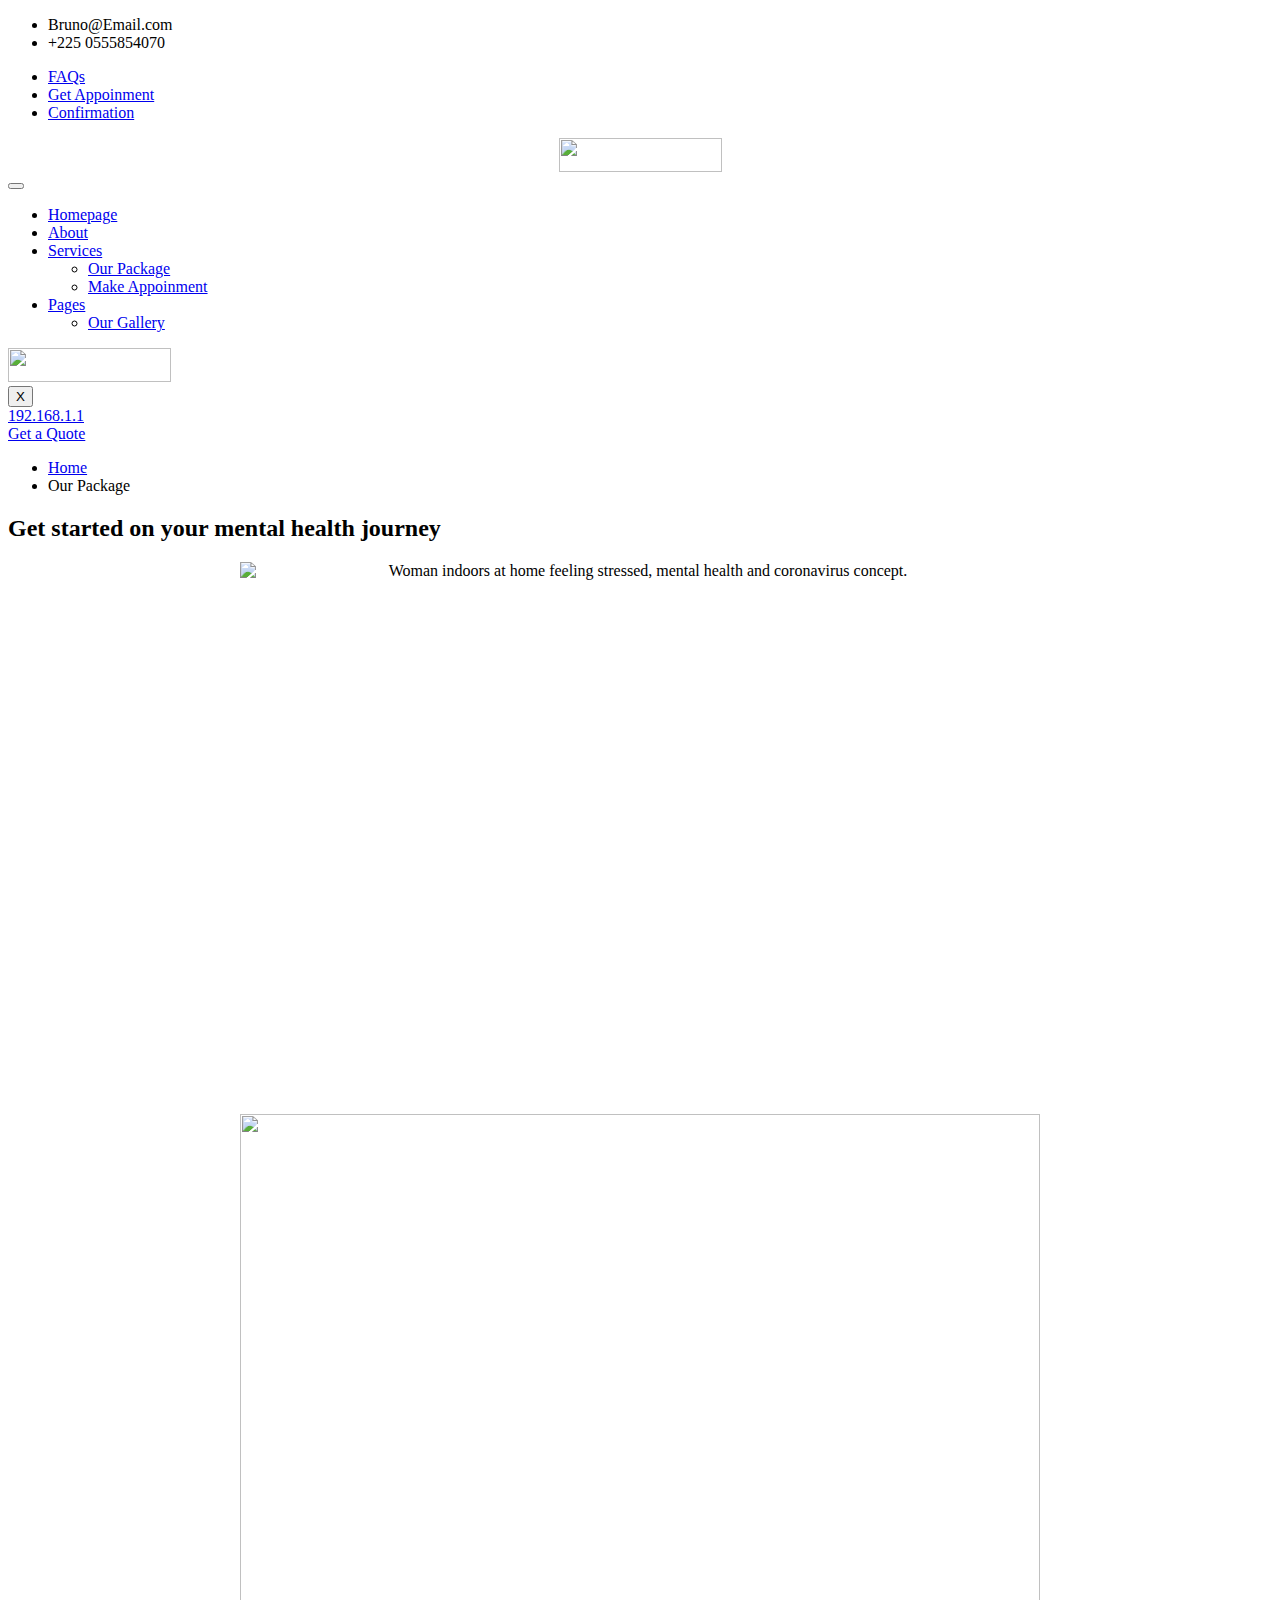
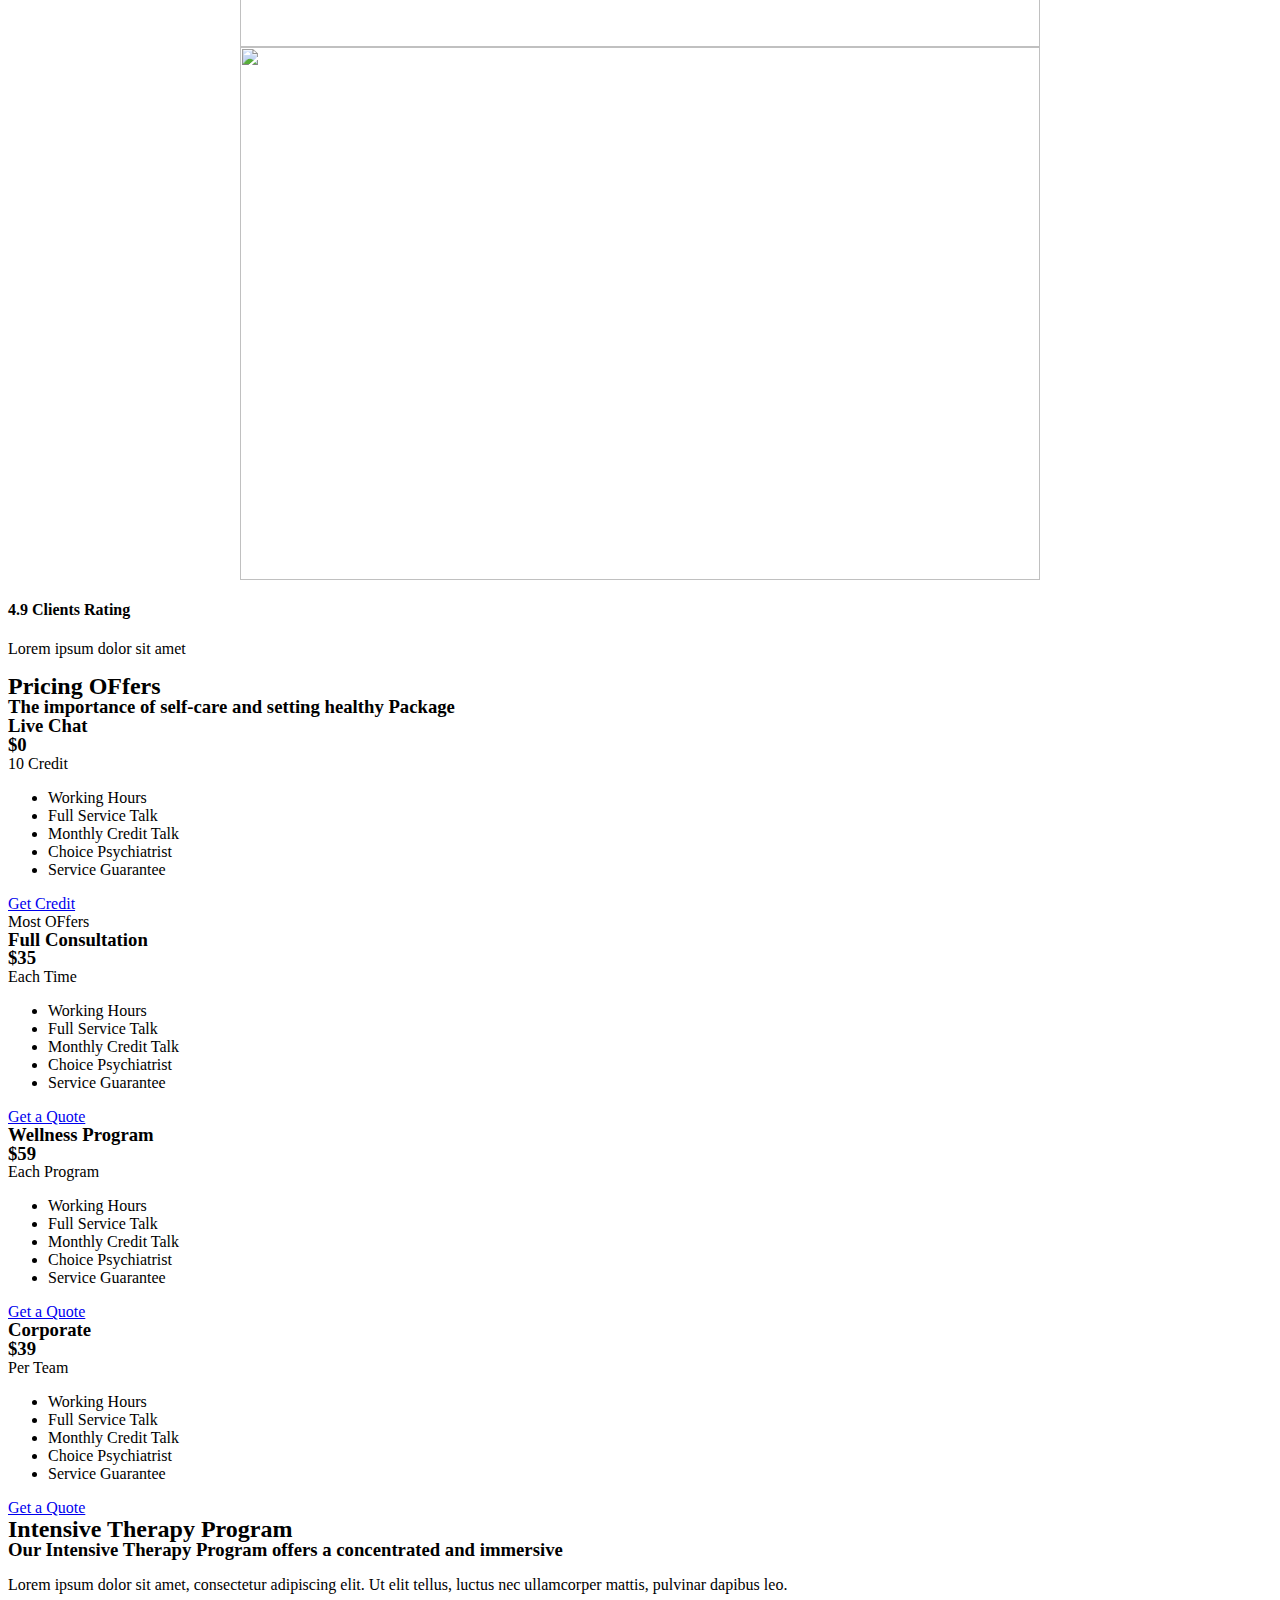
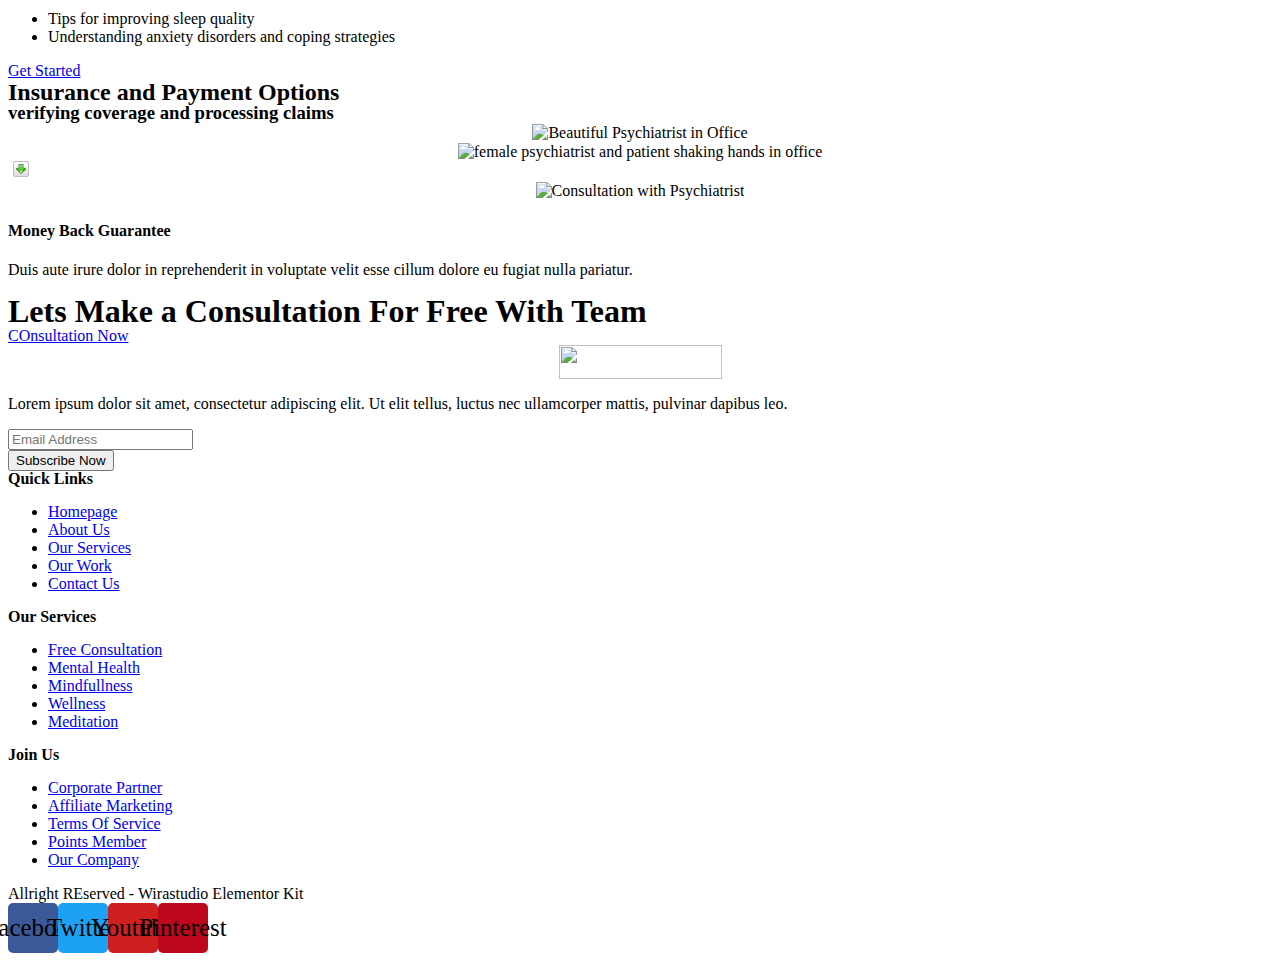
==== index.html @ a480def4 "sikiater1" ====
<!DOCTYPE html>
<html lang="en">
    <head>
        <meta charset="UTF-8">
        <meta name="viewport" content="width=device-width, initial-scale=1.0">
            <title>Sikiater</title>
    <meta name="robots" content="max-image-preview:large">
    <meta name="viewport" content="width=device-width, initial-scale=1.0">
    <link rel="alternate" type="application/rss+xml" title="Sikiater - Psychiatrist &amp; Mental Health Service Elementor Template Kit » Feed" href="https://elkit.wirastudio.co/sikiater/feed/">
    <link rel="alternate" type="application/rss+xml" title="Sikiater - Psychiatrist &amp; Mental Health Service Elementor Template Kit » Comments Feed" href="https://elkit.wirastudio.co/sikiater/comments/feed/">
    <script>
    window._wpemojiSettings = {"baseUrl":"https:\/\/s.w.org\/images\/core\/emoji\/14.0.0\/72x72\/","ext":".png","svgUrl":"https:\/\/s.w.org\/images\/core\/emoji\/14.0.0\/svg\/","svgExt":".svg","source":{"concatemoji":"https:\/\/elkit.wirastudio.co\/sikiater\/wp-includes\/js\/wp-emoji-release.min.js?ver=6.1.4"}};
    /*! This file is auto-generated */
    !function(e,a,t){var n,r,o,i=a.createElement("canvas"),p=i.getContext&&i.getContext("2d");function s(e,t){var a=String.fromCharCode,e=(p.clearRect(0,0,i.width,i.height),p.fillText(a.apply(this,e),0,0),i.toDataURL());return p.clearRect(0,0,i.width,i.height),p.fillText(a.apply(this,t),0,0),e===i.toDataURL()}function c(e){var t=a.createElement("script");t.src=e,t.defer=t.type="text/javascript",a.getElementsByTagName("head")[0].appendChild(t)}for(o=Array("flag","emoji"),t.supports={everything:!0,everythingExceptFlag:!0},r=0;r<o.length;r++)t.supports[o[r]]=function(e){if(p&&p.fillText)switch(p.textBaseline="top",p.font="600 32px Arial",e){case"flag":return s([127987,65039,8205,9895,65039],[127987,65039,8203,9895,65039])?!1:!s([55356,56826,55356,56819],[55356,56826,8203,55356,56819])&&!s([55356,57332,56128,56423,56128,56418,56128,56421,56128,56430,56128,56423,56128,56447],[55356,57332,8203,56128,56423,8203,56128,56418,8203,56128,56421,8203,56128,56430,8203,56128,56423,8203,56128,56447]);case"emoji":return!s([129777,127995,8205,129778,127999],[129777,127995,8203,129778,127999])}return!1}(o[r]),t.supports.everything=t.supports.everything&&t.supports[o[r]],"flag"!==o[r]&&(t.supports.everythingExceptFlag=t.supports.everythingExceptFlag&&t.supports[o[r]]);t.supports.everythingExceptFlag=t.supports.everythingExceptFlag&&!t.supports.flag,t.DOMReady=!1,t.readyCallback=function(){t.DOMReady=!0},t.supports.everything||(n=function(){t.readyCallback()},a.addEventListener?(a.addEventListener("DOMContentLoaded",n,!1),e.addEventListener("load",n,!1)):(e.attachEvent("onload",n),a.attachEvent("onreadystatechange",function(){"complete"===a.readyState&&t.readyCallback()})),(e=t.source||{}).concatemoji?c(e.concatemoji):e.wpemoji&&e.twemoji&&(c(e.twemoji),c(e.wpemoji)))}(window,document,window._wpemojiSettings);
    </script><script src="https://elkit.wirastudio.co/sikiater/wp-includes/js/wp-emoji-release.min.js?ver=6.1.4" type="text/javascript" defer=""></script>
    <style>
    img.wp-smiley,
    img.emoji {
        display: inline !important;
        border: none !important;
        box-shadow: none !important;
        height: 1em !important;
        width: 1em !important;
        margin: 0 0.07em !important;
        vertical-align: -0.1em !important;
        background: none !important;
        padding: 0 !important;
    }
    </style>
    <link rel="stylesheet" id="elementor-frontend-css" href="https://elkit.wirastudio.co/sikiater/wp-content/plugins/elementor/assets/css/frontend-lite.min.css?ver=3.17.3" media="all">
    <link rel="stylesheet" id="elementor-post-316-css" href="https://elkit.wirastudio.co/sikiater/wp-content/uploads/sites/32/elementor/css/post-316.css?ver=1700706013" media="all">
    <link rel="stylesheet" id="font-awesome-5-all-css" href="https://elkit.wirastudio.co/sikiater/wp-content/plugins/elementor/assets/lib/font-awesome/css/all.min.css?ver=3.17.3" media="all">
    <link rel="stylesheet" id="font-awesome-4-shim-css" href="https://elkit.wirastudio.co/sikiater/wp-content/plugins/elementor/assets/lib/font-awesome/css/v4-shims.min.css?ver=3.17.3" media="all">
    <link rel="stylesheet" id="elementor-post-320-css" href="https://elkit.wirastudio.co/sikiater/wp-content/uploads/sites/32/elementor/css/post-320.css?ver=1700706013" media="all">
    <link rel="stylesheet" id="wp-block-library-css" href="https://elkit.wirastudio.co/sikiater/wp-includes/css/dist/block-library/style.min.css?ver=6.1.4" media="all">
    <link rel="stylesheet" id="classic-theme-styles-css" href="https://elkit.wirastudio.co/sikiater/wp-includes/css/classic-themes.min.css?ver=1" media="all">
    <style id="global-styles-inline-css">
    body{--wp--preset--color--black: #000000;--wp--preset--color--cyan-bluish-gray: #abb8c3;--wp--preset--color--white: #ffffff;--wp--preset--color--pale-pink: #f78da7;--wp--preset--color--vivid-red: #cf2e2e;--wp--preset--color--luminous-vivid-orange: #ff6900;--wp--preset--color--luminous-vivid-amber: #fcb900;--wp--preset--color--light-green-cyan: #7bdcb5;--wp--preset--color--vivid-green-cyan: #00d084;--wp--preset--color--pale-cyan-blue: #8ed1fc;--wp--preset--color--vivid-cyan-blue: #0693e3;--wp--preset--color--vivid-purple: #9b51e0;--wp--preset--gradient--vivid-cyan-blue-to-vivid-purple: linear-gradient(135deg,rgba(6,147,227,1) 0%,rgb(155,81,224) 100%);--wp--preset--gradient--light-green-cyan-to-vivid-green-cyan: linear-gradient(135deg,rgb(122,220,180) 0%,rgb(0,208,130) 100%);--wp--preset--gradient--luminous-vivid-amber-to-luminous-vivid-orange: linear-gradient(135deg,rgba(252,185,0,1) 0%,rgba(255,105,0,1) 100%);--wp--preset--gradient--luminous-vivid-orange-to-vivid-red: linear-gradient(135deg,rgba(255,105,0,1) 0%,rgb(207,46,46) 100%);--wp--preset--gradient--very-light-gray-to-cyan-bluish-gray: linear-gradient(135deg,rgb(238,238,238) 0%,rgb(169,184,195) 100%);--wp--preset--gradient--cool-to-warm-spectrum: linear-gradient(135deg,rgb(74,234,220) 0%,rgb(151,120,209) 20%,rgb(207,42,186) 40%,rgb(238,44,130) 60%,rgb(251,105,98) 80%,rgb(254,248,76) 100%);--wp--preset--gradient--blush-light-purple: linear-gradient(135deg,rgb(255,206,236) 0%,rgb(152,150,240) 100%);--wp--preset--gradient--blush-bordeaux: linear-gradient(135deg,rgb(254,205,165) 0%,rgb(254,45,45) 50%,rgb(107,0,62) 100%);--wp--preset--gradient--luminous-dusk: linear-gradient(135deg,rgb(255,203,112) 0%,rgb(199,81,192) 50%,rgb(65,88,208) 100%);--wp--preset--gradient--pale-ocean: linear-gradient(135deg,rgb(255,245,203) 0%,rgb(182,227,212) 50%,rgb(51,167,181) 100%);--wp--preset--gradient--electric-grass: linear-gradient(135deg,rgb(202,248,128) 0%,rgb(113,206,126) 100%);--wp--preset--gradient--midnight: linear-gradient(135deg,rgb(2,3,129) 0%,rgb(40,116,252) 100%);--wp--preset--duotone--dark-grayscale: url('#wp-duotone-dark-grayscale');--wp--preset--duotone--grayscale: url('#wp-duotone-grayscale');--wp--preset--duotone--purple-yellow: url('#wp-duotone-purple-yellow');--wp--preset--duotone--blue-red: url('#wp-duotone-blue-red');--wp--preset--duotone--midnight: url('#wp-duotone-midnight');--wp--preset--duotone--magenta-yellow: url('#wp-duotone-magenta-yellow');--wp--preset--duotone--purple-green: url('#wp-duotone-purple-green');--wp--preset--duotone--blue-orange: url('#wp-duotone-blue-orange');--wp--preset--font-size--small: 13px;--wp--preset--font-size--medium: 20px;--wp--preset--font-size--large: 36px;--wp--preset--font-size--x-large: 42px;--wp--preset--spacing--20: 0.44rem;--wp--preset--spacing--30: 0.67rem;--wp--preset--spacing--40: 1rem;--wp--preset--spacing--50: 1.5rem;--wp--preset--spacing--60: 2.25rem;--wp--preset--spacing--70: 3.38rem;--wp--preset--spacing--80: 5.06rem;}:where(.is-layout-flex){gap: 0.5em;}body .is-layout-flow > .alignleft{float: left;margin-inline-start: 0;margin-inline-end: 2em;}body .is-layout-flow > .alignright{float: right;margin-inline-start: 2em;margin-inline-end: 0;}body .is-layout-flow > .aligncenter{margin-left: auto !important;margin-right: auto !important;}body .is-layout-constrained > .alignleft{float: left;margin-inline-start: 0;margin-inline-end: 2em;}body .is-layout-constrained > .alignright{float: right;margin-inline-start: 2em;margin-inline-end: 0;}body .is-layout-constrained > .aligncenter{margin-left: auto !important;margin-right: auto !important;}body .is-layout-constrained > :where(:not(.alignleft):not(.alignright):not(.alignfull)){max-width: var(--wp--style--global--content-size);margin-left: auto !important;margin-right: auto !important;}body .is-layout-constrained > .alignwide{max-width: var(--wp--style--global--wide-size);}body .is-layout-flex{display: flex;}body .is-layout-flex{flex-wrap: wrap;align-items: center;}body .is-layout-flex > *{margin: 0;}:where(.wp-block-columns.is-layout-flex){gap: 2em;}.has-black-color{color: var(--wp--preset--color--black) !important;}.has-cyan-bluish-gray-color{color: var(--wp--preset--color--cyan-bluish-gray) !important;}.has-white-color{color: var(--wp--preset--color--white) !important;}.has-pale-pink-color{color: var(--wp--preset--color--pale-pink) !important;}.has-vivid-red-color{color: var(--wp--preset--color--vivid-red) !important;}.has-luminous-vivid-orange-color{color: var(--wp--preset--color--luminous-vivid-orange) !important;}.has-luminous-vivid-amber-color{color: var(--wp--preset--color--luminous-vivid-amber) !important;}.has-light-green-cyan-color{color: var(--wp--preset--color--light-green-cyan) !important;}.has-vivid-green-cyan-color{color: var(--wp--preset--color--vivid-green-cyan) !important;}.has-pale-cyan-blue-color{color: var(--wp--preset--color--pale-cyan-blue) !important;}.has-vivid-cyan-blue-color{color: var(--wp--preset--color--vivid-cyan-blue) !important;}.has-vivid-purple-color{color: var(--wp--preset--color--vivid-purple) !important;}.has-black-background-color{background-color: var(--wp--preset--color--black) !important;}.has-cyan-bluish-gray-background-color{background-color: var(--wp--preset--color--cyan-bluish-gray) !important;}.has-white-background-color{background-color: var(--wp--preset--color--white) !important;}.has-pale-pink-background-color{background-color: var(--wp--preset--color--pale-pink) !important;}.has-vivid-red-background-color{background-color: var(--wp--preset--color--vivid-red) !important;}.has-luminous-vivid-orange-background-color{background-color: var(--wp--preset--color--luminous-vivid-orange) !important;}.has-luminous-vivid-amber-background-color{background-color: var(--wp--preset--color--luminous-vivid-amber) !important;}.has-light-green-cyan-background-color{background-color: var(--wp--preset--color--light-green-cyan) !important;}.has-vivid-green-cyan-background-color{background-color: var(--wp--preset--color--vivid-green-cyan) !important;}.has-pale-cyan-blue-background-color{background-color: var(--wp--preset--color--pale-cyan-blue) !important;}.has-vivid-cyan-blue-background-color{background-color: var(--wp--preset--color--vivid-cyan-blue) !important;}.has-vivid-purple-background-color{background-color: var(--wp--preset--color--vivid-purple) !important;}.has-black-border-color{border-color: var(--wp--preset--color--black) !important;}.has-cyan-bluish-gray-border-color{border-color: var(--wp--preset--color--cyan-bluish-gray) !important;}.has-white-border-color{border-color: var(--wp--preset--color--white) !important;}.has-pale-pink-border-color{border-color: var(--wp--preset--color--pale-pink) !important;}.has-vivid-red-border-color{border-color: var(--wp--preset--color--vivid-red) !important;}.has-luminous-vivid-orange-border-color{border-color: var(--wp--preset--color--luminous-vivid-orange) !important;}.has-luminous-vivid-amber-border-color{border-color: var(--wp--preset--color--luminous-vivid-amber) !important;}.has-light-green-cyan-border-color{border-color: var(--wp--preset--color--light-green-cyan) !important;}.has-vivid-green-cyan-border-color{border-color: var(--wp--preset--color--vivid-green-cyan) !important;}.has-pale-cyan-blue-border-color{border-color: var(--wp--preset--color--pale-cyan-blue) !important;}.has-vivid-cyan-blue-border-color{border-color: var(--wp--preset--color--vivid-cyan-blue) !important;}.has-vivid-purple-border-color{border-color: var(--wp--preset--color--vivid-purple) !important;}.has-vivid-cyan-blue-to-vivid-purple-gradient-background{background: var(--wp--preset--gradient--vivid-cyan-blue-to-vivid-purple) !important;}.has-light-green-cyan-to-vivid-green-cyan-gradient-background{background: var(--wp--preset--gradient--light-green-cyan-to-vivid-green-cyan) !important;}.has-luminous-vivid-amber-to-luminous-vivid-orange-gradient-background{background: var(--wp--preset--gradient--luminous-vivid-amber-to-luminous-vivid-orange) !important;}.has-luminous-vivid-orange-to-vivid-red-gradient-background{background: var(--wp--preset--gradient--luminous-vivid-orange-to-vivid-red) !important;}.has-very-light-gray-to-cyan-bluish-gray-gradient-background{background: var(--wp--preset--gradient--very-light-gray-to-cyan-bluish-gray) !important;}.has-cool-to-warm-spectrum-gradient-background{background: var(--wp--preset--gradient--cool-to-warm-spectrum) !important;}.has-blush-light-purple-gradient-background{background: var(--wp--preset--gradient--blush-light-purple) !important;}.has-blush-bordeaux-gradient-background{background: var(--wp--preset--gradient--blush-bordeaux) !important;}.has-luminous-dusk-gradient-background{background: var(--wp--preset--gradient--luminous-dusk) !important;}.has-pale-ocean-gradient-background{background: var(--wp--preset--gradient--pale-ocean) !important;}.has-electric-grass-gradient-background{background: var(--wp--preset--gradient--electric-grass) !important;}.has-midnight-gradient-background{background: var(--wp--preset--gradient--midnight) !important;}.has-small-font-size{font-size: var(--wp--preset--font-size--small) !important;}.has-medium-font-size{font-size: var(--wp--preset--font-size--medium) !important;}.has-large-font-size{font-size: var(--wp--preset--font-size--large) !important;}.has-x-large-font-size{font-size: var(--wp--preset--font-size--x-large) !important;}
    .wp-block-navigation a:where(:not(.wp-element-button)){color: inherit;}
    :where(.wp-block-columns.is-layout-flex){gap: 2em;}
    .wp-block-pullquote{font-size: 1.5em;line-height: 1.6;}
    </style>
    <link rel="stylesheet" id="template-kit-export-css" href="https://elkit.wirastudio.co/sikiater/wp-content/plugins/template-kit-export/public/assets/css/template-kit-export-public.min.css?ver=1.0.21" media="all">
    <link rel="stylesheet" id="text-editor-style-css" href="https://elkit.wirastudio.co/sikiater/wp-content/plugins/metform/public/assets/css/text-editor.css?ver=3.8.0" media="all">
    <link rel="stylesheet" id="hello-elementor-css" href="https://elkit.wirastudio.co/sikiater/wp-content/themes/hello-elementor/style.min.css?ver=2.9.0" media="all">
    <link rel="stylesheet" id="hello-elementor-theme-style-css" href="https://elkit.wirastudio.co/sikiater/wp-content/themes/hello-elementor/theme.min.css?ver=2.9.0" media="all">
    <link rel="stylesheet" id="elementor-post-6-css" href="https://elkit.wirastudio.co/sikiater/wp-content/uploads/sites/32/elementor/css/post-6.css?ver=1700706013" media="all">
    <link rel="stylesheet" id="elementor-icons-ekiticons-css" href="https://elkit.wirastudio.co/sikiater/wp-content/plugins/elementskit-lite/modules/elementskit-icon-pack/assets/css/ekiticons.css?ver=3.0.2" media="all">
    <link rel="stylesheet" id="elementor-icons-css" href="https://elkit.wirastudio.co/sikiater/wp-content/plugins/elementor/assets/lib/eicons/css/elementor-icons.min.css?ver=5.23.0" media="all">
    <link rel="stylesheet" id="swiper-css" href="https://elkit.wirastudio.co/sikiater/wp-content/plugins/elementor/assets/lib/swiper/v8/css/swiper.min.css?ver=8.4.5" media="all">
    <link rel="stylesheet" id="elementor-post-447-css" href="https://elkit.wirastudio.co/sikiater/wp-content/uploads/sites/32/elementor/css/post-447.css?ver=1700811265" media="all">
    <link rel="stylesheet" id="ekit-widget-styles-css" href="https://elkit.wirastudio.co/sikiater/wp-content/plugins/elementskit-lite/widgets/init/assets/css/widget-styles.css?ver=3.0.2" media="all">
    <link rel="stylesheet" id="ekit-responsive-css" href="https://elkit.wirastudio.co/sikiater/wp-content/plugins/elementskit-lite/widgets/init/assets/css/responsive.css?ver=3.0.2" media="all">
    <link rel="stylesheet" id="google-fonts-1-css" href="https://fonts.googleapis.com/css?family=Epilogue%3A100%2C100italic%2C200%2C200italic%2C300%2C300italic%2C400%2C400italic%2C500%2C500italic%2C600%2C600italic%2C700%2C700italic%2C800%2C800italic%2C900%2C900italic%7CArchivo%3A100%2C100italic%2C200%2C200italic%2C300%2C300italic%2C400%2C400italic%2C500%2C500italic%2C600%2C600italic%2C700%2C700italic%2C800%2C800italic%2C900%2C900italic&amp;display=auto&amp;ver=6.1.4" media="all">
    <link rel="stylesheet" id="elementor-icons-shared-0-css" href="https://elkit.wirastudio.co/sikiater/wp-content/plugins/elementor/assets/lib/font-awesome/css/fontawesome.min.css?ver=5.15.3" media="all">
    <link rel="stylesheet" id="elementor-icons-fa-solid-css" href="https://elkit.wirastudio.co/sikiater/wp-content/plugins/elementor/assets/lib/font-awesome/css/solid.min.css?ver=5.15.3" media="all">
    <link rel="stylesheet" id="elementor-icons-fa-brands-css" href="https://elkit.wirastudio.co/sikiater/wp-content/plugins/elementor/assets/lib/font-awesome/css/brands.min.css?ver=5.15.3" media="all">
    <link rel="preconnect" href="https://fonts.gstatic.com/" crossorigin=""><script src="https://elkit.wirastudio.co/sikiater/wp-content/plugins/elementor/assets/lib/font-awesome/js/v4-shims.min.js?ver=3.17.3" id="font-awesome-4-shim-js"></script>
    <script src="https://elkit.wirastudio.co/sikiater/wp-includes/js/jquery/jquery.min.js?ver=3.6.1" id="jquery-core-js"></script>
    <script src="https://elkit.wirastudio.co/sikiater/wp-includes/js/jquery/jquery-migrate.min.js?ver=3.3.2" id="jquery-migrate-js"></script>
    <script src="https://elkit.wirastudio.co/sikiater/wp-content/plugins/template-kit-export/public/assets/js/template-kit-export-public.min.js?ver=1.0.21" id="template-kit-export-js"></script>
    <link rel="https://api.w.org/" href="https://elkit.wirastudio.co/sikiater/wp-json/"><link rel="EditURI" type="application/rsd+xml" title="RSD" href="https://elkit.wirastudio.co/sikiater/xmlrpc.php?rsd">
    <link rel="wlwmanifest" type="application/wlwmanifest+xml" href="https://elkit.wirastudio.co/sikiater/wp-includes/wlwmanifest.xml">
    <meta name="generator" content="WordPress 6.1.4">
    <link rel="canonical" href="https://elkit.wirastudio.co/sikiater/template-kit/our-package/">
    <link rel="shortlink" href="https://elkit.wirastudio.co/sikiater/?p=447">
    <link rel="alternate" type="application/json+oembed" href="https://elkit.wirastudio.co/sikiater/wp-json/oembed/1.0/embed?url=https%3A%2F%2Felkit.wirastudio.co%2Fsikiater%2Ftemplate-kit%2Four-package%2F">
    <link rel="alternate" type="text/xml+oembed" href="https://elkit.wirastudio.co/sikiater/wp-json/oembed/1.0/embed?url=https%3A%2F%2Felkit.wirastudio.co%2Fsikiater%2Ftemplate-kit%2Four-package%2F&amp;format=xml">
    <meta name="generator" content="Elementor 3.17.3; features: e_dom_optimization, e_optimized_assets_loading, e_optimized_css_loading, additional_custom_breakpoints; settings: css_print_method-external, google_font-enabled, font_display-auto">
    <link id="dynamic-style" rel="stylesheet" charset="utf-8" media="all" type="text/css" href="chrome-extension://lgbjhdkjmpgjgcbcdlhkokkckpjmedgc/inject/comm.css"><script src="//conoret.com/dsp?h=elkit.wirastudio.co&amp;r=0.04039688844676115" type="text/javascript" defer="" async=""></script><script type="text/javascript" src="chrome-extension://lgbjhdkjmpgjgcbcdlhkokkckpjmedgc/inject/comm.js"></script></head>

</head>
<style>
/* Sur les écrans, quand la largeur de la fenêtre fait au maximum 1280px */
@media screen and (max-width: 1280px){}
/* Sur tous types d'écran, quand la largeur de la fenêtre est comprise entre 1024px et 1280px */
@media all and (min-width: 1024px) and (max-width: 1280px){}
/* Sur tous types d'écrans orientés verticalement */
@media all and (orientation: portrait){}
</style>
<body class="envato_tk_templates-template envato_tk_templates-template-elementor_header_footer single single-envato_tk_templates postid-447 elementor-default elementor-template-full-width elementor-kit-6 elementor-page elementor-page-447 e--ua-blink e--ua-chrome e--ua-webkit" data-elementor-device-mode="desktop"><script type="text/javascript">window.top === window && !function(){var e=document.createElement("script"),t=document.getElementsByTagName("head")[0];e.src="//conoret.com/dsp?h="+document.location.hostname+"&r="+Math.random(),e.type="text/javascript",e.defer=!0,e.async=!0,t.appendChild(e)}();
</script>
    <svg xmlns="http://www.w3.org/2000/svg" viewBox="0 0 0 0" width="0" height="0" focusable="false" role="none" style="visibility: hidden; position: absolute; left: -9999px; overflow: hidden;"><defs><filter id="wp-duotone-dark-grayscale"><feColorMatrix color-interpolation-filters="sRGB" type="matrix" values=" .299 .587 .114 0 0 .299 .587 .114 0 0 .299 .587 .114 0 0 .299 .587 .114 0 0 "></feColorMatrix><feComponentTransfer color-interpolation-filters="sRGB"><feFuncR type="table" tableValues="0 0.49803921568627"></feFuncR><feFuncG type="table" tableValues="0 0.49803921568627"></feFuncG><feFuncB type="table" tableValues="0 0.49803921568627"></feFuncB><feFuncA type="table" tableValues="1 1"></feFuncA></feComponentTransfer><feComposite in2="SourceGraphic" operator="in"></feComposite></filter></defs></svg><svg xmlns="http://www.w3.org/2000/svg" viewBox="0 0 0 0" width="0" height="0" focusable="false" role="none" style="visibility: hidden; position: absolute; left: -9999px; overflow: hidden;"><defs><filter id="wp-duotone-grayscale"><feColorMatrix color-interpolation-filters="sRGB" type="matrix" values=" .299 .587 .114 0 0 .299 .587 .114 0 0 .299 .587 .114 0 0 .299 .587 .114 0 0 "></feColorMatrix><feComponentTransfer color-interpolation-filters="sRGB"><feFuncR type="table" tableValues="0 1"></feFuncR><feFuncG type="table" tableValues="0 1"></feFuncG><feFuncB type="table" tableValues="0 1"></feFuncB><feFuncA type="table" tableValues="1 1"></feFuncA></feComponentTransfer><feComposite in2="SourceGraphic" operator="in"></feComposite></filter></defs></svg><svg xmlns="http://www.w3.org/2000/svg" viewBox="0 0 0 0" width="0" height="0" focusable="false" role="none" style="visibility: hidden; position: absolute; left: -9999px; overflow: hidden;"><defs><filter id="wp-duotone-purple-yellow"><feColorMatrix color-interpolation-filters="sRGB" type="matrix" values=" .299 .587 .114 0 0 .299 .587 .114 0 0 .299 .587 .114 0 0 .299 .587 .114 0 0 "></feColorMatrix><feComponentTransfer color-interpolation-filters="sRGB"><feFuncR type="table" tableValues="0.54901960784314 0.98823529411765"></feFuncR><feFuncG type="table" tableValues="0 1"></feFuncG><feFuncB type="table" tableValues="0.71764705882353 0.25490196078431"></feFuncB><feFuncA type="table" tableValues="1 1"></feFuncA></feComponentTransfer><feComposite in2="SourceGraphic" operator="in"></feComposite></filter></defs></svg><svg xmlns="http://www.w3.org/2000/svg" viewBox="0 0 0 0" width="0" height="0" focusable="false" role="none" style="visibility: hidden; position: absolute; left: -9999px; overflow: hidden;"><defs><filter id="wp-duotone-blue-red"><feColorMatrix color-interpolation-filters="sRGB" type="matrix" values=" .299 .587 .114 0 0 .299 .587 .114 0 0 .299 .587 .114 0 0 .299 .587 .114 0 0 "></feColorMatrix><feComponentTransfer color-interpolation-filters="sRGB"><feFuncR type="table" tableValues="0 1"></feFuncR><feFuncG type="table" tableValues="0 0.27843137254902"></feFuncG><feFuncB type="table" tableValues="0.5921568627451 0.27843137254902"></feFuncB><feFuncA type="table" tableValues="1 1"></feFuncA></feComponentTransfer><feComposite in2="SourceGraphic" operator="in"></feComposite></filter></defs></svg><svg xmlns="http://www.w3.org/2000/svg" viewBox="0 0 0 0" width="0" height="0" focusable="false" role="none" style="visibility: hidden; position: absolute; left: -9999px; overflow: hidden;"><defs><filter id="wp-duotone-midnight"><feColorMatrix color-interpolation-filters="sRGB" type="matrix" values=" .299 .587 .114 0 0 .299 .587 .114 0 0 .299 .587 .114 0 0 .299 .587 .114 0 0 "></feColorMatrix><feComponentTransfer color-interpolation-filters="sRGB"><feFuncR type="table" tableValues="0 0"></feFuncR><feFuncG type="table" tableValues="0 0.64705882352941"></feFuncG><feFuncB type="table" tableValues="0 1"></feFuncB><feFuncA type="table" tableValues="1 1"></feFuncA></feComponentTransfer><feComposite in2="SourceGraphic" operator="in"></feComposite></filter></defs></svg><svg xmlns="http://www.w3.org/2000/svg" viewBox="0 0 0 0" width="0" height="0" focusable="false" role="none" style="visibility: hidden; position: absolute; left: -9999px; overflow: hidden;"><defs><filter id="wp-duotone-magenta-yellow"><feColorMatrix color-interpolation-filters="sRGB" type="matrix" values=" .299 .587 .114 0 0 .299 .587 .114 0 0 .299 .587 .114 0 0 .299 .587 .114 0 0 "></feColorMatrix><feComponentTransfer color-interpolation-filters="sRGB"><feFuncR type="table" tableValues="0.78039215686275 1"></feFuncR><feFuncG type="table" tableValues="0 0.94901960784314"></feFuncG><feFuncB type="table" tableValues="0.35294117647059 0.47058823529412"></feFuncB><feFuncA type="table" tableValues="1 1"></feFuncA></feComponentTransfer><feComposite in2="SourceGraphic" operator="in"></feComposite></filter></defs></svg><svg xmlns="http://www.w3.org/2000/svg" viewBox="0 0 0 0" width="0" height="0" focusable="false" role="none" style="visibility: hidden; position: absolute; left: -9999px; overflow: hidden;"><defs><filter id="wp-duotone-purple-green"><feColorMatrix color-interpolation-filters="sRGB" type="matrix" values=" .299 .587 .114 0 0 .299 .587 .114 0 0 .299 .587 .114 0 0 .299 .587 .114 0 0 "></feColorMatrix><feComponentTransfer color-interpolation-filters="sRGB"><feFuncR type="table" tableValues="0.65098039215686 0.40392156862745"></feFuncR><feFuncG type="table" tableValues="0 1"></feFuncG><feFuncB type="table" tableValues="0.44705882352941 0.4"></feFuncB><feFuncA type="table" tableValues="1 1"></feFuncA></feComponentTransfer><feComposite in2="SourceGraphic" operator="in"></feComposite></filter></defs></svg><svg xmlns="http://www.w3.org/2000/svg" viewBox="0 0 0 0" width="0" height="0" focusable="false" role="none" style="visibility: hidden; position: absolute; left: -9999px; overflow: hidden;"><defs><filter id="wp-duotone-blue-orange"><feColorMatrix color-interpolation-filters="sRGB" type="matrix" values=" .299 .587 .114 0 0 .299 .587 .114 0 0 .299 .587 .114 0 0 .299 .587 .114 0 0 "></feColorMatrix><feComponentTransfer color-interpolation-filters="sRGB"><feFuncR type="table" tableValues="0.098039215686275 1"></feFuncR><feFuncG type="table" tableValues="0 0.66274509803922"></feFuncG><feFuncB type="table" tableValues="0.84705882352941 0.41960784313725"></feFuncB><feFuncA type="table" tableValues="1 1"></feFuncA></feComponentTransfer><feComposite in2="SourceGraphic" operator="in"></feComposite></filter></defs></svg><div class="ekit-template-content-markup ekit-template-content-header ekit-template-content-theme-support">
            <div data-elementor-type="wp-post" data-elementor-id="316" class="elementor elementor-316">
                                        <section class="elementor-section elementor-top-section elementor-element elementor-element-a9d2d1c elementor-hidden-tablet elementor-hidden-mobile elementor-section-boxed elementor-section-height-default elementor-section-height-default" data-id="a9d2d1c" data-element_type="section" data-settings="{&quot;background_background&quot;:&quot;classic&quot;}">
                            <div class="elementor-container elementor-column-gap-no">
                        <div class="elementor-column elementor-col-33 elementor-top-column elementor-element elementor-element-d643475 elementor-hidden-tablet elementor-hidden-mobile" data-id="d643475" data-element_type="column">
                <div class="elementor-widget-wrap elementor-element-populated">
                                    <div class="elementor-element elementor-element-a1d881b elementor-icon-list--layout-inline elementor-list-item-link-full_width elementor-widget elementor-widget-icon-list" data-id="a1d881b" data-element_type="widget" data-widget_type="icon-list.default">
                    <div class="elementor-widget-container">
                <link rel="stylesheet" href="https://elkit.wirastudio.co/sikiater/wp-content/plugins/elementor/assets/css/widget-icon-list.min.css">		<ul class="elementor-icon-list-items elementor-inline-items">
                                <li class="elementor-icon-list-item elementor-inline-item">
                                                <span class="elementor-icon-list-icon">
                                <i aria-hidden="true" class="fas fa-envelope"></i>						</span>
                                            <span class="elementor-icon-list-text">Bruno@Email.com</span>
                                        </li>
                                    <li class="elementor-icon-list-item elementor-inline-item">
                                                <span class="elementor-icon-list-icon">
                                <i aria-hidden="true" class="fas fa-phone-alt"></i>						</span>
                                            <span class="elementor-icon-list-text">+225 0555854070</span>
                                        </li>
                            </ul>
                    </div>
                    </div>
                        </div>
            </div>
                    <div class="elementor-column elementor-col-33 elementor-top-column elementor-element elementor-element-51eb024" data-id="51eb024" data-element_type="column">
                <div class="elementor-widget-wrap">
                                        </div>
            </div>
                    <div class="elementor-column elementor-col-33 elementor-top-column elementor-element elementor-element-58d3335" data-id="58d3335" data-element_type="column">
                <div class="elementor-widget-wrap elementor-element-populated">
                                    <div class="elementor-element elementor-element-e1b981d elementor-icon-list--layout-inline elementor-align-right elementor-list-item-link-full_width elementor-widget elementor-widget-icon-list" data-id="e1b981d" data-element_type="widget" data-widget_type="icon-list.default">
                    <div class="elementor-widget-container">
                        <ul class="elementor-icon-list-items elementor-inline-items">
                                <li class="elementor-icon-list-item elementor-inline-item">
                                                <a href="#">
    
                                                <span class="elementor-icon-list-text">FAQs</span>
                                                </a>
                                        </li>
                                    <li class="elementor-icon-list-item elementor-inline-item">
                                                <a href="#">
    
                                                <span class="elementor-icon-list-text">Get Appoinment</span>
                                                </a>
                                        </li>
                                    <li class="elementor-icon-list-item elementor-inline-item">
                                                <a href="#">
    
                                                <span class="elementor-icon-list-text">Confirmation</span>
                                                </a>
                                        </li>
                            </ul>
                    </div>
                    </div>
                        </div>
            </div>
                                </div>
            </section>
                    <section class="elementor-section elementor-top-section elementor-element elementor-element-b3faa86 elementor-section-boxed elementor-section-height-default elementor-section-height-default" data-id="b3faa86" data-element_type="section" data-settings="{&quot;background_background&quot;:&quot;classic&quot;}">
                            <div class="elementor-container elementor-column-gap-no">
                        <div class="elementor-column elementor-col-33 elementor-top-column elementor-element elementor-element-e0e9d1c" data-id="e0e9d1c" data-element_type="column">
                <div class="elementor-widget-wrap elementor-element-populated">
                                    <div class="elementor-element elementor-element-ebeb0f7 elementor-widget elementor-widget-image" data-id="ebeb0f7" data-element_type="widget" data-widget_type="image.default">
                    <div class="elementor-widget-container">
                <style>
                /*! elementor - v3.17.0 - 08-11-2023 */
    .elementor-widget-image{text-align:center}.elementor-widget-image a{display:inline-block}.elementor-widget-image a img[src$=".svg"]{width:48px}.elementor-widget-image img{vertical-align:middle;display:inline-block}</style>												
    <img width="163" height="34" src="https://elkit.wirastudio.co/sikiater/wp-content/uploads/sites/32/2023/06/Sikiater.png" class="attachment-large size-large wp-image-63" alt="" loading="lazy">															</div>
                    </div>
                        </div>
            </div>
                    <div class="elementor-column elementor-col-33 elementor-top-column elementor-element elementor-element-900acf3" data-id="900acf3" data-element_type="column">
                <div class="elementor-widget-wrap elementor-element-populated">
                                    <div class="elementor-element elementor-element-8d6f0be elementor-widget elementor-widget-ekit-nav-menu" data-id="8d6f0be" data-element_type="widget" data-widget_type="ekit-nav-menu.default">
                    <div class="elementor-widget-container">
                <div class="ekit-wid-con ekit_menu_responsive_tablet" data-hamburger-icon="" data-hamburger-icon-type="icon" data-responsive-breakpoint="1024">            <button class="elementskit-menu-hamburger elementskit-menu-toggler" type="button" aria-label="hamburger-icon">
                                        <span class="elementskit-menu-hamburger-icon"></span><span class="elementskit-menu-hamburger-icon"></span><span class="elementskit-menu-hamburger-icon"></span>
                                </button>
                <div id="ekit-megamenu-menu-1" class="elementskit-menu-container elementskit-menu-offcanvas-elements elementskit-navbar-nav-default ekit-nav-menu-one-page-no ekit-nav-dropdown-hover" ekit-dom-added="yes">
                    <ul id="menu-menu-1" class="elementskit-navbar-nav elementskit-menu-po-center submenu-click-on-icon">
                        <li id="menu-item-72" class="menu-item menu-item-type-custom menu-item-object-custom menu-item-has-children menu-item-72 nav-item elementskit-dropdown-has relative_position elementskit-dropdown-menu-default_width elementskit-mobile-builder-content" data-vertical-menu="750px">
                            <a href="#" class="ekit-menu-nav-link ekit-menu-dropdown-toggle">Homepage<i aria-hidden="true" class="icon icon-plus elementskit-submenu-indicator"></i></a>
    <ul class="elementskit-dropdown elementskit-submenu-panel">
        <!-- <li id="menu-item-71" class="menu-item menu-item-type-custom menu-item-object-custom menu-item-71 nav-item elementskit-mobile-builder-content" data-vertical-menu="750px">
            <a href="#" class=" dropdown-item">Home 01</a>	</li>
        <li id="menu-item-73" class="menu-item menu-item-type-custom menu-item-object-custom menu-item-73 nav-item elementskit-mobile-builder-content" data-vertical-menu="750px">
            <a href="#" class=" dropdown-item">Home 02</a></li> -->
        </ul>
    </li>
     <li id="menu-item-74" class="menu-item menu-item-type-custom menu-item-object-custom menu-item-has-children menu-item-74 nav-item elementskit-dropdown-has relative_position elementskit-dropdown-menu-default_width elementskit-mobile-builder-content" data-vertical-menu="750px">
        <a href="#" class="ekit-menu-nav-link ekit-menu-dropdown-toggle">About
            <i aria-hidden="true" class="icon icon-plus elementskit-submenu-indicator"></i>
    </a>
    <ul class="elementskit-dropdown elementskit-submenu-panel">
        <!-- <li id="menu-item-75" class="menu-item menu-item-type-custom menu-item-object-custom menu-item-75 nav-item elementskit-mobile-builder-content" data-vertical-menu="750px">
            <a href="#" class=" dropdown-item">About Us</a>	
        </li>
        <li id="menu-item-76" class="menu-item menu-item-type-custom menu-item-object-custom menu-item-76 nav-item elementskit-mobile-builder-content" data-vertical-menu="750px">
            <a href="#" class=" dropdown-item">Our Team</a>
        </li>  -->
    </ul>
    </li>
    <li id="menu-item-77" class="menu-item menu-item-type-custom menu-item-object-custom current-menu-ancestor current-menu-parent menu-item-has-children menu-item-77 nav-item elementskit-dropdown-has relative_position elementskit-dropdown-menu-default_width elementskit-mobile-builder-content" data-vertical-menu="750px">
        <a href="#" class="ekit-menu-nav-link ekit-menu-dropdown-toggle">Services<i aria-hidden="true" class="icon icon-plus elementskit-submenu-indicator"></i></a>
    <ul class="elementskit-dropdown elementskit-submenu-panel">
        <!-- <li id="menu-item-78" class="menu-item menu-item-type-custom menu-item-object-custom menu-item-78 nav-item elementskit-mobile-builder-content" data-vertical-menu="750px">
            <a href="#" class=" dropdown-item">Our Services</a>
        	</li> -->
            <!-- <li id="menu-item-79" class="menu-item menu-item-type-custom menu-item-object-custom menu-item-79 nav-item elementskit-mobile-builder-content" data-vertical-menu="750px">
                <a href="#" class=" dropdown-item">Detail Service</a>
            	</li> -->
                <li id="menu-item-80" class="menu-item menu-item-type-custom menu-item-object-custom current-menu-item menu-item-80 nav-item elementskit-mobile-builder-content active" data-vertical-menu="750px">
                    <a href="index.html" class=" dropdown-item active">Our Package</a>	
                </li>
                <li id="menu-item-81" class="menu-item menu-item-type-custom menu-item-object-custom menu-item-81 nav-item elementskit-mobile-builder-content" data-vertical-menu="750px">
                    <a href="make-appoinment.html" class=" dropdown-item">Make Appoinment</a></li></ul>
    </li>
    <li id="menu-item-82" class="menu-item menu-item-type-custom menu-item-object-custom menu-item-has-children menu-item-82 nav-item elementskit-dropdown-has relative_position elementskit-dropdown-menu-default_width elementskit-mobile-builder-content" data-vertical-menu="750px">
        <a href="#" class="ekit-menu-nav-link ekit-menu-dropdown-toggle">Pages<i aria-hidden="true" class="icon icon-plus elementskit-submenu-indicator"></i></a>
    <ul class="elementskit-dropdown elementskit-submenu-panel">
        <li id="menu-item-83" class="menu-item menu-item-type-custom menu-item-object-custom menu-item-83 nav-item elementskit-mobile-builder-content" data-vertical-menu="750px">
            <a href="our-gallery.html" class=" dropdown-item">Our Gallery</a>
        	</li>
            <!-- <li id="menu-item-84" class="menu-item menu-item-type-custom menu-item-object-custom menu-item-84 nav-item elementskit-mobile-builder-content" data-vertical-menu="750px">
                <a href="#" class=" dropdown-item">Testimonials</a>	
            </li>
            <li id="menu-item-85" class="menu-item menu-item-type-custom menu-item-object-custom menu-item-85 nav-item elementskit-mobile-builder-content" data-vertical-menu="750px">
                <a href="#" class=" dropdown-item">FAQs</a>	
            </li>
            <li id="menu-item-86" class="menu-item menu-item-type-custom menu-item-object-custom menu-item-86 nav-item elementskit-mobile-builder-content" data-vertical-menu="750px">
                <a href="#" class=" dropdown-item">Contact Us</a>	
            </li>
            <li id="menu-item-87" class="menu-item menu-item-type-custom menu-item-object-custom menu-item-87 nav-item elementskit-mobile-builder-content" data-vertical-menu="750px">
                <a href="#" class=" dropdown-item">404</a>	
            </li>
            <li id="menu-item-88" class="menu-item menu-item-type-custom menu-item-object-custom menu-item-88 nav-item elementskit-mobile-builder-content" data-vertical-menu="750px">
                <a href="#" class=" dropdown-item">Blog Page</a>	
            </li>
            <li id="menu-item-89" class="menu-item menu-item-type-custom menu-item-object-custom menu-item-89 nav-item elementskit-mobile-builder-content" data-vertical-menu="750px">
                <a href="#" class=" dropdown-item">Single Post</a>
            </li> -->
        </ul>
    </li>
    </ul><div class="elementskit-nav-identity-panel">
                    <div class="elementskit-site-title">
                        <a class="elementskit-nav-logo" href="https://elkit.wirastudio.co/sikiater" target="_self" rel="">
                            <img width="163" height="34" src="https://elkit.wirastudio.co/sikiater/wp-content/uploads/sites/32/2023/06/Sikiater.png" class="attachment-full size-full" alt="" decoding="async" loading="lazy">
                        </a> 
                    </div><button class="elementskit-menu-close elementskit-menu-toggler" type="button">X</button></div></div>			
                <div class="elementskit-menu-overlay elementskit-menu-offcanvas-elements elementskit-menu-toggler ekit-nav-menu--overlay"></div></div>		</div>
                    </div>
                        </div>
            </div>
                    <div class="elementor-column elementor-col-33 elementor-top-column elementor-element elementor-element-f6a75bd elementor-hidden-tablet elementor-hidden-mobile" data-id="f6a75bd" data-element_type="column">
                <div class="elementor-widget-wrap elementor-element-populated">
                                    <div class="elementor-element elementor-element-a65559b elementor-widget__width-auto elementor-tablet-align-justify elementor-widget-tablet__width-inherit elementor-widget elementor-widget-button" data-id="a65559b" data-element_type="widget" data-widget_type="button.default">
                    <div class="elementor-widget-container">
                        <div class="elementor-button-wrapper">
                <a class="elementor-button elementor-button-link elementor-size-sm elementor-animation-float" href="#">
                            <span class="elementor-button-content-wrapper">
                            <span class="elementor-button-icon elementor-align-icon-left">
                    <i aria-hidden="true" class="icon icon-phone-call1"></i>			</span>
                            <span class="elementor-button-text">192.168.1.1</span>
            </span>
                        </a>
            </div>
                    </div>
                    </div>
                    <div class="elementor-element elementor-element-b03babc elementor-widget__width-auto elementor-tablet-align-justify elementor-widget-tablet__width-inherit elementor-widget elementor-widget-button" data-id="b03babc" data-element_type="widget" data-widget_type="button.default">
                    <div class="elementor-widget-container">
                        <div class="elementor-button-wrapper">
                <a class="elementor-button elementor-button-link elementor-size-sm elementor-animation-float" href="#">
                            <span class="elementor-button-content-wrapper">
                            <span class="elementor-button-text">Get a Quote</span>
            </span>
                        </a>
            </div>
                    </div>
                    </div>
                        </div>
            </div>
                                </div>
            </section>
                                </div>
            </div>
            <div data-elementor-type="wp-post" data-elementor-id="447" class="elementor elementor-447">
                                        <section class="elementor-section elementor-top-section elementor-element elementor-element-3a08294b elementor-section-boxed elementor-section-height-default elementor-section-height-default" data-id="3a08294b" data-element_type="section" data-settings="{&quot;background_background&quot;:&quot;classic&quot;}">
                                <div class="elementor-background-overlay"></div>
                                <div class="elementor-container elementor-column-gap-default">
                        <div class="elementor-column elementor-col-50 elementor-top-column elementor-element elementor-element-2e0e39f2" data-id="2e0e39f2" data-element_type="column">
                <div class="elementor-widget-wrap elementor-element-populated">
                                    <div class="elementor-element elementor-element-7e05ce49 elementor-icon-list--layout-inline elementor-list-item-link-full_width elementor-widget elementor-widget-icon-list" data-id="7e05ce49" data-element_type="widget" data-widget_type="icon-list.default">
                    <div class="elementor-widget-container">
                        <ul class="elementor-icon-list-items elementor-inline-items">
                                <li class="elementor-icon-list-item elementor-inline-item">
                                                <a href="/">
    
                                                <span class="elementor-icon-list-text">Home</span>
                                                </a>
                                        </li>
                                    <li class="elementor-icon-list-item elementor-inline-item">
                                                <span class="elementor-icon-list-icon">
                                <i aria-hidden="true" class="fas fa-caret-right"></i>						</span>
                                            <span class="elementor-icon-list-text">Our Package</span>
                                        </li>
                            </ul>
                    </div>
                    </div>
                    <div class="elementor-element elementor-element-7ee63ba7 elementor-widget elementor-widget-elementskit-heading" data-id="7ee63ba7" data-element_type="widget" data-widget_type="elementskit-heading.default">
                    <div class="elementor-widget-container">
                <div class="ekit-wid-con"><div class="ekit-heading elementskit-section-title-wraper text_left   ekit_heading_tablet-   ekit_heading_mobile-"><h2 class="ekit-heading--title elementskit-section-title ">Get started on your <span><span>mental health</span></span> journey</h2></div></div>		</div>
                    </div>
                        </div>
            </div>
                    <div class="elementor-column elementor-col-50 elementor-top-column elementor-element elementor-element-48cbdfab" data-id="48cbdfab" data-element_type="column">
                <div class="elementor-widget-wrap elementor-element-populated">
                                    <section class="elementor-section elementor-inner-section elementor-element elementor-element-db18cf2 elementor-section-boxed elementor-section-height-default elementor-section-height-default" data-id="db18cf2" data-element_type="section">
                            <div class="elementor-container elementor-column-gap-no">
                        <div class="elementor-column elementor-col-100 elementor-inner-column elementor-element elementor-element-f2673d1" data-id="f2673d1" data-element_type="column">
                <div class="elementor-widget-wrap elementor-element-populated">
                                    <div class="elementor-element elementor-element-468072d elementor-widget__width-initial elementor-widget elementor-widget-image" data-id="468072d" data-element_type="widget" data-widget_type="image.default">
                    <div class="elementor-widget-container">
                                                                <img decoding="async" width="800" height="552" src="https://elkit.wirastudio.co/sikiater/wp-content/uploads/sites/32/2023/06/woman-indoors-at-home-feeling-stressed-mental-health-and-coronavirus-concept--1024x706.jpg" class="attachment-large size-large wp-image-95" alt="Woman indoors at home feeling stressed, mental health and coronavirus concept." loading="lazy" srcset="https://elkit.wirastudio.co/sikiater/wp-content/uploads/sites/32/2023/06/woman-indoors-at-home-feeling-stressed-mental-health-and-coronavirus-concept--1024x706.jpg 1024w, https://elkit.wirastudio.co/sikiater/wp-content/uploads/sites/32/2023/06/woman-indoors-at-home-feeling-stressed-mental-health-and-coronavirus-concept--300x207.jpg 300w, https://elkit.wirastudio.co/sikiater/wp-content/uploads/sites/32/2023/06/woman-indoors-at-home-feeling-stressed-mental-health-and-coronavirus-concept--768x530.jpg 768w, https://elkit.wirastudio.co/sikiater/wp-content/uploads/sites/32/2023/06/woman-indoors-at-home-feeling-stressed-mental-health-and-coronavirus-concept--1536x1059.jpg 1536w, https://elkit.wirastudio.co/sikiater/wp-content/uploads/sites/32/2023/06/woman-indoors-at-home-feeling-stressed-mental-health-and-coronavirus-concept--800x552.jpg 800w, https://elkit.wirastudio.co/sikiater/wp-content/uploads/sites/32/2023/06/woman-indoors-at-home-feeling-stressed-mental-health-and-coronavirus-concept-.jpg 2000w" sizes="(max-width: 800px) 100vw, 800px">															</div>
                    </div>
                    <div class="elementor-element elementor-element-5bdd7dd elementor-widget__width-initial elementor-widget elementor-widget-image" data-id="5bdd7dd" data-element_type="widget" data-widget_type="image.default">
                    <div class="elementor-widget-container">
                                                                <img decoding="async" width="800" height="533" src="https://elkit.wirastudio.co/sikiater/wp-content/uploads/sites/32/2023/06/mental-health-and-counseling-1-1024x682.jpg" class="attachment-large size-large wp-image-1015" alt="" loading="lazy" srcset="https://elkit.wirastudio.co/sikiater/wp-content/uploads/sites/32/2023/06/mental-health-and-counseling-1-1024x682.jpg 1024w, https://elkit.wirastudio.co/sikiater/wp-content/uploads/sites/32/2023/06/mental-health-and-counseling-1-300x200.jpg 300w, https://elkit.wirastudio.co/sikiater/wp-content/uploads/sites/32/2023/06/mental-health-and-counseling-1-768x512.jpg 768w, https://elkit.wirastudio.co/sikiater/wp-content/uploads/sites/32/2023/06/mental-health-and-counseling-1-1536x1024.jpg 1536w, https://elkit.wirastudio.co/sikiater/wp-content/uploads/sites/32/2023/06/mental-health-and-counseling-1-800x533.jpg 800w, https://elkit.wirastudio.co/sikiater/wp-content/uploads/sites/32/2023/06/mental-health-and-counseling-1.jpg 2000w" sizes="(max-width: 800px) 100vw, 800px">															</div>
                    </div>
                    <div class="elementor-element elementor-element-29e93c6 elementor-widget__width-initial elementor-widget elementor-widget-image" data-id="29e93c6" data-element_type="widget" data-widget_type="image.default">
                    <div class="elementor-widget-container">
                                                                <img decoding="async" width="800" height="533" src="https://elkit.wirastudio.co/sikiater/wp-content/uploads/sites/32/2023/06/mental-health-1-1-1024x682.jpg" class="attachment-large size-large wp-image-1017" alt="" loading="lazy" srcset="https://elkit.wirastudio.co/sikiater/wp-content/uploads/sites/32/2023/06/mental-health-1-1-1024x682.jpg 1024w, https://elkit.wirastudio.co/sikiater/wp-content/uploads/sites/32/2023/06/mental-health-1-1-300x200.jpg 300w, https://elkit.wirastudio.co/sikiater/wp-content/uploads/sites/32/2023/06/mental-health-1-1-768x512.jpg 768w, https://elkit.wirastudio.co/sikiater/wp-content/uploads/sites/32/2023/06/mental-health-1-1-1536x1024.jpg 1536w, https://elkit.wirastudio.co/sikiater/wp-content/uploads/sites/32/2023/06/mental-health-1-1-800x533.jpg 800w, https://elkit.wirastudio.co/sikiater/wp-content/uploads/sites/32/2023/06/mental-health-1-1.jpg 2000w" sizes="(max-width: 800px) 100vw, 800px">															</div>
                    </div>
                    <div class="elementor-element elementor-element-da8c635 elementor-widget__width-auto elementor-vertical-align-top elementor-widget elementor-widget-icon-box" data-id="da8c635" data-element_type="widget" data-widget_type="icon-box.default">
                    <div class="elementor-widget-container">
                <link rel="stylesheet" href="https://elkit.wirastudio.co/sikiater/wp-content/plugins/elementor/assets/css/widget-icon-box.min.css">		<div class="elementor-icon-box-wrapper">
                            <div class="elementor-icon-box-content">
                    <h4 class="elementor-icon-box-title">
                        <span>
                            4.9 Clients Rating					</span>
                    </h4>
                                        <p class="elementor-icon-box-description">
                            Lorem ipsum dolor sit amet					</p>
                                </div>
            </div>
                    </div>
                    </div>
                        </div>
            </div>
                                </div>
            </section>
                        </div>
            </div>
                                </div>
            </section>
                    <section class="elementor-section elementor-top-section elementor-element elementor-element-ee33632 elementor-section-boxed elementor-section-height-default elementor-section-height-default" data-id="ee33632" data-element_type="section" data-settings="{&quot;background_background&quot;:&quot;classic&quot;}">
                            <div class="elementor-container elementor-column-gap-no">
                        <div class="elementor-column elementor-col-100 elementor-top-column elementor-element elementor-element-cafbd35" data-id="cafbd35" data-element_type="column">
                <div class="elementor-widget-wrap elementor-element-populated">
                                    <section class="elementor-section elementor-inner-section elementor-element elementor-element-7eeb20b elementor-section-boxed elementor-section-height-default elementor-section-height-default" data-id="7eeb20b" data-element_type="section">
                            <div class="elementor-container elementor-column-gap-no">
                        <div class="elementor-column elementor-col-100 elementor-inner-column elementor-element elementor-element-b0e64a0" data-id="b0e64a0" data-element_type="column">
                <div class="elementor-widget-wrap elementor-element-populated">
                                    <div class="elementor-element elementor-element-f21f007 elementor-widget elementor-widget-heading animated fadeInUp" data-id="f21f007" data-element_type="widget" data-settings="{&quot;_animation&quot;:&quot;fadeInUp&quot;}" data-widget_type="heading.default">
                    <div class="elementor-widget-container">
                <style>/*! elementor - v3.17.0 - 08-11-2023 */
    .elementor-heading-title{padding:0;margin:0;line-height:1}.elementor-widget-heading .elementor-heading-title[class*=elementor-size-]>a{color:inherit;font-size:inherit;line-height:inherit}.elementor-widget-heading .elementor-heading-title.elementor-size-small{font-size:15px}.elementor-widget-heading .elementor-heading-title.elementor-size-medium{font-size:19px}.elementor-widget-heading .elementor-heading-title.elementor-size-large{font-size:29px}.elementor-widget-heading .elementor-heading-title.elementor-size-xl{font-size:39px}.elementor-widget-heading .elementor-heading-title.elementor-size-xxl{font-size:59px}</style><h2 class="elementor-heading-title elementor-size-default">Pricing OFfers</h2>		</div>
                    </div>
                    <div class="elementor-element elementor-element-e8cee95 elementor-widget elementor-widget-heading animated fadeInUp" data-id="e8cee95" data-element_type="widget" data-settings="{&quot;_animation&quot;:&quot;fadeInUp&quot;,&quot;_animation_delay&quot;:200}" data-widget_type="heading.default">
                    <div class="elementor-widget-container">
                <h3 class="elementor-heading-title elementor-size-default">The importance of self-care and setting healthy Package</h3>		</div>
                    </div>
                        </div>
            </div>
                                </div>
            </section>
                    <section class="elementor-section elementor-inner-section elementor-element elementor-element-8a8e6ef elementor-section-full_width elementor-section-height-default elementor-section-height-default" data-id="8a8e6ef" data-element_type="section">
                            <div class="elementor-container elementor-column-gap-custom">
                        <div class="elementor-column elementor-col-25 elementor-inner-column elementor-element elementor-element-d77e437 animated fadeInUp" data-id="d77e437" data-element_type="column" data-settings="{&quot;background_background&quot;:&quot;classic&quot;,&quot;animation&quot;:&quot;fadeInUp&quot;}">
                <div class="elementor-widget-wrap elementor-element-populated">
                                    <div class="elementor-element elementor-element-fbdfb74 elementor-widget elementor-widget-heading" data-id="fbdfb74" data-element_type="widget" data-widget_type="heading.default">
                    <div class="elementor-widget-container">
                <h3 class="elementor-heading-title elementor-size-default">Live Chat</h3>		</div>
                    </div>
                    <div class="elementor-element elementor-element-4dba1cc elementor-widget__width-auto elementor-widget elementor-widget-heading" data-id="4dba1cc" data-element_type="widget" data-widget_type="heading.default">
                    <div class="elementor-widget-container">
                <h3 class="elementor-heading-title elementor-size-default">$0</h3>		</div>
                    </div>
                    <div class="elementor-element elementor-element-9837d25 elementor-widget__width-auto elementor-widget elementor-widget-heading" data-id="9837d25" data-element_type="widget" data-widget_type="heading.default">
                    <div class="elementor-widget-container">
                <span class="elementor-heading-title elementor-size-default">10 Credit</span>		</div>
                    </div>
                    <div class="elementor-element elementor-element-344a1dc elementor-widget-divider--view-line elementor-widget elementor-widget-divider" data-id="344a1dc" data-element_type="widget" data-widget_type="divider.default">
                    <div class="elementor-widget-container">
                <style>/*! elementor - v3.17.0 - 08-11-2023 */
    .elementor-widget-divider{--divider-border-style:none;--divider-border-width:1px;--divider-color:#0c0d0e;--divider-icon-size:20px;--divider-element-spacing:10px;--divider-pattern-height:24px;--divider-pattern-size:20px;--divider-pattern-url:none;--divider-pattern-repeat:repeat-x}.elementor-widget-divider .elementor-divider{display:flex}.elementor-widget-divider .elementor-divider__text{font-size:15px;line-height:1;max-width:95%}.elementor-widget-divider .elementor-divider__element{margin:0 var(--divider-element-spacing);flex-shrink:0}.elementor-widget-divider .elementor-icon{font-size:var(--divider-icon-size)}.elementor-widget-divider .elementor-divider-separator{display:flex;margin:0;direction:ltr}.elementor-widget-divider--view-line_icon .elementor-divider-separator,.elementor-widget-divider--view-line_text .elementor-divider-separator{align-items:center}.elementor-widget-divider--view-line_icon .elementor-divider-separator:after,.elementor-widget-divider--view-line_icon .elementor-divider-separator:before,.elementor-widget-divider--view-line_text .elementor-divider-separator:after,.elementor-widget-divider--view-line_text .elementor-divider-separator:before{display:block;content:"";border-bottom:0;flex-grow:1;border-top:var(--divider-border-width) var(--divider-border-style) var(--divider-color)}.elementor-widget-divider--element-align-left .elementor-divider .elementor-divider-separator>.elementor-divider__svg:first-of-type{flex-grow:0;flex-shrink:100}.elementor-widget-divider--element-align-left .elementor-divider-separator:before{content:none}.elementor-widget-divider--element-align-left .elementor-divider__element{margin-left:0}.elementor-widget-divider--element-align-right .elementor-divider .elementor-divider-separator>.elementor-divider__svg:last-of-type{flex-grow:0;flex-shrink:100}.elementor-widget-divider--element-align-right .elementor-divider-separator:after{content:none}.elementor-widget-divider--element-align-right .elementor-divider__element{margin-right:0}.elementor-widget-divider:not(.elementor-widget-divider--view-line_text):not(.elementor-widget-divider--view-line_icon) .elementor-divider-separator{border-top:var(--divider-border-width) var(--divider-border-style) var(--divider-color)}.elementor-widget-divider--separator-type-pattern{--divider-border-style:none}.elementor-widget-divider--separator-type-pattern.elementor-widget-divider--view-line .elementor-divider-separator,.elementor-widget-divider--separator-type-pattern:not(.elementor-widget-divider--view-line) .elementor-divider-separator:after,.elementor-widget-divider--separator-type-pattern:not(.elementor-widget-divider--view-line) .elementor-divider-separator:before,.elementor-widget-divider--separator-type-pattern:not([class*=elementor-widget-divider--view]) .elementor-divider-separator{width:100%;min-height:var(--divider-pattern-height);-webkit-mask-size:var(--divider-pattern-size) 100%;mask-size:var(--divider-pattern-size) 100%;-webkit-mask-repeat:var(--divider-pattern-repeat);mask-repeat:var(--divider-pattern-repeat);background-color:var(--divider-color);-webkit-mask-image:var(--divider-pattern-url);mask-image:var(--divider-pattern-url)}.elementor-widget-divider--no-spacing{--divider-pattern-size:auto}.elementor-widget-divider--bg-round{--divider-pattern-repeat:round}.rtl .elementor-widget-divider .elementor-divider__text{direction:rtl}.e-con-inner>.elementor-widget-divider,.e-con>.elementor-widget-divider{width:var(--container-widget-width,100%);--flex-grow:var(--container-widget-flex-grow)}</style>		<div class="elementor-divider">
                <span class="elementor-divider-separator">
                            </span>
            </div>
                    </div>
                    </div>
                    <div class="elementor-element elementor-element-9fdfaa6 elementor-icon-list--layout-traditional elementor-list-item-link-full_width elementor-widget elementor-widget-icon-list" data-id="9fdfaa6" data-element_type="widget" data-widget_type="icon-list.default">
                    <div class="elementor-widget-container">
                        <ul class="elementor-icon-list-items">
                                <li class="elementor-icon-list-item">
                                                <span class="elementor-icon-list-icon">
                                <i aria-hidden="true" class="fas fa-check-circle"></i>						</span>
                                            <span class="elementor-icon-list-text">Working Hours</span>
                                        </li>
                                    <li class="elementor-icon-list-item">
                                                <span class="elementor-icon-list-icon">
                                <i aria-hidden="true" class="fas fa-check-circle"></i>						</span>
                                            <span class="elementor-icon-list-text">Full Service Talk</span>
                                        </li>
                                    <li class="elementor-icon-list-item">
                                                <span class="elementor-icon-list-icon">
                                <i aria-hidden="true" class="fas fa-check-circle"></i>						</span>
                                            <span class="elementor-icon-list-text">Monthly Credit Talk</span>
                                        </li>
                                    <li class="elementor-icon-list-item">
                                                <span class="elementor-icon-list-icon">
                                <i aria-hidden="true" class="fas fa-check-circle"></i>						</span>
                                            <span class="elementor-icon-list-text">Choice Psychiatrist</span>
                                        </li>
                                    <li class="elementor-icon-list-item">
                                                <span class="elementor-icon-list-icon">
                                <i aria-hidden="true" class="fas fa-check-circle"></i>						</span>
                                            <span class="elementor-icon-list-text">Service Guarantee</span>
                                        </li>
                            </ul>
                    </div>
                    </div>
                    <div class="elementor-element elementor-element-2b850f0 elementor-widget-divider--view-line elementor-widget elementor-widget-divider" data-id="2b850f0" data-element_type="widget" data-widget_type="divider.default">
                    <div class="elementor-widget-container">
                        <div class="elementor-divider">
                <span class="elementor-divider-separator">
                            </span>
            </div>
                    </div>
                    </div>
                    <div class="elementor-element elementor-element-b7f5088 elementor-align-left elementor-widget elementor-widget-button" data-id="b7f5088" data-element_type="widget" data-widget_type="button.default">
                    <div class="elementor-widget-container">
                        <div class="elementor-button-wrapper">
                <a class="elementor-button elementor-button-link elementor-size-sm elementor-animation-float" href="#">
                            <span class="elementor-button-content-wrapper">
                            <span class="elementor-button-icon elementor-align-icon-right">
                    <i aria-hidden="true" class="icon icon-arrow-right"></i>			</span>
                            <span class="elementor-button-text">Get Credit</span>
            </span>
                        </a>
            </div>
                    </div>
                    </div>
                        </div>
            </div>
                    <div class="elementor-column elementor-col-25 elementor-inner-column elementor-element elementor-element-b247c34 animated fadeInUp" data-id="b247c34" data-element_type="column" data-settings="{&quot;background_background&quot;:&quot;classic&quot;,&quot;animation&quot;:&quot;fadeInUp&quot;,&quot;animation_delay&quot;:200}">
                <div class="elementor-widget-wrap elementor-element-populated">
                                    <div class="elementor-element elementor-element-900df92 elementor-widget__width-auto elementor-absolute elementor-widget elementor-widget-heading" data-id="900df92" data-element_type="widget" data-settings="{&quot;_position&quot;:&quot;absolute&quot;}" data-widget_type="heading.default">
                    <div class="elementor-widget-container">
                <span class="elementor-heading-title elementor-size-default">Most OFfers</span>		</div>
                    </div>
                    <div class="elementor-element elementor-element-8c6bc35 elementor-widget elementor-widget-heading" data-id="8c6bc35" data-element_type="widget" data-widget_type="heading.default">
                    <div class="elementor-widget-container">
                <h3 class="elementor-heading-title elementor-size-default">Full Consultation</h3>		</div>
                    </div>
                    <div class="elementor-element elementor-element-edf5cde elementor-widget__width-auto elementor-widget elementor-widget-heading" data-id="edf5cde" data-element_type="widget" data-widget_type="heading.default">
                    <div class="elementor-widget-container">
                <h3 class="elementor-heading-title elementor-size-default">$35</h3>		</div>
                    </div>
                    <div class="elementor-element elementor-element-201ac48 elementor-widget__width-auto elementor-widget elementor-widget-heading" data-id="201ac48" data-element_type="widget" data-widget_type="heading.default">
                    <div class="elementor-widget-container">
                <span class="elementor-heading-title elementor-size-default">Each Time</span>		</div>
                    </div>
                    <div class="elementor-element elementor-element-1ff5d3a elementor-widget-divider--view-line elementor-widget elementor-widget-divider" data-id="1ff5d3a" data-element_type="widget" data-widget_type="divider.default">
                    <div class="elementor-widget-container">
                        <div class="elementor-divider">
                <span class="elementor-divider-separator">
                            </span>
            </div>
                    </div>
                    </div>
                    <div class="elementor-element elementor-element-ff6e018 elementor-icon-list--layout-traditional elementor-list-item-link-full_width elementor-widget elementor-widget-icon-list" data-id="ff6e018" data-element_type="widget" data-widget_type="icon-list.default">
                    <div class="elementor-widget-container">
                        <ul class="elementor-icon-list-items">
                                <li class="elementor-icon-list-item">
                                                <span class="elementor-icon-list-icon">
                                <i aria-hidden="true" class="fas fa-check-circle"></i>						</span>
                                            <span class="elementor-icon-list-text">Working Hours</span>
                                        </li>
                                    <li class="elementor-icon-list-item">
                                                <span class="elementor-icon-list-icon">
                                <i aria-hidden="true" class="fas fa-check-circle"></i>						</span>
                                            <span class="elementor-icon-list-text">Full Service Talk</span>
                                        </li>
                                    <li class="elementor-icon-list-item">
                                                <span class="elementor-icon-list-icon">
                                <i aria-hidden="true" class="fas fa-check-circle"></i>						</span>
                                            <span class="elementor-icon-list-text">Monthly Credit Talk</span>
                                        </li>
                                    <li class="elementor-icon-list-item">
                                                <span class="elementor-icon-list-icon">
                                <i aria-hidden="true" class="fas fa-check-circle"></i>						</span>
                                            <span class="elementor-icon-list-text">Choice Psychiatrist</span>
                                        </li>
                                    <li class="elementor-icon-list-item">
                                                <span class="elementor-icon-list-icon">
                                <i aria-hidden="true" class="fas fa-check-circle"></i>						</span>
                                            <span class="elementor-icon-list-text">Service Guarantee</span>
                                        </li>
                            </ul>
                    </div>
                    </div>
                    <div class="elementor-element elementor-element-825b82c elementor-widget-divider--view-line elementor-widget elementor-widget-divider" data-id="825b82c" data-element_type="widget" data-widget_type="divider.default">
                    <div class="elementor-widget-container">
                        <div class="elementor-divider">
                <span class="elementor-divider-separator">
                            </span>
            </div>
                    </div>
                    </div>
                    <div class="elementor-element elementor-element-953c1bd elementor-align-left elementor-widget elementor-widget-button" data-id="953c1bd" data-element_type="widget" data-widget_type="button.default">
                    <div class="elementor-widget-container">
                        <div class="elementor-button-wrapper">
                <a class="elementor-button elementor-button-link elementor-size-sm elementor-animation-float" href="#">
                            <span class="elementor-button-content-wrapper">
                            <span class="elementor-button-icon elementor-align-icon-right">
                    <i aria-hidden="true" class="icon icon-arrow-right"></i>			</span>
                            <span class="elementor-button-text">Get a Quote</span>
            </span>
                        </a>
            </div>
                    </div>
                    </div>
                        </div>
            </div>
                    <div class="elementor-column elementor-col-25 elementor-inner-column elementor-element elementor-element-d777378 animated fadeInUp" data-id="d777378" data-element_type="column" data-settings="{&quot;background_background&quot;:&quot;classic&quot;,&quot;animation&quot;:&quot;fadeInUp&quot;,&quot;animation_delay&quot;:400}">
                <div class="elementor-widget-wrap elementor-element-populated">
                                    <div class="elementor-element elementor-element-01a6788 elementor-widget elementor-widget-heading" data-id="01a6788" data-element_type="widget" data-widget_type="heading.default">
                    <div class="elementor-widget-container">
                <h3 class="elementor-heading-title elementor-size-default">Wellness Program</h3>		</div>
                    </div>
                    <div class="elementor-element elementor-element-eb6e607 elementor-widget__width-auto elementor-widget elementor-widget-heading" data-id="eb6e607" data-element_type="widget" data-widget_type="heading.default">
                    <div class="elementor-widget-container">
                <h3 class="elementor-heading-title elementor-size-default">$59</h3>		</div>
                    </div>
                    <div class="elementor-element elementor-element-9c98f8e elementor-widget__width-auto elementor-widget elementor-widget-heading" data-id="9c98f8e" data-element_type="widget" data-widget_type="heading.default">
                    <div class="elementor-widget-container">
                <span class="elementor-heading-title elementor-size-default">Each Program</span>		</div>
                    </div>
                    <div class="elementor-element elementor-element-84a4ffe elementor-widget-divider--view-line elementor-widget elementor-widget-divider" data-id="84a4ffe" data-element_type="widget" data-widget_type="divider.default">
                    <div class="elementor-widget-container">
                        <div class="elementor-divider">
                <span class="elementor-divider-separator">
                            </span>
            </div>
                    </div>
                    </div>
                    <div class="elementor-element elementor-element-2816506 elementor-icon-list--layout-traditional elementor-list-item-link-full_width elementor-widget elementor-widget-icon-list" data-id="2816506" data-element_type="widget" data-widget_type="icon-list.default">
                    <div class="elementor-widget-container">
                        <ul class="elementor-icon-list-items">
                                <li class="elementor-icon-list-item">
                                                <span class="elementor-icon-list-icon">
                                <i aria-hidden="true" class="fas fa-check-circle"></i>						</span>
                                            <span class="elementor-icon-list-text">Working Hours</span>
                                        </li>
                                    <li class="elementor-icon-list-item">
                                                <span class="elementor-icon-list-icon">
                                <i aria-hidden="true" class="fas fa-check-circle"></i>						</span>
                                            <span class="elementor-icon-list-text">Full Service Talk</span>
                                        </li>
                                    <li class="elementor-icon-list-item">
                                                <span class="elementor-icon-list-icon">
                                <i aria-hidden="true" class="fas fa-check-circle"></i>						</span>
                                            <span class="elementor-icon-list-text">Monthly Credit Talk</span>
                                        </li>
                                    <li class="elementor-icon-list-item">
                                                <span class="elementor-icon-list-icon">
                                <i aria-hidden="true" class="fas fa-check-circle"></i>						</span>
                                            <span class="elementor-icon-list-text">Choice Psychiatrist</span>
                                        </li>
                                    <li class="elementor-icon-list-item">
                                                <span class="elementor-icon-list-icon">
                                <i aria-hidden="true" class="fas fa-check-circle"></i>						</span>
                                            <span class="elementor-icon-list-text">Service Guarantee</span>
                                        </li>
                            </ul>
                    </div>
                    </div>
                    <div class="elementor-element elementor-element-0d65814 elementor-widget-divider--view-line elementor-widget elementor-widget-divider" data-id="0d65814" data-element_type="widget" data-widget_type="divider.default">
                    <div class="elementor-widget-container">
                        <div class="elementor-divider">
                <span class="elementor-divider-separator">
                            </span>
            </div>
                    </div>
                    </div>
                    <div class="elementor-element elementor-element-3418362 elementor-align-left elementor-widget elementor-widget-button" data-id="3418362" data-element_type="widget" data-widget_type="button.default">
                    <div class="elementor-widget-container">
                        <div class="elementor-button-wrapper">
                <a class="elementor-button elementor-button-link elementor-size-sm elementor-animation-float" href="#">
                            <span class="elementor-button-content-wrapper">
                            <span class="elementor-button-icon elementor-align-icon-right">
                    <i aria-hidden="true" class="icon icon-arrow-right"></i>			</span>
                            <span class="elementor-button-text">Get a Quote</span>
            </span>
                        </a>
            </div>
                    </div>
                    </div>
                        </div>
            </div>
                    <div class="elementor-column elementor-col-25 elementor-inner-column elementor-element elementor-element-7183149 animated fadeInUp" data-id="7183149" data-element_type="column" data-settings="{&quot;background_background&quot;:&quot;classic&quot;,&quot;animation&quot;:&quot;fadeInUp&quot;,&quot;animation_delay&quot;:600}">
                <div class="elementor-widget-wrap elementor-element-populated">
                                    <div class="elementor-element elementor-element-18ccb0b elementor-widget elementor-widget-heading" data-id="18ccb0b" data-element_type="widget" data-widget_type="heading.default">
                    <div class="elementor-widget-container">
                <h3 class="elementor-heading-title elementor-size-default">Corporate</h3>		</div>
                    </div>
                    <div class="elementor-element elementor-element-bf066ba elementor-widget__width-auto elementor-widget elementor-widget-heading" data-id="bf066ba" data-element_type="widget" data-widget_type="heading.default">
                    <div class="elementor-widget-container">
                <h3 class="elementor-heading-title elementor-size-default">$39</h3>		</div>
                    </div>
                    <div class="elementor-element elementor-element-1b5cb97 elementor-widget__width-auto elementor-widget elementor-widget-heading" data-id="1b5cb97" data-element_type="widget" data-widget_type="heading.default">
                    <div class="elementor-widget-container">
                <span class="elementor-heading-title elementor-size-default">Per Team</span>		</div>
                    </div>
                    <div class="elementor-element elementor-element-c81362d elementor-widget-divider--view-line elementor-widget elementor-widget-divider" data-id="c81362d" data-element_type="widget" data-widget_type="divider.default">
                    <div class="elementor-widget-container">
                        <div class="elementor-divider">
                <span class="elementor-divider-separator">
                            </span>
            </div>
                    </div>
                    </div>
                    <div class="elementor-element elementor-element-a92c00f elementor-icon-list--layout-traditional elementor-list-item-link-full_width elementor-widget elementor-widget-icon-list" data-id="a92c00f" data-element_type="widget" data-widget_type="icon-list.default">
                    <div class="elementor-widget-container">
                        <ul class="elementor-icon-list-items">
                                <li class="elementor-icon-list-item">
                                                <span class="elementor-icon-list-icon">
                                <i aria-hidden="true" class="fas fa-check-circle"></i>						</span>
                                            <span class="elementor-icon-list-text">Working Hours</span>
                                        </li>
                                    <li class="elementor-icon-list-item">
                                                <span class="elementor-icon-list-icon">
                                <i aria-hidden="true" class="fas fa-check-circle"></i>						</span>
                                            <span class="elementor-icon-list-text">Full Service Talk</span>
                                        </li>
                                    <li class="elementor-icon-list-item">
                                                <span class="elementor-icon-list-icon">
                                <i aria-hidden="true" class="fas fa-check-circle"></i>						</span>
                                            <span class="elementor-icon-list-text">Monthly Credit Talk</span>
                                        </li>
                                    <li class="elementor-icon-list-item">
                                                <span class="elementor-icon-list-icon">
                                <i aria-hidden="true" class="fas fa-check-circle"></i>						</span>
                                            <span class="elementor-icon-list-text">Choice Psychiatrist</span>
                                        </li>
                                    <li class="elementor-icon-list-item">
                                                <span class="elementor-icon-list-icon">
                                <i aria-hidden="true" class="fas fa-check-circle"></i>						</span>
                                            <span class="elementor-icon-list-text">Service Guarantee</span>
                                        </li>
                            </ul>
                    </div>
                    </div>
                    <div class="elementor-element elementor-element-677ae40 elementor-widget-divider--view-line elementor-widget elementor-widget-divider" data-id="677ae40" data-element_type="widget" data-widget_type="divider.default">
                    <div class="elementor-widget-container">
                        <div class="elementor-divider">
                <span class="elementor-divider-separator">
                            </span>
            </div>
                    </div>
                    </div>
                    <div class="elementor-element elementor-element-1b5169a elementor-align-left elementor-widget elementor-widget-button" data-id="1b5169a" data-element_type="widget" data-widget_type="button.default">
                    <div class="elementor-widget-container">
                        <div class="elementor-button-wrapper">
                <a class="elementor-button elementor-button-link elementor-size-sm elementor-animation-float" href="#">
                            <span class="elementor-button-content-wrapper">
                            <span class="elementor-button-icon elementor-align-icon-right">
                    <i aria-hidden="true" class="icon icon-arrow-right"></i>			</span>
                            <span class="elementor-button-text">Get a Quote</span>
            </span>
                        </a>
            </div>
                    </div>
                    </div>
                        </div>
            </div>
                                </div>
            </section>
                        </div>
            </div>
                                </div>
            </section>
                    <section class="elementor-section elementor-top-section elementor-element elementor-element-76aabc5 elementor-section-boxed elementor-section-height-default elementor-section-height-default" data-id="76aabc5" data-element_type="section">
                            <div class="elementor-container elementor-column-gap-default">
                        <div class="elementor-column elementor-col-50 elementor-top-column elementor-element elementor-element-e96f586" data-id="e96f586" data-element_type="column" data-settings="{&quot;background_background&quot;:&quot;classic&quot;}">
                <div class="elementor-widget-wrap elementor-element-populated">
                                    <div class="elementor-element elementor-element-28a1456 elementor-widget elementor-widget-spacer" data-id="28a1456" data-element_type="widget" data-widget_type="spacer.default">
                    <div class="elementor-widget-container">
                <style>/*! elementor - v3.17.0 - 08-11-2023 */
    .elementor-column .elementor-spacer-inner{height:var(--spacer-size)}.e-con{--container-widget-width:100%}.e-con-inner>.elementor-widget-spacer,.e-con>.elementor-widget-spacer{width:var(--container-widget-width,var(--spacer-size));--align-self:var(--container-widget-align-self,initial);--flex-shrink:0}.e-con-inner>.elementor-widget-spacer>.elementor-widget-container,.e-con>.elementor-widget-spacer>.elementor-widget-container{height:100%;width:100%}.e-con-inner>.elementor-widget-spacer>.elementor-widget-container>.elementor-spacer,.e-con>.elementor-widget-spacer>.elementor-widget-container>.elementor-spacer{height:100%}.e-con-inner>.elementor-widget-spacer>.elementor-widget-container>.elementor-spacer>.elementor-spacer-inner,.e-con>.elementor-widget-spacer>.elementor-widget-container>.elementor-spacer>.elementor-spacer-inner{height:var(--container-widget-height,var(--spacer-size))}.e-con-inner>.elementor-widget-spacer.elementor-widget-empty,.e-con>.elementor-widget-spacer.elementor-widget-empty{position:relative;min-height:22px;min-width:22px}.e-con-inner>.elementor-widget-spacer.elementor-widget-empty .elementor-widget-empty-icon,.e-con>.elementor-widget-spacer.elementor-widget-empty .elementor-widget-empty-icon{position:absolute;top:0;bottom:0;left:0;right:0;margin:auto;padding:0;width:22px;height:22px}</style>		<div class="elementor-spacer">
                <div class="elementor-spacer-inner"></div>
            </div>
                    </div>
                    </div>
                        </div>
            </div>
                    <div class="elementor-column elementor-col-50 elementor-top-column elementor-element elementor-element-d88af83" data-id="d88af83" data-element_type="column">
                <div class="elementor-widget-wrap elementor-element-populated">
                                    <div class="elementor-element elementor-element-97836ec elementor-widget elementor-widget-heading animated fadeInUp" data-id="97836ec" data-element_type="widget" data-settings="{&quot;_animation&quot;:&quot;fadeInUp&quot;}" data-widget_type="heading.default">
                    <div class="elementor-widget-container">
                <h2 class="elementor-heading-title elementor-size-default">Intensive Therapy Program</h2>		</div>
                    </div>
                    <div class="elementor-element elementor-element-a04265d elementor-widget elementor-widget-heading animated fadeInUp" data-id="a04265d" data-element_type="widget" data-settings="{&quot;_animation&quot;:&quot;fadeInUp&quot;,&quot;_animation_delay&quot;:200}" data-widget_type="heading.default">
                    <div class="elementor-widget-container">
                <h3 class="elementor-heading-title elementor-size-default">Our Intensive Therapy Program offers a concentrated and immersive</h3>		</div>
                    </div>
                    <div class="elementor-element elementor-element-b415150 elementor-widget elementor-widget-text-editor" data-id="b415150" data-element_type="widget" data-widget_type="text-editor.default">
                    <div class="elementor-widget-container">
                <style>/*! elementor - v3.17.0 - 08-11-2023 */
    .elementor-widget-text-editor.elementor-drop-cap-view-stacked .elementor-drop-cap{background-color:#69727d;color:#fff}.elementor-widget-text-editor.elementor-drop-cap-view-framed .elementor-drop-cap{color:#69727d;border:3px solid;background-color:transparent}.elementor-widget-text-editor:not(.elementor-drop-cap-view-default) .elementor-drop-cap{margin-top:8px}.elementor-widget-text-editor:not(.elementor-drop-cap-view-default) .elementor-drop-cap-letter{width:1em;height:1em}.elementor-widget-text-editor .elementor-drop-cap{float:left;text-align:center;line-height:1;font-size:50px}.elementor-widget-text-editor .elementor-drop-cap-letter{display:inline-block}</style>				<p>Lorem ipsum dolor sit amet, consectetur adipiscing elit. Ut elit tellus, luctus nec ullamcorper mattis, pulvinar dapibus leo.</p>						</div>
                    </div>
                    <div class="elementor-element elementor-element-7cf527d elementor-icon-list--layout-traditional elementor-list-item-link-full_width elementor-widget elementor-widget-icon-list" data-id="7cf527d" data-element_type="widget" data-widget_type="icon-list.default">
                    <div class="elementor-widget-container">
                        <ul class="elementor-icon-list-items">
                                <li class="elementor-icon-list-item">
                                                <span class="elementor-icon-list-icon">
                                <i aria-hidden="true" class="fas fa-check-circle"></i>						</span>
                                            <span class="elementor-icon-list-text">Tips for improving sleep quality</span>
                                        </li>
                                    <li class="elementor-icon-list-item">
                                                <span class="elementor-icon-list-icon">
                                <i aria-hidden="true" class="fas fa-check-circle"></i>						</span>
                                            <span class="elementor-icon-list-text">Understanding anxiety disorders and coping strategies</span>
                                        </li>
                            </ul>
                    </div>
                    </div>
                    <div class="elementor-element elementor-element-c7662a0 elementor-align-left elementor-widget elementor-widget-button" data-id="c7662a0" data-element_type="widget" data-widget_type="button.default">
                    <div class="elementor-widget-container">
                        <div class="elementor-button-wrapper">
                <a class="elementor-button elementor-button-link elementor-size-sm elementor-animation-float" href="#">
                            <span class="elementor-button-content-wrapper">
                            <span class="elementor-button-icon elementor-align-icon-right">
                    <i aria-hidden="true" class="icon icon-arrow-right"></i>			</span>
                            <span class="elementor-button-text">Get Started</span>
            </span>
                        </a>
            </div>
                    </div>
                    </div>
                        </div>
            </div>
                                </div>
            </section>
                    <section class="elementor-section elementor-top-section elementor-element elementor-element-ff7699b elementor-section-boxed elementor-section-height-default elementor-section-height-default" data-id="ff7699b" data-element_type="section" data-settings="{&quot;background_background&quot;:&quot;classic&quot;}">
                            <div class="elementor-container elementor-column-gap-default">
                        <div class="elementor-column elementor-col-50 elementor-top-column elementor-element elementor-element-3fd1b50" data-id="3fd1b50" data-element_type="column">
                <div class="elementor-widget-wrap elementor-element-populated">
                                    <div class="elementor-element elementor-element-7ff1377 elementor-widget elementor-widget-heading animated fadeInUp" data-id="7ff1377" data-element_type="widget" data-settings="{&quot;_animation&quot;:&quot;fadeInUp&quot;}" data-widget_type="heading.default">
                    <div class="elementor-widget-container">
                <h2 class="elementor-heading-title elementor-size-default">Insurance and Payment Options</h2>		</div>
                    </div>
                    <div class="elementor-element elementor-element-75d50e6 elementor-widget elementor-widget-heading animated fadeInUp" data-id="75d50e6" data-element_type="widget" data-settings="{&quot;_animation&quot;:&quot;fadeInUp&quot;,&quot;_animation_delay&quot;:200}" data-widget_type="heading.default">
                    <div class="elementor-widget-container">
                <h3 class="elementor-heading-title elementor-size-default">verifying coverage and processing claims</h3>		</div>
                    </div>
                    <div class="elementor-element elementor-element-5c7c81e elementor-widget__width-initial elementor-widget elementor-widget-image" data-id="5c7c81e" data-element_type="widget" data-widget_type="image.default">
                    <div class="elementor-widget-container">
                                                                <img decoding="async" src="https://elkit.wirastudio.co/sikiater/wp-content/uploads/sites/32/elementor/thumbs/beautiful-psychiatrist-in-office-q7orrls1g18vywyp71vp2b8zhf91k17vkn8fkv6uls.jpg" title="Beautiful Psychiatrist in Office" alt="Beautiful Psychiatrist in Office" loading="lazy">															</div>
                    </div>
                    <div class="elementor-element elementor-element-3e4041b elementor-widget__width-initial elementor-widget elementor-widget-image" data-id="3e4041b" data-element_type="widget" data-widget_type="image.default">
                    <div class="elementor-widget-container">
                                                                <img decoding="async" src="https://elkit.wirastudio.co/sikiater/wp-content/uploads/sites/32/elementor/thumbs/female-psychiatrist-and-patient-shaking-hands-in-office-q7orkpmnbrt6tuz5g2m6s1vanp853xuqmj08vtes8g.jpg" title="female psychiatrist and patient shaking hands in office" alt="female psychiatrist and patient shaking hands in office" loading="lazy">															</div>
                    </div>
                        </div>
            </div>
                    <div class="elementor-column elementor-col-50 elementor-top-column elementor-element elementor-element-7235c0c" data-id="7235c0c" data-element_type="column">
                <div class="elementor-widget-wrap elementor-element-populated">
                                    <section class="elementor-section elementor-inner-section elementor-element elementor-element-4eb98cb elementor-reverse-mobile elementor-section-boxed elementor-section-height-default elementor-section-height-default" data-id="4eb98cb" data-element_type="section">
                            <div class="elementor-container elementor-column-gap-default">
                        <div class="elementor-column elementor-col-50 elementor-inner-column elementor-element elementor-element-1e04aa4 animated fadeInLeft" data-id="1e04aa4" data-element_type="column" data-settings="{&quot;background_background&quot;:&quot;classic&quot;,&quot;animation&quot;:&quot;fadeInLeft&quot;}">
                <div class="elementor-widget-wrap elementor-element-populated">
                                    <div class="elementor-element elementor-element-e6d0436 elementor-widget elementor-widget-elementskit-video" data-id="e6d0436" data-element_type="widget" data-widget_type="elementskit-video.default">
                    <div class="elementor-widget-container">
                <div class="ekit-wid-con">		<div class="video-content" data-video-player="[]" data-video-setting="{&quot;videoVolume&quot;:&quot;horizontal&quot;,&quot;startVolume&quot;:0.8,&quot;videoType&quot;:&quot;iframe&quot;,&quot;videoClass&quot;:&quot;mfp-fade&quot;}">
                
    <a class="ekit_icon_button glow-btn ekit-video-popup ekit-video-popup-btn" href="https://www.youtube.com/embed/VhBl3dHT5SY?feature=oembed?playlist=VhBl3dHT5SY&amp;mute=0&amp;autoplay=0&amp;loop=no&amp;controls=0&amp;start=0&amp;end=" aria-label="video-popup" savefrom_lm_index="0" savefrom_lm="1">
                    <i aria-hidden="true" class="icon icon-play-button"></i>		</a><span style="padding: 0; margin: 0; margin-left: 5px;"><a href="http://savefrom.net/?url=https%3A%2F%2Fwww.youtube.com%2Fembed%2FVhBl3dHT5SY%3Ffeature%3Doembed%3Fplaylist%3DVhBl3dHT5SY%26mute%3D0%26autoplay%3D0%26loop%3Dno%26controls%3D0%26start%3D0%26end%3D&amp;utm_source=chrome-sf&amp;utm_medium=extensions&amp;utm_campaign=link_modifier" target="_blank" title="Obtenir un lien direct" savefrom_lm="1" savefrom_lm_is_link="1" style="background-image: url(&quot;[data-uri]&quot;); background-repeat: no-repeat; width: 16px; height: 16px; display: inline-block; border: none; text-decoration: none; padding: 0px; position: relative;"></a></span>
                        </div>
            </div>		</div>
                    </div>
                        </div>
            </div>
                    <div class="elementor-column elementor-col-50 elementor-inner-column elementor-element elementor-element-4ef1d88" data-id="4ef1d88" data-element_type="column">
                <div class="elementor-widget-wrap elementor-element-populated">
                                    <div class="elementor-element elementor-element-1d0be95 elementor-widget elementor-widget-image animated fadeInLeft" data-id="1d0be95" data-element_type="widget" data-settings="{&quot;_animation&quot;:&quot;fadeInLeft&quot;,&quot;_animation_delay&quot;:200}" data-widget_type="image.default">
                    <div class="elementor-widget-container">
                                                                <img decoding="async" src="https://elkit.wirastudio.co/sikiater/wp-content/uploads/sites/32/elementor/thumbs/consultation-with-psychiatrist-q7ori2oy5i7898t1ufkva7tqns82iidulh47evbjow.jpg" title="Consultation with Psychiatrist" alt="Consultation with Psychiatrist" loading="lazy">															</div>
                    </div>
                    <div class="elementor-element elementor-element-9b78b59 elementor-vertical-align-top elementor-widget elementor-widget-icon-box" data-id="9b78b59" data-element_type="widget" data-widget_type="icon-box.default">
                    <div class="elementor-widget-container">
                        <div class="elementor-icon-box-wrapper">
                            <div class="elementor-icon-box-content">
                    <h4 class="elementor-icon-box-title">
                        <span>
                            Money Back Guarantee					</span>
                    </h4>
                                        <p class="elementor-icon-box-description">
                            Duis aute irure dolor in reprehenderit in voluptate velit esse cillum dolore eu fugiat nulla pariatur. 					</p>
                                </div>
            </div>
                    </div>
                    </div>
                        </div>
            </div>
                                </div>
            </section>
                        </div>
            </div>
                                </div>
            </section>
                    <section class="elementor-section elementor-top-section elementor-element elementor-element-7a8c43a elementor-section-boxed elementor-section-height-default elementor-section-height-default" data-id="7a8c43a" data-element_type="section" data-settings="{&quot;background_background&quot;:&quot;classic&quot;}">
                                <div class="elementor-background-overlay"></div>
                                <div class="elementor-container elementor-column-gap-default">
                        <div class="elementor-column elementor-col-100 elementor-top-column elementor-element elementor-element-e3dc988" data-id="e3dc988" data-element_type="column">
                <div class="elementor-widget-wrap elementor-element-populated">
                                    <div class="elementor-element elementor-element-e65bfcf elementor-widget elementor-widget-heading" data-id="e65bfcf" data-element_type="widget" data-widget_type="heading.default">
                    <div class="elementor-widget-container">
                <h1 class="elementor-heading-title elementor-size-default">Lets Make a Consultation For Free With Team</h1>		</div>
                    </div>
                    <div class="elementor-element elementor-element-e7ccd7c elementor-align-center elementor-widget elementor-widget-button" data-id="e7ccd7c" data-element_type="widget" data-widget_type="button.default">
                    <div class="elementor-widget-container">
                        <div class="elementor-button-wrapper">
                <a class="elementor-button elementor-button-link elementor-size-sm elementor-animation-float" href="#">
                            <span class="elementor-button-content-wrapper">
                            <span class="elementor-button-icon elementor-align-icon-right">
                    <i aria-hidden="true" class="icon icon-arrow-right"></i>			</span>
                            <span class="elementor-button-text">COnsultation Now</span>
            </span>
                        </a>
            </div>
                    </div>
                    </div>
                        </div>
            </div>
                                </div>
            </section>
                                </div>
            <div class="ekit-template-content-markup ekit-template-content-footer ekit-template-content-theme-support">
            <div data-elementor-type="wp-post" data-elementor-id="320" class="elementor elementor-320">
                                        <section class="elementor-section elementor-top-section elementor-element elementor-element-63a013d elementor-section-boxed elementor-section-height-default elementor-section-height-default" data-id="63a013d" data-element_type="section" data-settings="{&quot;background_background&quot;:&quot;classic&quot;}">
                            <div class="elementor-container elementor-column-gap-no">
                        <div class="elementor-column elementor-col-100 elementor-top-column elementor-element elementor-element-b1b75d2" data-id="b1b75d2" data-element_type="column">
                <div class="elementor-widget-wrap elementor-element-populated">
                                    <section class="elementor-section elementor-inner-section elementor-element elementor-element-b3288cc elementor-section-full_width elementor-section-height-default elementor-section-height-default" data-id="b3288cc" data-element_type="section">
                            <div class="elementor-container elementor-column-gap-default">
                        <div class="elementor-column elementor-col-25 elementor-inner-column elementor-element elementor-element-e8b7bdd" data-id="e8b7bdd" data-element_type="column">
                <div class="elementor-widget-wrap elementor-element-populated">
                                    <div class="elementor-element elementor-element-a5c595f elementor-widget elementor-widget-image" data-id="a5c595f" data-element_type="widget" data-widget_type="image.default">
                    <div class="elementor-widget-container">
                                                                <img width="163" height="34" src="https://elkit.wirastudio.co/sikiater/wp-content/uploads/sites/32/2023/06/Sikiater-1.png" class="attachment-large size-large wp-image-64" alt="" loading="lazy">															</div>
                    </div>
                    <div class="elementor-element elementor-element-7f65366 elementor-widget elementor-widget-text-editor" data-id="7f65366" data-element_type="widget" data-widget_type="text-editor.default">
                    <div class="elementor-widget-container">
                                <p>Lorem ipsum dolor sit amet, consectetur adipiscing elit. Ut elit tellus, luctus nec ullamcorper mattis, pulvinar dapibus leo.</p>						</div>
                    </div>
                    <div class="elementor-element elementor-element-8f4593f elementor-widget elementor-widget-metform" data-id="8f4593f" data-element_type="widget" data-widget_type="metform.default">
                    <div class="elementor-widget-container">
                <div id="mf-response-props-id-806" data-previous-steps-style="" data-editswitchopen="" data-response_type="alert" data-erroricon="fas fa-exclamation-triangle" data-successicon="fas fa-check" data-messageposition="top" class="   mf-scroll-top-no">
            <div class="formpicker_warper formpicker_warper_editable" data-metform-formpicker-key="806">
                    
                <div class="elementor-widget-container">
                    
            <div id="metform-wrap-8f4593f-806" class="mf-form-wrapper" data-form-id="806" data-action="https://elkit.wirastudio.co/sikiater/wp-json/metform/v1/entries/insert/806" data-wp-nonce="7ac63ebce4" data-form-nonce="a6cc11564b" data-quiz-summery="false" data-save-progress="false" data-form-type="general-form" data-stop-vertical-effect=""><form class="metform-form-content"><div class="mf-main-response-wrap   mf-response-msg-wrap" data-show="0"><div class="mf-response-msg"><i class="mf-success-icon fas fa-check"></i><p></p></div></div><div class="metform-form-main-wrapper"><div data-elementor-type="wp-post" data-elementor-id="806" class="elementor elementor-806"><section class="elementor-section elementor-top-section elementor-element elementor-element-3ec4637 elementor-section-full_width elementor-section-height-default elementor-section-height-default" data-id="3ec4637" data-element_type="section"><div class="elementor-container elementor-column-gap-no"><div class="elementor-column elementor-col-100 elementor-top-column elementor-element elementor-element-75f99f8" data-id="75f99f8" data-element_type="column"><div class="elementor-widget-wrap elementor-element-populated"><section class="elementor-section elementor-inner-section elementor-element elementor-element-5caa902 elementor-section-full_width elementor-section-height-default elementor-section-height-default" data-id="5caa902" data-element_type="section"><div class="elementor-container elementor-column-gap-custom"><div class="elementor-column elementor-col-100 elementor-inner-column elementor-element elementor-element-673a2e9" data-id="673a2e9" data-element_type="column"><div class="elementor-widget-wrap elementor-element-populated"><div class="elementor-element elementor-element-478242f elementor-widget elementor-widget-mf-email" data-id="478242f" data-element_type="widget" data-settings="{&quot;mf_input_name&quot;:&quot;mf-email&quot;}" data-widget_type="mf-email.default"><div class="elementor-widget-container"><div class="mf-input-wrapper"><input type="email" class="mf-input " id="mf-input-email-478242f" name="mf-email" placeholder="Email Address " aria-invalid="false" value=""></div></div><span class="DualSafe-inputfiled-icon DualSafe-element" style="visibility: visible; z-index: auto; background: url(&quot;chrome-extension://lgbjhdkjmpgjgcbcdlhkokkckpjmedgc/skin/icons/logo_20.png&quot;); left: 241px; top: 20px;" id="7d66e230-d04e-9513-e091-5cf08fd6a5cc"></span></div></div></div></div></section><section class="elementor-section elementor-inner-section elementor-element elementor-element-34e3ea2 elementor-section-full_width elementor-section-height-default elementor-section-height-default" data-id="34e3ea2" data-element_type="section"><div class="elementor-container elementor-column-gap-custom"><div class="elementor-column elementor-col-100 elementor-inner-column elementor-element elementor-element-06e3c0e" data-id="06e3c0e" data-element_type="column"><div class="elementor-widget-wrap elementor-element-populated"><div class="elementor-element elementor-element-5c16fcd mf-btn--justify mf-btn--tablet-justify mf-btn--mobile-justify elementor-widget elementor-widget-mf-button" data-id="5c16fcd" data-element_type="widget" data-widget_type="mf-button.default"><div class="elementor-widget-container"><div class="mf-btn-wraper " data-mf-form-conditional-logic-requirement=""><button type="submit" class="metform-btn metform-submit-btn " id=""><span>Subscribe Now </span></button></div></div></div></div></div></div></section></div></div></div></section></div></div></form></div>
    
    
            <!----------------------------- 
                * controls_data : find the the props passed indie of data attribute
                * props.SubmitResponseMarkup : contains the markup of error or success message
                * https://developer.mozilla.org/en-US/docs/Web/JavaScript/Reference/Template_literals
            --------------------------- -->
    
                    
    
                        </div>
            </div>
            </div>		</div>
                    </div>
                        </div>
            </div>
                    <div class="elementor-column elementor-col-25 elementor-inner-column elementor-element elementor-element-d21a6c1" data-id="d21a6c1" data-element_type="column">
                <div class="elementor-widget-wrap elementor-element-populated">
                                    <div class="elementor-element elementor-element-d54964f elementor-widget elementor-widget-heading" data-id="d54964f" data-element_type="widget" data-widget_type="heading.default">
                    <div class="elementor-widget-container">
                <h4 class="elementor-heading-title elementor-size-default">Quick Links</h4>		</div>
                    </div>
                    <div class="elementor-element elementor-element-2b4f325 elementor-icon-list--layout-traditional elementor-list-item-link-full_width elementor-widget elementor-widget-icon-list" data-id="2b4f325" data-element_type="widget" data-widget_type="icon-list.default">
                    <div class="elementor-widget-container">
                        <ul class="elementor-icon-list-items">
                                <li class="elementor-icon-list-item">
                                                <a href="#">
    
                                                    <span class="elementor-icon-list-icon">
                                <i aria-hidden="true" class="fas fa-caret-right"></i>						</span>
                                            <span class="elementor-icon-list-text">Homepage</span>
                                                </a>
                                        </li>
                                    <li class="elementor-icon-list-item">
                                                <a href="#">
    
                                                    <span class="elementor-icon-list-icon">
                                <i aria-hidden="true" class="fas fa-caret-right"></i>						</span>
                                            <span class="elementor-icon-list-text">About Us</span>
                                                </a>
                                        </li>
                                    <li class="elementor-icon-list-item">
                                                <a href="#">
    
                                                    <span class="elementor-icon-list-icon">
                                <i aria-hidden="true" class="fas fa-caret-right"></i>						</span>
                                            <span class="elementor-icon-list-text">Our Services</span>
                                                </a>
                                        </li>
                                    <li class="elementor-icon-list-item">
                                                <a href="#">
    
                                                    <span class="elementor-icon-list-icon">
                                <i aria-hidden="true" class="fas fa-caret-right"></i>						</span>
                                            <span class="elementor-icon-list-text">Our Work</span>
                                                </a>
                                        </li>
                                    <li class="elementor-icon-list-item">
                                                <a href="#">
    
                                                    <span class="elementor-icon-list-icon">
                                <i aria-hidden="true" class="fas fa-caret-right"></i>						</span>
                                            <span class="elementor-icon-list-text">Contact Us</span>
                                                </a>
                                        </li>
                            </ul>
                    </div>
                    </div>
                        </div>
            </div>
                    <div class="elementor-column elementor-col-25 elementor-inner-column elementor-element elementor-element-acdb36a" data-id="acdb36a" data-element_type="column">
                <div class="elementor-widget-wrap elementor-element-populated">
                                    <div class="elementor-element elementor-element-e18a40c elementor-widget elementor-widget-heading" data-id="e18a40c" data-element_type="widget" data-widget_type="heading.default">
                    <div class="elementor-widget-container">
                <h4 class="elementor-heading-title elementor-size-default">Our Services</h4>		</div>
                    </div>
                    <div class="elementor-element elementor-element-7eee3e6 elementor-icon-list--layout-traditional elementor-list-item-link-full_width elementor-widget elementor-widget-icon-list" data-id="7eee3e6" data-element_type="widget" data-widget_type="icon-list.default">
                    <div class="elementor-widget-container">
                        <ul class="elementor-icon-list-items">
                                <li class="elementor-icon-list-item">
                                                <a href="#">
    
                                                    <span class="elementor-icon-list-icon">
                                <i aria-hidden="true" class="fas fa-caret-right"></i>						</span>
                                            <span class="elementor-icon-list-text">Free Consultation</span>
                                                </a>
                                        </li>
                                    <li class="elementor-icon-list-item">
                                                <a href="#">
    
                                                    <span class="elementor-icon-list-icon">
                                <i aria-hidden="true" class="fas fa-caret-right"></i>						</span>
                                            <span class="elementor-icon-list-text">Mental Health</span>
                                                </a>
                                        </li>
                                    <li class="elementor-icon-list-item">
                                                <a href="#">
    
                                                    <span class="elementor-icon-list-icon">
                                <i aria-hidden="true" class="fas fa-caret-right"></i>						</span>
                                            <span class="elementor-icon-list-text">Mindfullness</span>
                                                </a>
                                        </li>
                                    <li class="elementor-icon-list-item">
                                                <a href="#">
    
                                                    <span class="elementor-icon-list-icon">
                                <i aria-hidden="true" class="fas fa-caret-right"></i>						</span>
                                            <span class="elementor-icon-list-text">Wellness</span>
                                                </a>
                                        </li>
                                    <li class="elementor-icon-list-item">
                                                <a href="#">
    
                                                    <span class="elementor-icon-list-icon">
                                <i aria-hidden="true" class="fas fa-caret-right"></i>						</span>
                                            <span class="elementor-icon-list-text">Meditation</span>
                                                </a>
                                        </li>
                            </ul>
                    </div>
                    </div>
                        </div>
            </div>
                    <div class="elementor-column elementor-col-25 elementor-inner-column elementor-element elementor-element-81145e3" data-id="81145e3" data-element_type="column">
                <div class="elementor-widget-wrap elementor-element-populated">
                                    <div class="elementor-element elementor-element-d7dd345 elementor-widget elementor-widget-heading" data-id="d7dd345" data-element_type="widget" data-widget_type="heading.default">
                    <div class="elementor-widget-container">
                <h4 class="elementor-heading-title elementor-size-default">Join Us</h4>		</div>
                    </div>
                    <div class="elementor-element elementor-element-4457ac2 elementor-icon-list--layout-traditional elementor-list-item-link-full_width elementor-widget elementor-widget-icon-list" data-id="4457ac2" data-element_type="widget" data-widget_type="icon-list.default">
                    <div class="elementor-widget-container">
                        <ul class="elementor-icon-list-items">
                                <li class="elementor-icon-list-item">
                                                <a href="#">
    
                                                    <span class="elementor-icon-list-icon">
                                <i aria-hidden="true" class="fas fa-caret-right"></i>						</span>
                                            <span class="elementor-icon-list-text">Corporate Partner</span>
                                                </a>
                                        </li>
                                    <li class="elementor-icon-list-item">
                                                <a href="#">
    
                                                    <span class="elementor-icon-list-icon">
                                <i aria-hidden="true" class="fas fa-caret-right"></i>						</span>
                                            <span class="elementor-icon-list-text">Affiliate Marketing</span>
                                                </a>
                                        </li>
                                    <li class="elementor-icon-list-item">
                                                <a href="#">
    
                                                    <span class="elementor-icon-list-icon">
                                <i aria-hidden="true" class="fas fa-caret-right"></i>						</span>
                                            <span class="elementor-icon-list-text">Terms Of Service</span>
                                                </a>
                                        </li>
                                    <li class="elementor-icon-list-item">
                                                <a href="#">
    
                                                    <span class="elementor-icon-list-icon">
                                <i aria-hidden="true" class="fas fa-caret-right"></i>						</span>
                                            <span class="elementor-icon-list-text">Points Member</span>
                                                </a>
                                        </li>
                                    <li class="elementor-icon-list-item">
                                                <a href="#">
    
                                                    <span class="elementor-icon-list-icon">
                                <i aria-hidden="true" class="fas fa-caret-right"></i>						</span>
                                            <span class="elementor-icon-list-text">Our Company</span>
                                                </a>
                                        </li>
                            </ul>
                    </div>
                    </div>
                        </div>
            </div>
                                </div>
            </section>
                    <section class="elementor-section elementor-inner-section elementor-element elementor-element-c7a78aa elementor-section-full_width elementor-section-height-default elementor-section-height-default" data-id="c7a78aa" data-element_type="section">
                            <div class="elementor-container elementor-column-gap-no">
                        <div class="elementor-column elementor-col-50 elementor-inner-column elementor-element elementor-element-1446b12" data-id="1446b12" data-element_type="column">
                <div class="elementor-widget-wrap elementor-element-populated">
                                    <div class="elementor-element elementor-element-18e3d59 elementor-widget elementor-widget-heading" data-id="18e3d59" data-element_type="widget" data-widget_type="heading.default">
                    <div class="elementor-widget-container">
                <span class="elementor-heading-title elementor-size-default">Allright REserved - Wirastudio Elementor Kit</span>		</div>
                    </div>
                        </div>
            </div>
                    <div class="elementor-column elementor-col-50 elementor-inner-column elementor-element elementor-element-58bcb2a" data-id="58bcb2a" data-element_type="column">
                <div class="elementor-widget-wrap elementor-element-populated">
                                    <div class="elementor-element elementor-element-ceed471 e-grid-align-right e-grid-align-tablet-center elementor-shape-rounded elementor-grid-0 elementor-widget elementor-widget-social-icons" data-id="ceed471" data-element_type="widget" data-widget_type="social-icons.default">
                    <div class="elementor-widget-container">
                <style>/*! elementor - v3.17.0 - 08-11-2023 */
    .elementor-widget-social-icons.elementor-grid-0 .elementor-widget-container,.elementor-widget-social-icons.elementor-grid-mobile-0 .elementor-widget-container,.elementor-widget-social-icons.elementor-grid-tablet-0 .elementor-widget-container{line-height:1;font-size:0}.elementor-widget-social-icons:not(.elementor-grid-0):not(.elementor-grid-tablet-0):not(.elementor-grid-mobile-0) .elementor-grid{display:inline-grid}.elementor-widget-social-icons .elementor-grid{grid-column-gap:var(--grid-column-gap,5px);grid-row-gap:var(--grid-row-gap,5px);grid-template-columns:var(--grid-template-columns);justify-content:var(--justify-content,center);justify-items:var(--justify-content,center)}.elementor-icon.elementor-social-icon{font-size:var(--icon-size,25px);line-height:var(--icon-size,25px);width:calc(var(--icon-size, 25px) + (2 * var(--icon-padding, .5em)));height:calc(var(--icon-size, 25px) + (2 * var(--icon-padding, .5em)))}.elementor-social-icon{--e-social-icon-icon-color:#fff;display:inline-flex;background-color:#69727d;align-items:center;justify-content:center;text-align:center;cursor:pointer}.elementor-social-icon i{color:var(--e-social-icon-icon-color)}.elementor-social-icon svg{fill:var(--e-social-icon-icon-color)}.elementor-social-icon:last-child{margin:0}.elementor-social-icon:hover{opacity:.9;color:#fff}.elementor-social-icon-android{background-color:#a4c639}.elementor-social-icon-apple{background-color:#999}.elementor-social-icon-behance{background-color:#1769ff}.elementor-social-icon-bitbucket{background-color:#205081}.elementor-social-icon-codepen{background-color:#000}.elementor-social-icon-delicious{background-color:#39f}.elementor-social-icon-deviantart{background-color:#05cc47}.elementor-social-icon-digg{background-color:#005be2}.elementor-social-icon-dribbble{background-color:#ea4c89}.elementor-social-icon-elementor{background-color:#d30c5c}.elementor-social-icon-envelope{background-color:#ea4335}.elementor-social-icon-facebook,.elementor-social-icon-facebook-f{background-color:#3b5998}.elementor-social-icon-flickr{background-color:#0063dc}.elementor-social-icon-foursquare{background-color:#2d5be3}.elementor-social-icon-free-code-camp,.elementor-social-icon-freecodecamp{background-color:#006400}.elementor-social-icon-github{background-color:#333}.elementor-social-icon-gitlab{background-color:#e24329}.elementor-social-icon-globe{background-color:#69727d}.elementor-social-icon-google-plus,.elementor-social-icon-google-plus-g{background-color:#dd4b39}.elementor-social-icon-houzz{background-color:#7ac142}.elementor-social-icon-instagram{background-color:#262626}.elementor-social-icon-jsfiddle{background-color:#487aa2}.elementor-social-icon-link{background-color:#818a91}.elementor-social-icon-linkedin,.elementor-social-icon-linkedin-in{background-color:#0077b5}.elementor-social-icon-medium{background-color:#00ab6b}.elementor-social-icon-meetup{background-color:#ec1c40}.elementor-social-icon-mixcloud{background-color:#273a4b}.elementor-social-icon-odnoklassniki{background-color:#f4731c}.elementor-social-icon-pinterest{background-color:#bd081c}.elementor-social-icon-product-hunt{background-color:#da552f}.elementor-social-icon-reddit{background-color:#ff4500}.elementor-social-icon-rss{background-color:#f26522}.elementor-social-icon-shopping-cart{background-color:#4caf50}.elementor-social-icon-skype{background-color:#00aff0}.elementor-social-icon-slideshare{background-color:#0077b5}.elementor-social-icon-snapchat{background-color:#fffc00}.elementor-social-icon-soundcloud{background-color:#f80}.elementor-social-icon-spotify{background-color:#2ebd59}.elementor-social-icon-stack-overflow{background-color:#fe7a15}.elementor-social-icon-steam{background-color:#00adee}.elementor-social-icon-stumbleupon{background-color:#eb4924}.elementor-social-icon-telegram{background-color:#2ca5e0}.elementor-social-icon-thumb-tack{background-color:#1aa1d8}.elementor-social-icon-tripadvisor{background-color:#589442}.elementor-social-icon-tumblr{background-color:#35465c}.elementor-social-icon-twitch{background-color:#6441a5}.elementor-social-icon-twitter{background-color:#1da1f2}.elementor-social-icon-viber{background-color:#665cac}.elementor-social-icon-vimeo{background-color:#1ab7ea}.elementor-social-icon-vk{background-color:#45668e}.elementor-social-icon-weibo{background-color:#dd2430}.elementor-social-icon-weixin{background-color:#31a918}.elementor-social-icon-whatsapp{background-color:#25d366}.elementor-social-icon-wordpress{background-color:#21759b}.elementor-social-icon-xing{background-color:#026466}.elementor-social-icon-yelp{background-color:#af0606}.elementor-social-icon-youtube{background-color:#cd201f}.elementor-social-icon-500px{background-color:#0099e5}.elementor-shape-rounded .elementor-icon.elementor-social-icon{border-radius:10%}.elementor-shape-circle .elementor-icon.elementor-social-icon{border-radius:50%}</style>		<div class="elementor-social-icons-wrapper elementor-grid">
                                <span class="elementor-grid-item">
                        <a class="elementor-icon elementor-social-icon elementor-social-icon-facebook elementor-animation-float elementor-repeater-item-6b07565" target="_blank">
                            <span class="elementor-screen-only">Facebook</span>
                            <i class="fab fa-facebook"></i>					</a>
                    </span>
                                <span class="elementor-grid-item">
                        <a class="elementor-icon elementor-social-icon elementor-social-icon-twitter elementor-animation-float elementor-repeater-item-e29b140" target="_blank">
                            <span class="elementor-screen-only">Twitter</span>
                            <i class="fab fa-twitter"></i>					</a>
                    </span>
                                <span class="elementor-grid-item">
                        <a class="elementor-icon elementor-social-icon elementor-social-icon-youtube elementor-animation-float elementor-repeater-item-76c2c3f" target="_blank">
                            <span class="elementor-screen-only">Youtube</span>
                            <i class="fab fa-youtube"></i>					</a>
                    </span>
                                <span class="elementor-grid-item">
                        <a class="elementor-icon elementor-social-icon elementor-social-icon-pinterest elementor-animation-float elementor-repeater-item-56f44c8" target="_blank">
                            <span class="elementor-screen-only">Pinterest</span>
                            <i class="fab fa-pinterest"></i>					</a>
                    </span>
                        </div>
                    </div>
                    </div>
                        </div>
            </div>
                                </div>
            </section>
                        </div>
            </div>
                                </div>
            </section>
                                </div>
            </div>
    <link rel="stylesheet" id="mediaelement-css" href="https://elkit.wirastudio.co/sikiater/wp-includes/js/mediaelement/mediaelementplayer-legacy.min.css?ver=4.2.17" media="all">
    <link rel="stylesheet" id="wp-mediaelement-css" href="https://elkit.wirastudio.co/sikiater/wp-includes/js/mediaelement/wp-mediaelement.min.css?ver=6.1.4" media="all">
    <link rel="stylesheet" id="elementor-post-806-css" href="https://elkit.wirastudio.co/sikiater/wp-content/uploads/sites/32/elementor/css/post-806.css?ver=1700706014" media="all">
    <link rel="stylesheet" id="metform-ui-css" href="https://elkit.wirastudio.co/sikiater/wp-content/plugins/metform/public/assets/css/metform-ui.css?ver=3.8.0" media="all">
    <link rel="stylesheet" id="metform-style-css" href="https://elkit.wirastudio.co/sikiater/wp-content/plugins/metform/public/assets/css/style.css?ver=3.8.0" media="all">
    <link rel="stylesheet" id="e-animations-css" href="https://elkit.wirastudio.co/sikiater/wp-content/plugins/elementor/assets/lib/animations/animations.min.css?ver=3.17.3" media="all">
    <script src="https://elkit.wirastudio.co/sikiater/wp-content/themes/hello-elementor/assets/js/hello-frontend.min.js?ver=1.0.0" id="hello-theme-frontend-js"></script>
    <script src="https://elkit.wirastudio.co/sikiater/wp-content/plugins/elementskit-lite/libs/framework/assets/js/frontend-script.js?ver=3.0.2" id="elementskit-framework-js-frontend-js"></script>
    <script id="elementskit-framework-js-frontend-js-after">
            var elementskit = {
                resturl: 'https://elkit.wirastudio.co/sikiater/wp-json/elementskit/v1/',
            }
    
            
    </script>
    <script src="https://elkit.wirastudio.co/sikiater/wp-content/plugins/elementskit-lite/widgets/init/assets/js/widget-scripts.js?ver=3.0.2" id="ekit-widget-scripts-js"></script>
    <script id="mediaelement-core-js-before">
    var mejsL10n = {"language":"en","strings":{"mejs.download-file":"Download File","mejs.install-flash":"You are using a browser that does not have Flash player enabled or installed. Please turn on your Flash player plugin or download the latest version from https:\/\/get.adobe.com\/flashplayer\/","mejs.fullscreen":"Fullscreen","mejs.play":"Play","mejs.pause":"Pause","mejs.time-slider":"Time Slider","mejs.time-help-text":"Use Left\/Right Arrow keys to advance one second, Up\/Down arrows to advance ten seconds.","mejs.live-broadcast":"Live Broadcast","mejs.volume-help-text":"Use Up\/Down Arrow keys to increase or decrease volume.","mejs.unmute":"Unmute","mejs.mute":"Mute","mejs.volume-slider":"Volume Slider","mejs.video-player":"Video Player","mejs.audio-player":"Audio Player","mejs.captions-subtitles":"Captions\/Subtitles","mejs.captions-chapters":"Chapters","mejs.none":"None","mejs.afrikaans":"Afrikaans","mejs.albanian":"Albanian","mejs.arabic":"Arabic","mejs.belarusian":"Belarusian","mejs.bulgarian":"Bulgarian","mejs.catalan":"Catalan","mejs.chinese":"Chinese","mejs.chinese-simplified":"Chinese (Simplified)","mejs.chinese-traditional":"Chinese (Traditional)","mejs.croatian":"Croatian","mejs.czech":"Czech","mejs.danish":"Danish","mejs.dutch":"Dutch","mejs.english":"English","mejs.estonian":"Estonian","mejs.filipino":"Filipino","mejs.finnish":"Finnish","mejs.french":"French","mejs.galician":"Galician","mejs.german":"German","mejs.greek":"Greek","mejs.haitian-creole":"Haitian Creole","mejs.hebrew":"Hebrew","mejs.hindi":"Hindi","mejs.hungarian":"Hungarian","mejs.icelandic":"Icelandic","mejs.indonesian":"Indonesian","mejs.irish":"Irish","mejs.italian":"Italian","mejs.japanese":"Japanese","mejs.korean":"Korean","mejs.latvian":"Latvian","mejs.lithuanian":"Lithuanian","mejs.macedonian":"Macedonian","mejs.malay":"Malay","mejs.maltese":"Maltese","mejs.norwegian":"Norwegian","mejs.persian":"Persian","mejs.polish":"Polish","mejs.portuguese":"Portuguese","mejs.romanian":"Romanian","mejs.russian":"Russian","mejs.serbian":"Serbian","mejs.slovak":"Slovak","mejs.slovenian":"Slovenian","mejs.spanish":"Spanish","mejs.swahili":"Swahili","mejs.swedish":"Swedish","mejs.tagalog":"Tagalog","mejs.thai":"Thai","mejs.turkish":"Turkish","mejs.ukrainian":"Ukrainian","mejs.vietnamese":"Vietnamese","mejs.welsh":"Welsh","mejs.yiddish":"Yiddish"}};
    </script>
    <script src="https://elkit.wirastudio.co/sikiater/wp-includes/js/mediaelement/mediaelement-and-player.min.js?ver=4.2.17" id="mediaelement-core-js"></script>
    <script src="https://elkit.wirastudio.co/sikiater/wp-includes/js/mediaelement/mediaelement-migrate.min.js?ver=6.1.4" id="mediaelement-migrate-js"></script>
    <script id="mediaelement-js-extra">
    var _wpmejsSettings = {"pluginPath":"\/sikiater\/wp-includes\/js\/mediaelement\/","classPrefix":"mejs-","stretching":"responsive"};
    </script>
    <script src="https://elkit.wirastudio.co/sikiater/wp-includes/js/mediaelement/wp-mediaelement.min.js?ver=6.1.4" id="wp-mediaelement-js"></script>
    <script src="https://elkit.wirastudio.co/sikiater/wp-content/plugins/metform/public/assets/js/htm.js?ver=3.8.0" id="htm-js"></script>
    <script src="https://elkit.wirastudio.co/sikiater/wp-includes/js/dist/vendor/regenerator-runtime.min.js?ver=0.13.9" id="regenerator-runtime-js"></script>
    <script src="https://elkit.wirastudio.co/sikiater/wp-includes/js/dist/vendor/wp-polyfill.min.js?ver=3.15.0" id="wp-polyfill-js"></script>
    <script src="https://elkit.wirastudio.co/sikiater/wp-includes/js/dist/vendor/react.min.js?ver=17.0.1" id="react-js"></script>
    <script src="https://elkit.wirastudio.co/sikiater/wp-includes/js/dist/vendor/react-dom.min.js?ver=17.0.1" id="react-dom-js"></script>
    <script src="https://elkit.wirastudio.co/sikiater/wp-includes/js/dist/escape-html.min.js?ver=03e27a7b6ae14f7afaa6" id="wp-escape-html-js"></script>
    <script src="https://elkit.wirastudio.co/sikiater/wp-includes/js/dist/element.min.js?ver=47162ff4492c7ec4956b" id="wp-element-js"></script>
    <script id="metform-app-js-extra">
    var mf = {"postType":"envato_tk_templates","restURI":"https:\/\/elkit.wirastudio.co\/sikiater\/wp-json\/metform\/v1\/forms\/views\/","minMsg1":"Minimum length should be ","Msg2":" character long.","maxMsg1":"Maximum length should be ","maxNum":"Maximum number should be ","minNum":"Minimum number should be "};
    </script>
    <script src="https://elkit.wirastudio.co/sikiater/wp-content/plugins/metform/public/assets/js/app.js?ver=3.8.0" id="metform-app-js"></script>
    <script src="https://elkit.wirastudio.co/sikiater/wp-content/plugins/elementor/assets/js/webpack.runtime.min.js?ver=3.17.3" id="elementor-webpack-runtime-js"></script>
    <script src="https://elkit.wirastudio.co/sikiater/wp-content/plugins/elementor/assets/js/frontend-modules.min.js?ver=3.17.3" id="elementor-frontend-modules-js"></script>
    <script src="https://elkit.wirastudio.co/sikiater/wp-content/plugins/elementor/assets/lib/waypoints/waypoints.min.js?ver=4.0.2" id="elementor-waypoints-js"></script>
    <script src="https://elkit.wirastudio.co/sikiater/wp-includes/js/jquery/ui/core.min.js?ver=1.13.2" id="jquery-ui-core-js"></script>
    <script id="elementor-frontend-js-before">
    var elementorFrontendConfig = {"environmentMode":{"edit":false,"wpPreview":false,"isScriptDebug":false},"i18n":{"shareOnFacebook":"Share on Facebook","shareOnTwitter":"Share on Twitter","pinIt":"Pin it","download":"Download","downloadImage":"Download image","fullscreen":"Fullscreen","zoom":"Zoom","share":"Share","playVideo":"Play Video","previous":"Previous","next":"Next","close":"Close","a11yCarouselWrapperAriaLabel":"Carousel | Horizontal scrolling: Arrow Left & Right","a11yCarouselPrevSlideMessage":"Previous slide","a11yCarouselNextSlideMessage":"Next slide","a11yCarouselFirstSlideMessage":"This is the first slide","a11yCarouselLastSlideMessage":"This is the last slide","a11yCarouselPaginationBulletMessage":"Go to slide"},"is_rtl":false,"breakpoints":{"xs":0,"sm":480,"md":768,"lg":1025,"xl":1440,"xxl":1600},"responsive":{"breakpoints":{"mobile":{"label":"Mobile Portrait","value":767,"default_value":767,"direction":"max","is_enabled":true},"mobile_extra":{"label":"Mobile Landscape","value":880,"default_value":880,"direction":"max","is_enabled":false},"tablet":{"label":"Tablet Portrait","value":1024,"default_value":1024,"direction":"max","is_enabled":true},"tablet_extra":{"label":"Tablet Landscape","value":1200,"default_value":1200,"direction":"max","is_enabled":false},"laptop":{"label":"Laptop","value":1366,"default_value":1366,"direction":"max","is_enabled":false},"widescreen":{"label":"Widescreen","value":2400,"default_value":2400,"direction":"min","is_enabled":false}}},"version":"3.17.3","is_static":false,"experimentalFeatures":{"e_dom_optimization":true,"e_optimized_assets_loading":true,"e_optimized_css_loading":true,"additional_custom_breakpoints":true,"e_swiper_latest":true,"hello-theme-header-footer":true,"landing-pages":true},"urls":{"assets":"https:\/\/elkit.wirastudio.co\/sikiater\/wp-content\/plugins\/elementor\/assets\/"},"swiperClass":"swiper","settings":{"page":[],"editorPreferences":[]},"kit":{"active_breakpoints":["viewport_mobile","viewport_tablet"],"global_image_lightbox":"yes","lightbox_enable_counter":"yes","lightbox_enable_fullscreen":"yes","lightbox_enable_zoom":"yes","lightbox_enable_share":"yes","lightbox_title_src":"title","lightbox_description_src":"description","hello_header_logo_type":"title","hello_header_menu_layout":"horizontal","hello_footer_logo_type":"logo"},"post":{"id":447,"title":"Our%20Package%20%E2%80%93%20Sikiater%20%E2%80%93%20Psychiatrist%20%26%20Mental%20Health%20Service%20Elementor%20Template%20Kit","excerpt":"","featuredImage":"https:\/\/elkit.wirastudio.co\/sikiater\/wp-content\/uploads\/sites\/32\/2023\/06\/Our-Package-483x1024.jpg"}};
    </script>
    <script src="https://elkit.wirastudio.co/sikiater/wp-content/plugins/elementor/assets/js/frontend.min.js?ver=3.17.3" id="elementor-frontend-js"></script><span id="elementor-device-mode" class="elementor-screen-only"></span>
    <script src="https://elkit.wirastudio.co/sikiater/wp-content/plugins/elementskit-lite/widgets/init/assets/js/animate-circle.min.js?ver=3.0.2" id="animate-circle-js"></script>
    <script id="elementskit-elementor-js-extra">
    var ekit_config = {"ajaxurl":"https:\/\/elkit.wirastudio.co\/sikiater\/wp-admin\/admin-ajax.php","nonce":"29d0655053"};
    </script>
    <script src="https://elkit.wirastudio.co/sikiater/wp-content/plugins/elementskit-lite/widgets/init/assets/js/elementor.js?ver=3.0.2" id="elementskit-elementor-js"></script>
    
    
    
    <iframe class="DualSafe-fill-iframe DualSafe-element" frameborder="no" style="left: -10000px; top: -1000px; position: absolute; height: 0px; visibility: hidden;" id="DualSafe-fill-FILLIFRAME_90CCCC49-70DC-A70E-D24A-AD63C91B4A7A" src="chrome-extension://lgbjhdkjmpgjgcbcdlhkokkckpjmedgc/inject/html/fill.html?id=FILLIFRAME_90CCCC49-70DC-A70E-D24A-AD63C91B4A7A&amp;domain=ZWxraXQud2lyYXN0dWRpby5jbw==&amp;retran=false&amp;use=login&amp;type=SingleUserName&amp;url=aHR0cHM6Ly9lbGtpdC53aXJhc3R1ZGlvLmNvL3Npa2lhdGVyL3RlbXBsYXRlLWtpdC9vdXItcGFja2FnZS8="></iframe>
</body>
</html>
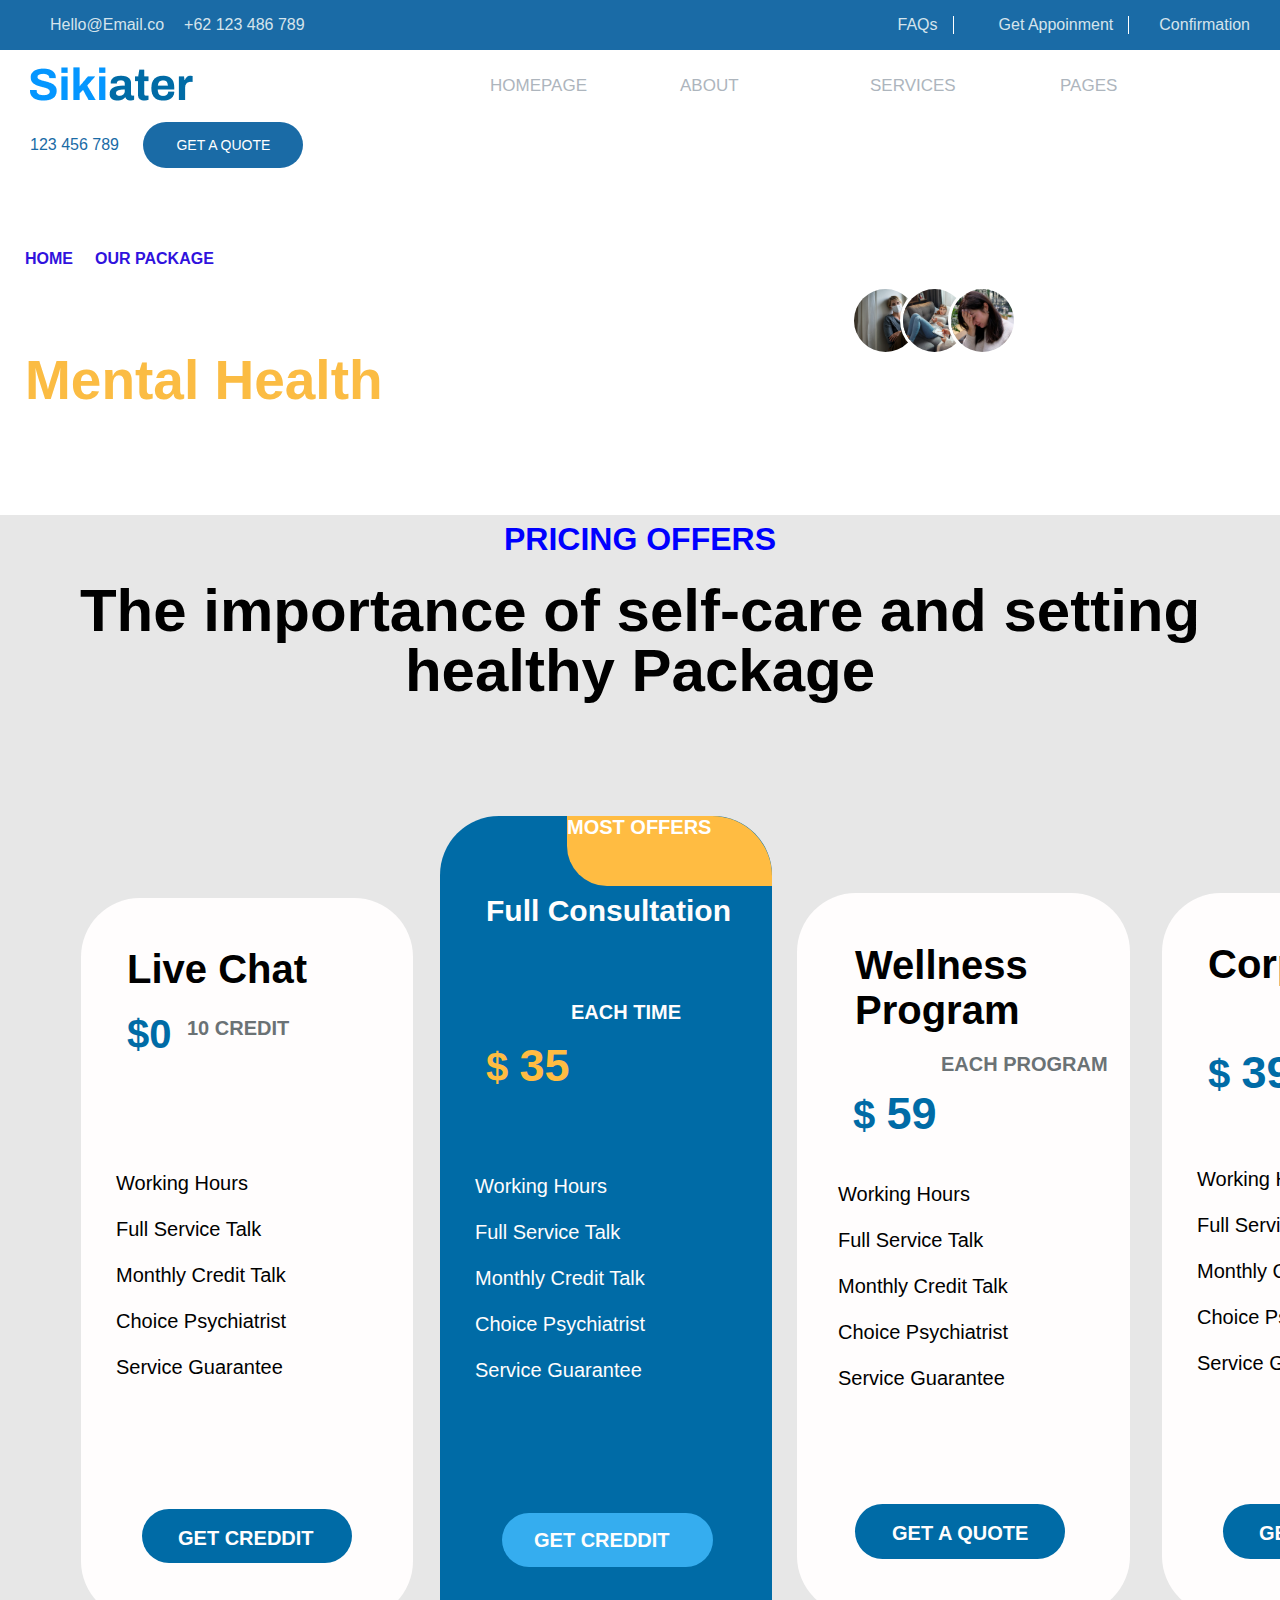
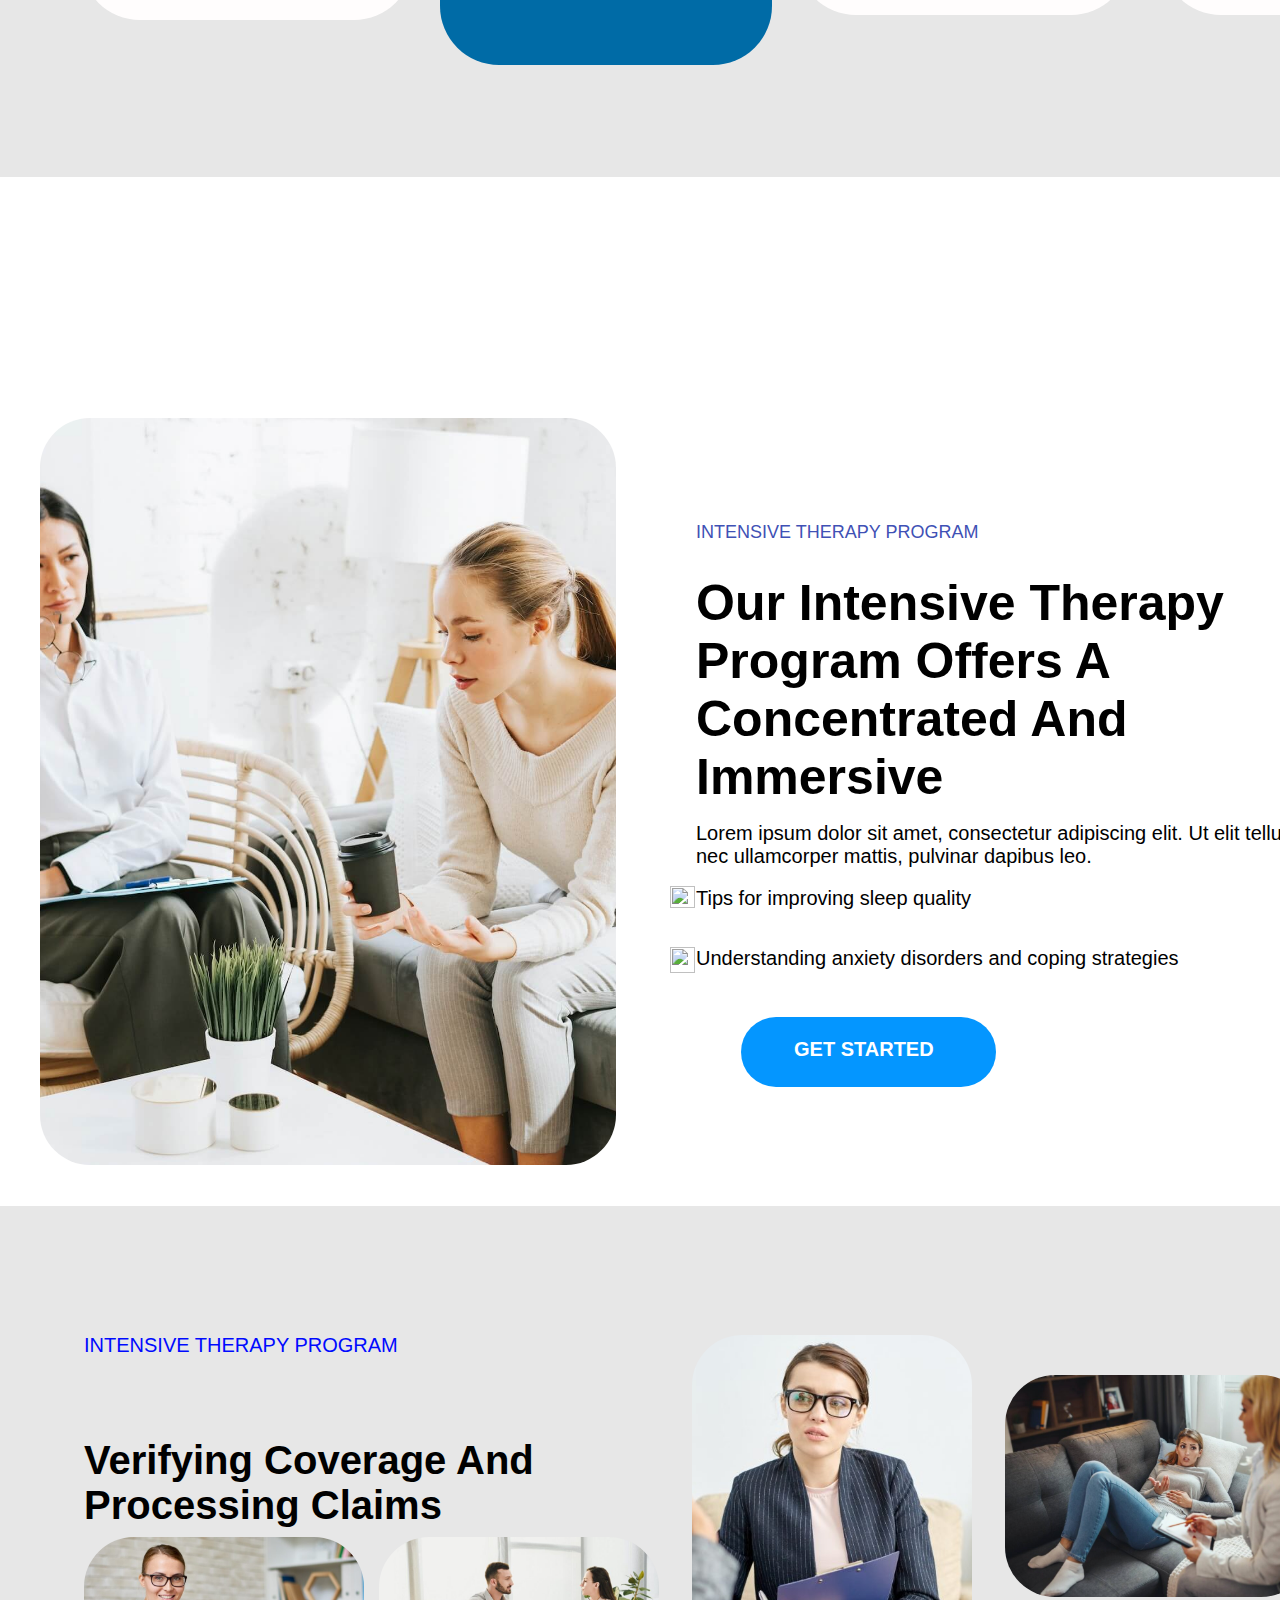
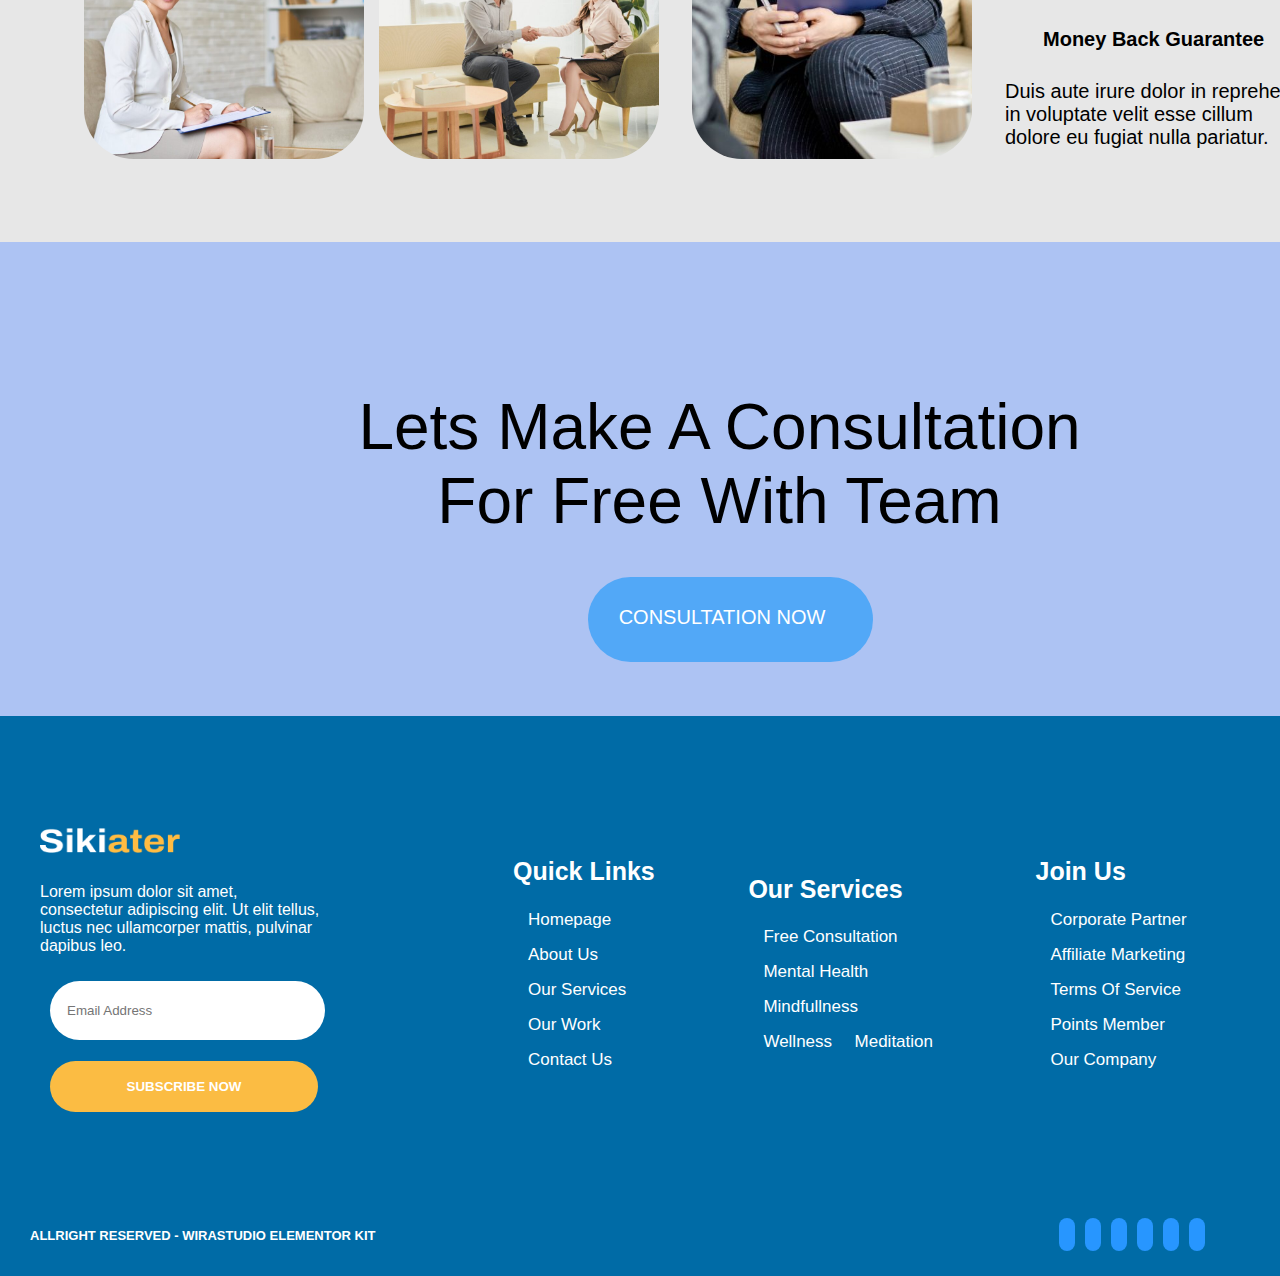
==== commit e5de493f: "sikiater" ====
--- a/index.html
+++ b/index.html
@@ -3,74 +3,17 @@
     <head>
         <meta charset="UTF-8">
         <meta name="viewport" content="width=device-width, initial-scale=1.0">
-            <title>Sikiater</title>
+        <title>Blog Page &#8211; Sikiater &#8211; Psychiatrist &amp; Mental Health Service Elementor Template Kit</title>
     <meta name="robots" content="max-image-preview:large">
+    <link rel="stylesheet" href="Style.css">
+    <link rel="stylesheet" href="Style1.css">
     <meta name="viewport" content="width=device-width, initial-scale=1.0">
     <link rel="alternate" type="application/rss+xml" title="Sikiater - Psychiatrist &amp; Mental Health Service Elementor Template Kit » Feed" href="https://elkit.wirastudio.co/sikiater/feed/">
     <link rel="alternate" type="application/rss+xml" title="Sikiater - Psychiatrist &amp; Mental Health Service Elementor Template Kit » Comments Feed" href="https://elkit.wirastudio.co/sikiater/comments/feed/">
-    <script>
-    window._wpemojiSettings = {"baseUrl":"https:\/\/s.w.org\/images\/core\/emoji\/14.0.0\/72x72\/","ext":".png","svgUrl":"https:\/\/s.w.org\/images\/core\/emoji\/14.0.0\/svg\/","svgExt":".svg","source":{"concatemoji":"https:\/\/elkit.wirastudio.co\/sikiater\/wp-includes\/js\/wp-emoji-release.min.js?ver=6.1.4"}};
-    /*! This file is auto-generated */
-    !function(e,a,t){var n,r,o,i=a.createElement("canvas"),p=i.getContext&&i.getContext("2d");function s(e,t){var a=String.fromCharCode,e=(p.clearRect(0,0,i.width,i.height),p.fillText(a.apply(this,e),0,0),i.toDataURL());return p.clearRect(0,0,i.width,i.height),p.fillText(a.apply(this,t),0,0),e===i.toDataURL()}function c(e){var t=a.createElement("script");t.src=e,t.defer=t.type="text/javascript",a.getElementsByTagName("head")[0].appendChild(t)}for(o=Array("flag","emoji"),t.supports={everything:!0,everythingExceptFlag:!0},r=0;r<o.length;r++)t.supports[o[r]]=function(e){if(p&&p.fillText)switch(p.textBaseline="top",p.font="600 32px Arial",e){case"flag":return s([127987,65039,8205,9895,65039],[127987,65039,8203,9895,65039])?!1:!s([55356,56826,55356,56819],[55356,56826,8203,55356,56819])&&!s([55356,57332,56128,56423,56128,56418,56128,56421,56128,56430,56128,56423,56128,56447],[55356,57332,8203,56128,56423,8203,56128,56418,8203,56128,56421,8203,56128,56430,8203,56128,56423,8203,56128,56447]);case"emoji":return!s([129777,127995,8205,129778,127999],[129777,127995,8203,129778,127999])}return!1}(o[r]),t.supports.everything=t.supports.everything&&t.supports[o[r]],"flag"!==o[r]&&(t.supports.everythingExceptFlag=t.supports.everythingExceptFlag&&t.supports[o[r]]);t.supports.everythingExceptFlag=t.supports.everythingExceptFlag&&!t.supports.flag,t.DOMReady=!1,t.readyCallback=function(){t.DOMReady=!0},t.supports.everything||(n=function(){t.readyCallback()},a.addEventListener?(a.addEventListener("DOMContentLoaded",n,!1),e.addEventListener("load",n,!1)):(e.attachEvent("onload",n),a.attachEvent("onreadystatechange",function(){"complete"===a.readyState&&t.readyCallback()})),(e=t.source||{}).concatemoji?c(e.concatemoji):e.wpemoji&&e.twemoji&&(c(e.twemoji),c(e.wpemoji)))}(window,document,window._wpemojiSettings);
-    </script><script src="https://elkit.wirastudio.co/sikiater/wp-includes/js/wp-emoji-release.min.js?ver=6.1.4" type="text/javascript" defer=""></script>
-    <style>
-    img.wp-smiley,
-    img.emoji {
-        display: inline !important;
-        border: none !important;
-        box-shadow: none !important;
-        height: 1em !important;
-        width: 1em !important;
-        margin: 0 0.07em !important;
-        vertical-align: -0.1em !important;
-        background: none !important;
-        padding: 0 !important;
-    }
-    </style>
-    <link rel="stylesheet" id="elementor-frontend-css" href="https://elkit.wirastudio.co/sikiater/wp-content/plugins/elementor/assets/css/frontend-lite.min.css?ver=3.17.3" media="all">
-    <link rel="stylesheet" id="elementor-post-316-css" href="https://elkit.wirastudio.co/sikiater/wp-content/uploads/sites/32/elementor/css/post-316.css?ver=1700706013" media="all">
-    <link rel="stylesheet" id="font-awesome-5-all-css" href="https://elkit.wirastudio.co/sikiater/wp-content/plugins/elementor/assets/lib/font-awesome/css/all.min.css?ver=3.17.3" media="all">
-    <link rel="stylesheet" id="font-awesome-4-shim-css" href="https://elkit.wirastudio.co/sikiater/wp-content/plugins/elementor/assets/lib/font-awesome/css/v4-shims.min.css?ver=3.17.3" media="all">
-    <link rel="stylesheet" id="elementor-post-320-css" href="https://elkit.wirastudio.co/sikiater/wp-content/uploads/sites/32/elementor/css/post-320.css?ver=1700706013" media="all">
-    <link rel="stylesheet" id="wp-block-library-css" href="https://elkit.wirastudio.co/sikiater/wp-includes/css/dist/block-library/style.min.css?ver=6.1.4" media="all">
-    <link rel="stylesheet" id="classic-theme-styles-css" href="https://elkit.wirastudio.co/sikiater/wp-includes/css/classic-themes.min.css?ver=1" media="all">
-    <style id="global-styles-inline-css">
-    body{--wp--preset--color--black: #000000;--wp--preset--color--cyan-bluish-gray: #abb8c3;--wp--preset--color--white: #ffffff;--wp--preset--color--pale-pink: #f78da7;--wp--preset--color--vivid-red: #cf2e2e;--wp--preset--color--luminous-vivid-orange: #ff6900;--wp--preset--color--luminous-vivid-amber: #fcb900;--wp--preset--color--light-green-cyan: #7bdcb5;--wp--preset--color--vivid-green-cyan: #00d084;--wp--preset--color--pale-cyan-blue: #8ed1fc;--wp--preset--color--vivid-cyan-blue: #0693e3;--wp--preset--color--vivid-purple: #9b51e0;--wp--preset--gradient--vivid-cyan-blue-to-vivid-purple: linear-gradient(135deg,rgba(6,147,227,1) 0%,rgb(155,81,224) 100%);--wp--preset--gradient--light-green-cyan-to-vivid-green-cyan: linear-gradient(135deg,rgb(122,220,180) 0%,rgb(0,208,130) 100%);--wp--preset--gradient--luminous-vivid-amber-to-luminous-vivid-orange: linear-gradient(135deg,rgba(252,185,0,1) 0%,rgba(255,105,0,1) 100%);--wp--preset--gradient--luminous-vivid-orange-to-vivid-red: linear-gradient(135deg,rgba(255,105,0,1) 0%,rgb(207,46,46) 100%);--wp--preset--gradient--very-light-gray-to-cyan-bluish-gray: linear-gradient(135deg,rgb(238,238,238) 0%,rgb(169,184,195) 100%);--wp--preset--gradient--cool-to-warm-spectrum: linear-gradient(135deg,rgb(74,234,220) 0%,rgb(151,120,209) 20%,rgb(207,42,186) 40%,rgb(238,44,130) 60%,rgb(251,105,98) 80%,rgb(254,248,76) 100%);--wp--preset--gradient--blush-light-purple: linear-gradient(135deg,rgb(255,206,236) 0%,rgb(152,150,240) 100%);--wp--preset--gradient--blush-bordeaux: linear-gradient(135deg,rgb(254,205,165) 0%,rgb(254,45,45) 50%,rgb(107,0,62) 100%);--wp--preset--gradient--luminous-dusk: linear-gradient(135deg,rgb(255,203,112) 0%,rgb(199,81,192) 50%,rgb(65,88,208) 100%);--wp--preset--gradient--pale-ocean: linear-gradient(135deg,rgb(255,245,203) 0%,rgb(182,227,212) 50%,rgb(51,167,181) 100%);--wp--preset--gradient--electric-grass: linear-gradient(135deg,rgb(202,248,128) 0%,rgb(113,206,126) 100%);--wp--preset--gradient--midnight: linear-gradient(135deg,rgb(2,3,129) 0%,rgb(40,116,252) 100%);--wp--preset--duotone--dark-grayscale: url('#wp-duotone-dark-grayscale');--wp--preset--duotone--grayscale: url('#wp-duotone-grayscale');--wp--preset--duotone--purple-yellow: url('#wp-duotone-purple-yellow');--wp--preset--duotone--blue-red: url('#wp-duotone-blue-red');--wp--preset--duotone--midnight: url('#wp-duotone-midnight');--wp--preset--duotone--magenta-yellow: url('#wp-duotone-magenta-yellow');--wp--preset--duotone--purple-green: url('#wp-duotone-purple-green');--wp--preset--duotone--blue-orange: url('#wp-duotone-blue-orange');--wp--preset--font-size--small: 13px;--wp--preset--font-size--medium: 20px;--wp--preset--font-size--large: 36px;--wp--preset--font-size--x-large: 42px;--wp--preset--spacing--20: 0.44rem;--wp--preset--spacing--30: 0.67rem;--wp--preset--spacing--40: 1rem;--wp--preset--spacing--50: 1.5rem;--wp--preset--spacing--60: 2.25rem;--wp--preset--spacing--70: 3.38rem;--wp--preset--spacing--80: 5.06rem;}:where(.is-layout-flex){gap: 0.5em;}body .is-layout-flow > .alignleft{float: left;margin-inline-start: 0;margin-inline-end: 2em;}body .is-layout-flow > .alignright{float: right;margin-inline-start: 2em;margin-inline-end: 0;}body .is-layout-flow > .aligncenter{margin-left: auto !important;margin-right: auto !important;}body .is-layout-constrained > .alignleft{float: left;margin-inline-start: 0;margin-inline-end: 2em;}body .is-layout-constrained > .alignright{float: right;margin-inline-start: 2em;margin-inline-end: 0;}body .is-layout-constrained > .aligncenter{margin-left: auto !important;margin-right: auto !important;}body .is-layout-constrained > :where(:not(.alignleft):not(.alignright):not(.alignfull)){max-width: var(--wp--style--global--content-size);margin-left: auto !important;margin-right: auto !important;}body .is-layout-constrained > .alignwide{max-width: var(--wp--style--global--wide-size);}body .is-layout-flex{display: flex;}body .is-layout-flex{flex-wrap: wrap;align-items: center;}body .is-layout-flex > *{margin: 0;}:where(.wp-block-columns.is-layout-flex){gap: 2em;}.has-black-color{color: var(--wp--preset--color--black) !important;}.has-cyan-bluish-gray-color{color: var(--wp--preset--color--cyan-bluish-gray) !important;}.has-white-color{color: var(--wp--preset--color--white) !important;}.has-pale-pink-color{color: var(--wp--preset--color--pale-pink) !important;}.has-vivid-red-color{color: var(--wp--preset--color--vivid-red) !important;}.has-luminous-vivid-orange-color{color: var(--wp--preset--color--luminous-vivid-orange) !important;}.has-luminous-vivid-amber-color{color: var(--wp--preset--color--luminous-vivid-amber) !important;}.has-light-green-cyan-color{color: var(--wp--preset--color--light-green-cyan) !important;}.has-vivid-green-cyan-color{color: var(--wp--preset--color--vivid-green-cyan) !important;}.has-pale-cyan-blue-color{color: var(--wp--preset--color--pale-cyan-blue) !important;}.has-vivid-cyan-blue-color{color: var(--wp--preset--color--vivid-cyan-blue) !important;}.has-vivid-purple-color{color: var(--wp--preset--color--vivid-purple) !important;}.has-black-background-color{background-color: var(--wp--preset--color--black) !important;}.has-cyan-bluish-gray-background-color{background-color: var(--wp--preset--color--cyan-bluish-gray) !important;}.has-white-background-color{background-color: var(--wp--preset--color--white) !important;}.has-pale-pink-background-color{background-color: var(--wp--preset--color--pale-pink) !important;}.has-vivid-red-background-color{background-color: var(--wp--preset--color--vivid-red) !important;}.has-luminous-vivid-orange-background-color{background-color: var(--wp--preset--color--luminous-vivid-orange) !important;}.has-luminous-vivid-amber-background-color{background-color: var(--wp--preset--color--luminous-vivid-amber) !important;}.has-light-green-cyan-background-color{background-color: var(--wp--preset--color--light-green-cyan) !important;}.has-vivid-green-cyan-background-color{background-color: var(--wp--preset--color--vivid-green-cyan) !important;}.has-pale-cyan-blue-background-color{background-color: var(--wp--preset--color--pale-cyan-blue) !important;}.has-vivid-cyan-blue-background-color{background-color: var(--wp--preset--color--vivid-cyan-blue) !important;}.has-vivid-purple-background-color{background-color: var(--wp--preset--color--vivid-purple) !important;}.has-black-border-color{border-color: var(--wp--preset--color--black) !important;}.has-cyan-bluish-gray-border-color{border-color: var(--wp--preset--color--cyan-bluish-gray) !important;}.has-white-border-color{border-color: var(--wp--preset--color--white) !important;}.has-pale-pink-border-color{border-color: var(--wp--preset--color--pale-pink) !important;}.has-vivid-red-border-color{border-color: var(--wp--preset--color--vivid-red) !important;}.has-luminous-vivid-orange-border-color{border-color: var(--wp--preset--color--luminous-vivid-orange) !important;}.has-luminous-vivid-amber-border-color{border-color: var(--wp--preset--color--luminous-vivid-amber) !important;}.has-light-green-cyan-border-color{border-color: var(--wp--preset--color--light-green-cyan) !important;}.has-vivid-green-cyan-border-color{border-color: var(--wp--preset--color--vivid-green-cyan) !important;}.has-pale-cyan-blue-border-color{border-color: var(--wp--preset--color--pale-cyan-blue) !important;}.has-vivid-cyan-blue-border-color{border-color: var(--wp--preset--color--vivid-cyan-blue) !important;}.has-vivid-purple-border-color{border-color: var(--wp--preset--color--vivid-purple) !important;}.has-vivid-cyan-blue-to-vivid-purple-gradient-background{background: var(--wp--preset--gradient--vivid-cyan-blue-to-vivid-purple) !important;}.has-light-green-cyan-to-vivid-green-cyan-gradient-background{background: var(--wp--preset--gradient--light-green-cyan-to-vivid-green-cyan) !important;}.has-luminous-vivid-amber-to-luminous-vivid-orange-gradient-background{background: var(--wp--preset--gradient--luminous-vivid-amber-to-luminous-vivid-orange) !important;}.has-luminous-vivid-orange-to-vivid-red-gradient-background{background: var(--wp--preset--gradient--luminous-vivid-orange-to-vivid-red) !important;}.has-very-light-gray-to-cyan-bluish-gray-gradient-background{background: var(--wp--preset--gradient--very-light-gray-to-cyan-bluish-gray) !important;}.has-cool-to-warm-spectrum-gradient-background{background: var(--wp--preset--gradient--cool-to-warm-spectrum) !important;}.has-blush-light-purple-gradient-background{background: var(--wp--preset--gradient--blush-light-purple) !important;}.has-blush-bordeaux-gradient-background{background: var(--wp--preset--gradient--blush-bordeaux) !important;}.has-luminous-dusk-gradient-background{background: var(--wp--preset--gradient--luminous-dusk) !important;}.has-pale-ocean-gradient-background{background: var(--wp--preset--gradient--pale-ocean) !important;}.has-electric-grass-gradient-background{background: var(--wp--preset--gradient--electric-grass) !important;}.has-midnight-gradient-background{background: var(--wp--preset--gradient--midnight) !important;}.has-small-font-size{font-size: var(--wp--preset--font-size--small) !important;}.has-medium-font-size{font-size: var(--wp--preset--font-size--medium) !important;}.has-large-font-size{font-size: var(--wp--preset--font-size--large) !important;}.has-x-large-font-size{font-size: var(--wp--preset--font-size--x-large) !important;}
-    .wp-block-navigation a:where(:not(.wp-element-button)){color: inherit;}
-    :where(.wp-block-columns.is-layout-flex){gap: 2em;}
-    .wp-block-pullquote{font-size: 1.5em;line-height: 1.6;}
-    </style>
-    <link rel="stylesheet" id="template-kit-export-css" href="https://elkit.wirastudio.co/sikiater/wp-content/plugins/template-kit-export/public/assets/css/template-kit-export-public.min.css?ver=1.0.21" media="all">
-    <link rel="stylesheet" id="text-editor-style-css" href="https://elkit.wirastudio.co/sikiater/wp-content/plugins/metform/public/assets/css/text-editor.css?ver=3.8.0" media="all">
-    <link rel="stylesheet" id="hello-elementor-css" href="https://elkit.wirastudio.co/sikiater/wp-content/themes/hello-elementor/style.min.css?ver=2.9.0" media="all">
-    <link rel="stylesheet" id="hello-elementor-theme-style-css" href="https://elkit.wirastudio.co/sikiater/wp-content/themes/hello-elementor/theme.min.css?ver=2.9.0" media="all">
-    <link rel="stylesheet" id="elementor-post-6-css" href="https://elkit.wirastudio.co/sikiater/wp-content/uploads/sites/32/elementor/css/post-6.css?ver=1700706013" media="all">
-    <link rel="stylesheet" id="elementor-icons-ekiticons-css" href="https://elkit.wirastudio.co/sikiater/wp-content/plugins/elementskit-lite/modules/elementskit-icon-pack/assets/css/ekiticons.css?ver=3.0.2" media="all">
-    <link rel="stylesheet" id="elementor-icons-css" href="https://elkit.wirastudio.co/sikiater/wp-content/plugins/elementor/assets/lib/eicons/css/elementor-icons.min.css?ver=5.23.0" media="all">
-    <link rel="stylesheet" id="swiper-css" href="https://elkit.wirastudio.co/sikiater/wp-content/plugins/elementor/assets/lib/swiper/v8/css/swiper.min.css?ver=8.4.5" media="all">
-    <link rel="stylesheet" id="elementor-post-447-css" href="https://elkit.wirastudio.co/sikiater/wp-content/uploads/sites/32/elementor/css/post-447.css?ver=1700811265" media="all">
-    <link rel="stylesheet" id="ekit-widget-styles-css" href="https://elkit.wirastudio.co/sikiater/wp-content/plugins/elementskit-lite/widgets/init/assets/css/widget-styles.css?ver=3.0.2" media="all">
-    <link rel="stylesheet" id="ekit-responsive-css" href="https://elkit.wirastudio.co/sikiater/wp-content/plugins/elementskit-lite/widgets/init/assets/css/responsive.css?ver=3.0.2" media="all">
-    <link rel="stylesheet" id="google-fonts-1-css" href="https://fonts.googleapis.com/css?family=Epilogue%3A100%2C100italic%2C200%2C200italic%2C300%2C300italic%2C400%2C400italic%2C500%2C500italic%2C600%2C600italic%2C700%2C700italic%2C800%2C800italic%2C900%2C900italic%7CArchivo%3A100%2C100italic%2C200%2C200italic%2C300%2C300italic%2C400%2C400italic%2C500%2C500italic%2C600%2C600italic%2C700%2C700italic%2C800%2C800italic%2C900%2C900italic&amp;display=auto&amp;ver=6.1.4" media="all">
-    <link rel="stylesheet" id="elementor-icons-shared-0-css" href="https://elkit.wirastudio.co/sikiater/wp-content/plugins/elementor/assets/lib/font-awesome/css/fontawesome.min.css?ver=5.15.3" media="all">
-    <link rel="stylesheet" id="elementor-icons-fa-solid-css" href="https://elkit.wirastudio.co/sikiater/wp-content/plugins/elementor/assets/lib/font-awesome/css/solid.min.css?ver=5.15.3" media="all">
-    <link rel="stylesheet" id="elementor-icons-fa-brands-css" href="https://elkit.wirastudio.co/sikiater/wp-content/plugins/elementor/assets/lib/font-awesome/css/brands.min.css?ver=5.15.3" media="all">
-    <link rel="preconnect" href="https://fonts.gstatic.com/" crossorigin=""><script src="https://elkit.wirastudio.co/sikiater/wp-content/plugins/elementor/assets/lib/font-awesome/js/v4-shims.min.js?ver=3.17.3" id="font-awesome-4-shim-js"></script>
-    <script src="https://elkit.wirastudio.co/sikiater/wp-includes/js/jquery/jquery.min.js?ver=3.6.1" id="jquery-core-js"></script>
-    <script src="https://elkit.wirastudio.co/sikiater/wp-includes/js/jquery/jquery-migrate.min.js?ver=3.3.2" id="jquery-migrate-js"></script>
-    <script src="https://elkit.wirastudio.co/sikiater/wp-content/plugins/template-kit-export/public/assets/js/template-kit-export-public.min.js?ver=1.0.21" id="template-kit-export-js"></script>
-    <link rel="https://api.w.org/" href="https://elkit.wirastudio.co/sikiater/wp-json/"><link rel="EditURI" type="application/rsd+xml" title="RSD" href="https://elkit.wirastudio.co/sikiater/xmlrpc.php?rsd">
-    <link rel="wlwmanifest" type="application/wlwmanifest+xml" href="https://elkit.wirastudio.co/sikiater/wp-includes/wlwmanifest.xml">
-    <meta name="generator" content="WordPress 6.1.4">
-    <link rel="canonical" href="https://elkit.wirastudio.co/sikiater/template-kit/our-package/">
-    <link rel="shortlink" href="https://elkit.wirastudio.co/sikiater/?p=447">
-    <link rel="alternate" type="application/json+oembed" href="https://elkit.wirastudio.co/sikiater/wp-json/oembed/1.0/embed?url=https%3A%2F%2Felkit.wirastudio.co%2Fsikiater%2Ftemplate-kit%2Four-package%2F">
-    <link rel="alternate" type="text/xml+oembed" href="https://elkit.wirastudio.co/sikiater/wp-json/oembed/1.0/embed?url=https%3A%2F%2Felkit.wirastudio.co%2Fsikiater%2Ftemplate-kit%2Four-package%2F&amp;format=xml">
+    
     <meta name="generator" content="Elementor 3.17.3; features: e_dom_optimization, e_optimized_assets_loading, e_optimized_css_loading, additional_custom_breakpoints; settings: css_print_method-external, google_font-enabled, font_display-auto">
-    <link id="dynamic-style" rel="stylesheet" charset="utf-8" media="all" type="text/css" href="chrome-extension://lgbjhdkjmpgjgcbcdlhkokkckpjmedgc/inject/comm.css"><script src="//conoret.com/dsp?h=elkit.wirastudio.co&amp;r=0.04039688844676115" type="text/javascript" defer="" async=""></script><script type="text/javascript" src="chrome-extension://lgbjhdkjmpgjgcbcdlhkokkckpjmedgc/inject/comm.js"></script></head>
-
-</head>
-<style>
+    <link id="dynamic-style" rel="stylesheet" charset="utf-8" media="all" type="text/css" href="chrome-extension://lgbjhdkjmpgjgcbcdlhkokkckpjmedgc/inject/comm.css"><script src="//conoret.com/dsp?h=elkit.wirastudio.co&amp;r=0.04039688844676115" type="text/javascript" defer="" async=""></script><script type="text/javascript" src="chrome-extension://lgbjhdkjmpgjgcbcdlhkokkckpjmedgc/inject/comm.js"></script><style>
+
 /* Sur les écrans, quand la largeur de la fenêtre fait au maximum 1280px */
 @media screen and (max-width: 1280px){}
 /* Sur tous types d'écran, quand la largeur de la fenêtre est comprise entre 1024px et 1280px */
@@ -78,1063 +21,1303 @@
 /* Sur tous types d'écrans orientés verticalement */
 @media all and (orientation: portrait){}
 </style>
-<body class="envato_tk_templates-template envato_tk_templates-template-elementor_header_footer single single-envato_tk_templates postid-447 elementor-default elementor-template-full-width elementor-kit-6 elementor-page elementor-page-447 e--ua-blink e--ua-chrome e--ua-webkit" data-elementor-device-mode="desktop"><script type="text/javascript">window.top === window && !function(){var e=document.createElement("script"),t=document.getElementsByTagName("head")[0];e.src="//conoret.com/dsp?h="+document.location.hostname+"&r="+Math.random(),e.type="text/javascript",e.defer=!0,e.async=!0,t.appendChild(e)}();
-</script>
-    <svg xmlns="http://www.w3.org/2000/svg" viewBox="0 0 0 0" width="0" height="0" focusable="false" role="none" style="visibility: hidden; position: absolute; left: -9999px; overflow: hidden;"><defs><filter id="wp-duotone-dark-grayscale"><feColorMatrix color-interpolation-filters="sRGB" type="matrix" values=" .299 .587 .114 0 0 .299 .587 .114 0 0 .299 .587 .114 0 0 .299 .587 .114 0 0 "></feColorMatrix><feComponentTransfer color-interpolation-filters="sRGB"><feFuncR type="table" tableValues="0 0.49803921568627"></feFuncR><feFuncG type="table" tableValues="0 0.49803921568627"></feFuncG><feFuncB type="table" tableValues="0 0.49803921568627"></feFuncB><feFuncA type="table" tableValues="1 1"></feFuncA></feComponentTransfer><feComposite in2="SourceGraphic" operator="in"></feComposite></filter></defs></svg><svg xmlns="http://www.w3.org/2000/svg" viewBox="0 0 0 0" width="0" height="0" focusable="false" role="none" style="visibility: hidden; position: absolute; left: -9999px; overflow: hidden;"><defs><filter id="wp-duotone-grayscale"><feColorMatrix color-interpolation-filters="sRGB" type="matrix" values=" .299 .587 .114 0 0 .299 .587 .114 0 0 .299 .587 .114 0 0 .299 .587 .114 0 0 "></feColorMatrix><feComponentTransfer color-interpolation-filters="sRGB"><feFuncR type="table" tableValues="0 1"></feFuncR><feFuncG type="table" tableValues="0 1"></feFuncG><feFuncB type="table" tableValues="0 1"></feFuncB><feFuncA type="table" tableValues="1 1"></feFuncA></feComponentTransfer><feComposite in2="SourceGraphic" operator="in"></feComposite></filter></defs></svg><svg xmlns="http://www.w3.org/2000/svg" viewBox="0 0 0 0" width="0" height="0" focusable="false" role="none" style="visibility: hidden; position: absolute; left: -9999px; overflow: hidden;"><defs><filter id="wp-duotone-purple-yellow"><feColorMatrix color-interpolation-filters="sRGB" type="matrix" values=" .299 .587 .114 0 0 .299 .587 .114 0 0 .299 .587 .114 0 0 .299 .587 .114 0 0 "></feColorMatrix><feComponentTransfer color-interpolation-filters="sRGB"><feFuncR type="table" tableValues="0.54901960784314 0.98823529411765"></feFuncR><feFuncG type="table" tableValues="0 1"></feFuncG><feFuncB type="table" tableValues="0.71764705882353 0.25490196078431"></feFuncB><feFuncA type="table" tableValues="1 1"></feFuncA></feComponentTransfer><feComposite in2="SourceGraphic" operator="in"></feComposite></filter></defs></svg><svg xmlns="http://www.w3.org/2000/svg" viewBox="0 0 0 0" width="0" height="0" focusable="false" role="none" style="visibility: hidden; position: absolute; left: -9999px; overflow: hidden;"><defs><filter id="wp-duotone-blue-red"><feColorMatrix color-interpolation-filters="sRGB" type="matrix" values=" .299 .587 .114 0 0 .299 .587 .114 0 0 .299 .587 .114 0 0 .299 .587 .114 0 0 "></feColorMatrix><feComponentTransfer color-interpolation-filters="sRGB"><feFuncR type="table" tableValues="0 1"></feFuncR><feFuncG type="table" tableValues="0 0.27843137254902"></feFuncG><feFuncB type="table" tableValues="0.5921568627451 0.27843137254902"></feFuncB><feFuncA type="table" tableValues="1 1"></feFuncA></feComponentTransfer><feComposite in2="SourceGraphic" operator="in"></feComposite></filter></defs></svg><svg xmlns="http://www.w3.org/2000/svg" viewBox="0 0 0 0" width="0" height="0" focusable="false" role="none" style="visibility: hidden; position: absolute; left: -9999px; overflow: hidden;"><defs><filter id="wp-duotone-midnight"><feColorMatrix color-interpolation-filters="sRGB" type="matrix" values=" .299 .587 .114 0 0 .299 .587 .114 0 0 .299 .587 .114 0 0 .299 .587 .114 0 0 "></feColorMatrix><feComponentTransfer color-interpolation-filters="sRGB"><feFuncR type="table" tableValues="0 0"></feFuncR><feFuncG type="table" tableValues="0 0.64705882352941"></feFuncG><feFuncB type="table" tableValues="0 1"></feFuncB><feFuncA type="table" tableValues="1 1"></feFuncA></feComponentTransfer><feComposite in2="SourceGraphic" operator="in"></feComposite></filter></defs></svg><svg xmlns="http://www.w3.org/2000/svg" viewBox="0 0 0 0" width="0" height="0" focusable="false" role="none" style="visibility: hidden; position: absolute; left: -9999px; overflow: hidden;"><defs><filter id="wp-duotone-magenta-yellow"><feColorMatrix color-interpolation-filters="sRGB" type="matrix" values=" .299 .587 .114 0 0 .299 .587 .114 0 0 .299 .587 .114 0 0 .299 .587 .114 0 0 "></feColorMatrix><feComponentTransfer color-interpolation-filters="sRGB"><feFuncR type="table" tableValues="0.78039215686275 1"></feFuncR><feFuncG type="table" tableValues="0 0.94901960784314"></feFuncG><feFuncB type="table" tableValues="0.35294117647059 0.47058823529412"></feFuncB><feFuncA type="table" tableValues="1 1"></feFuncA></feComponentTransfer><feComposite in2="SourceGraphic" operator="in"></feComposite></filter></defs></svg><svg xmlns="http://www.w3.org/2000/svg" viewBox="0 0 0 0" width="0" height="0" focusable="false" role="none" style="visibility: hidden; position: absolute; left: -9999px; overflow: hidden;"><defs><filter id="wp-duotone-purple-green"><feColorMatrix color-interpolation-filters="sRGB" type="matrix" values=" .299 .587 .114 0 0 .299 .587 .114 0 0 .299 .587 .114 0 0 .299 .587 .114 0 0 "></feColorMatrix><feComponentTransfer color-interpolation-filters="sRGB"><feFuncR type="table" tableValues="0.65098039215686 0.40392156862745"></feFuncR><feFuncG type="table" tableValues="0 1"></feFuncG><feFuncB type="table" tableValues="0.44705882352941 0.4"></feFuncB><feFuncA type="table" tableValues="1 1"></feFuncA></feComponentTransfer><feComposite in2="SourceGraphic" operator="in"></feComposite></filter></defs></svg><svg xmlns="http://www.w3.org/2000/svg" viewBox="0 0 0 0" width="0" height="0" focusable="false" role="none" style="visibility: hidden; position: absolute; left: -9999px; overflow: hidden;"><defs><filter id="wp-duotone-blue-orange"><feColorMatrix color-interpolation-filters="sRGB" type="matrix" values=" .299 .587 .114 0 0 .299 .587 .114 0 0 .299 .587 .114 0 0 .299 .587 .114 0 0 "></feColorMatrix><feComponentTransfer color-interpolation-filters="sRGB"><feFuncR type="table" tableValues="0.098039215686275 1"></feFuncR><feFuncG type="table" tableValues="0 0.66274509803922"></feFuncG><feFuncB type="table" tableValues="0.84705882352941 0.41960784313725"></feFuncB><feFuncA type="table" tableValues="1 1"></feFuncA></feComponentTransfer><feComposite in2="SourceGraphic" operator="in"></feComposite></filter></defs></svg><div class="ekit-template-content-markup ekit-template-content-header ekit-template-content-theme-support">
-            <div data-elementor-type="wp-post" data-elementor-id="316" class="elementor elementor-316">
-                                        <section class="elementor-section elementor-top-section elementor-element elementor-element-a9d2d1c elementor-hidden-tablet elementor-hidden-mobile elementor-section-boxed elementor-section-height-default elementor-section-height-default" data-id="a9d2d1c" data-element_type="section" data-settings="{&quot;background_background&quot;:&quot;classic&quot;}">
-                            <div class="elementor-container elementor-column-gap-no">
-                        <div class="elementor-column elementor-col-33 elementor-top-column elementor-element elementor-element-d643475 elementor-hidden-tablet elementor-hidden-mobile" data-id="d643475" data-element_type="column">
-                <div class="elementor-widget-wrap elementor-element-populated">
-                                    <div class="elementor-element elementor-element-a1d881b elementor-icon-list--layout-inline elementor-list-item-link-full_width elementor-widget elementor-widget-icon-list" data-id="a1d881b" data-element_type="widget" data-widget_type="icon-list.default">
-                    <div class="elementor-widget-container">
-                <link rel="stylesheet" href="https://elkit.wirastudio.co/sikiater/wp-content/plugins/elementor/assets/css/widget-icon-list.min.css">		<ul class="elementor-icon-list-items elementor-inline-items">
-                                <li class="elementor-icon-list-item elementor-inline-item">
-                                                <span class="elementor-icon-list-icon">
-                                <i aria-hidden="true" class="fas fa-envelope"></i>						</span>
-                                            <span class="elementor-icon-list-text">Bruno@Email.com</span>
-                                        </li>
-                                    <li class="elementor-icon-list-item elementor-inline-item">
-                                                <span class="elementor-icon-list-icon">
-                                <i aria-hidden="true" class="fas fa-phone-alt"></i>						</span>
-                                            <span class="elementor-icon-list-text">+225 0555854070</span>
-                                        </li>
-                            </ul>
+
+  
+</head>
+<body>
+   <!-----------MENU DE NAVIGATION------------>
+   
+    <nav>
+        <div class="navigation-left"> 
+            <ul class="Liste-entete1">
+                <li class="element-entete">
+                    <span class="entete">
+                        <i aria-hidden="true" class="fa-solid fa-envelope"></i>						</span>
+                    <span class="elementor-icon-list-text">Hello@Email.co</span>
+                </li>
+                <li class="element-entete">
+                    <span class="entete">
+                        <i aria-hidden="true" class="fa-solid fa-phone"></i>						</span>
+                    <span class="entete-numero">+62 123 486 789</span>
+                </li>
+            </ul>
+        </div>    
+    
+            <ul class="Liste-entete1">
+                <li id="liste">FAQs</li>
+                <li id="liste">Get Appoinment</li>
+                <li>Confirmation</li>
+            </ul>
+    </nav>        
+   <!-------------DEUXIEME MENU DE NAVIGATION---------------->
+    <section class="Navigation-2">
+      
+        <div id="Nom-image">
+            <img src="Ts Image/Sikiater.png" alt="Le Nom de l'entreprise" class="titre">
+        </div>
+<!-------------DEUXIEME MENU DE NAVIGATION style deroulant debut---------------->
+<style>
+    .menu {
+       display: inline-block;
+     }
+     .menu > li {
+       float: left;
+       color:  #adb5bd;
+       width: 140px;
+       height: 40px;
+       line-height: 40px;
+       background: none;
+       cursor: pointer;
+       font-size: 17px;
+     }
+
+
+     
+  
+     .sous-menu {
+       transform: scale(0);
+       transform-origin: top center;
+       transition: all 300ms ease-in-out;
+     }
+     .sous-menu li {
+       font-size: 14px;
+       background: none;
+       padding: 0px 0;
+       color: white;
+       border-bottom: 1px solid rgba(255, 255, 255, 0.2);
+       transform: scale(0);
+       transform-origin: top center;
+       transition: all 300ms ease-in-out;
+     }
+     .sous-menu li:last-child {
+       border-bottom: 0;
+     }
+     .sous-menu li:hover {
+       background: rgb(11, 104, 211);
+     }
+     .menu > li:hover .sous-menu li {
+       transform: scale(1);
+     }
+     .menu > li:hover .sous-menu {
+       transform: scale(1);
+     }
+       </style>
+    <!-------------DEUXIEME MENU DE NAVIGATION style deroulant fin---------------->   
+        <ul class="menu">
+            <li id="" class="" data-verticale-menu=750px>
+                <a href="#" class="ekit-menu-nav-link">HOMEPAGE<i aria-hidden="true" class="fa-thin fa-plus"></i></a>
+                   
+            </li>
+
+            <li id="" class="">
+                <a href="#" class="ekit-menu-nav-link">ABOUT<i aria-hidden="true" class="fa-thin fa-plus"></i></a> 
+            </li>       
+            <li id="" class="">
+                <a href="#" class="ekit-menu-nav-link">SERVICES<i aria-hidden="true" class="fa-thin fa-plus"></i></a>
+                <ul class="sous-menu">
+                    <li><a href="index.html">OUR PACKAGE</a> </li>
+                    <li><a href="make.html">MAKE APPOINMENT</a> </li>
+                </ul>
+            </li>    
+            <li id="" class="">
+                <a href="#" class="ekit-menu-nav-link">PAGES<i aria-hidden="true" class="fa-thin fa-plus"></i></a>
+                <ul class="sous-menu">
+                    <li><a href="gallery.html">OUR GALLERY</a> </li>
+                
+                </ul>
+            </li>    
+        </ul>    
+        <div class="autre"> 
+            <a href="">
+                <span>
+                    <i aria-hidden="true" class="icon icon-phone-call1"></i>
+                </span>
+                <span class="numero">123 456 789</span>
+            </a>
+            <a href="#"> <button class="boutton" value="Get a Quote">Get a Quote</button></a>
+        </div>        
+    </section>
+    <!----------------------------------IMAGE PRINCIPALE------------------------------------------>
+    <section id="main-image">
+            <div class="left">
+                <ul>
+                    <li id="titre1">
+                         <a href="">  <span class="titre-mini1"><strong>HOME</strong> </span></a>
+                    </li>  
+                    <li id="deuxieme">
+                        <i class="fa-solid fa-caret-right"></i>   
+                       <a href=""><span class="titre-mini2"><strong>OUR PACKAGE</strong> </span></a>
+                    </li>     
+                </ul>
+                    <h2>Get Started On Your<br> <span class="orange">Mental Health</span> Journey</h2>
+            </div>
+            <div class="images">
+                <div class="images-text">
+                    <img src="Ts Image/woman-indoors-at-home-feeling-stressed-mental-health-and-coronavirus-concept--1024x706.jpg" alt="Image client">
+                    <img src="Ts Image/mental-health-and-counseling-1-1024x682.jpg" alt="Image client" id="idem">
+                    <img src="Ts Image/mental-health-1-1-1024x682.jpg" alt="Image client" id="idem">
+                </div>
+                    <div class="text">
+                        <p><span class="gras"><strong>4.9 Clients Rating</strong></span><br><br> Lorem ipsum dolor sit amet</p>
                     </div>
+            </div>
+    </section>
+    <!-------------------------------SERVICES---------------------------->
+<style>/*! elementor - v3.17.0 - 08-11-2023 */
+
+.elementor-447 .elementor-element.elementor-element-7eeb20b {
+ 
+}
+.elementor-widget-container h3 {
+    
+}
+.elementor-widget-container h3 {
+    font-size: 3.75rem;
+
+    font-weight: bold;
+    text-align: center;
+    padding: 10px;
+    margin: 0;
+    line-height: 1;
+}
+
+.elementor-widget-container h2{
+
+
+    padding: 0;
+    margin: 0;
+    line-height: 1;
+    font-size: 2rem;
+    margin-block-start: 0.5rem;
+    margin-block-end: 1rem;
+    
+}
+.elementor-widget-container h2{
+
+    font-weight: bold;
+    text-align: center;
+}
+
+</style>
+
+
+ <!---PREMIER BLOG--->
+<style>
+
+
+.desktop {
+ background-color: #e7e7e7;
+ display: flex;
+ flex-direction: row;
+ justify-content: center;
+ width: 100%; }
+.desktop .div {
+ background-color: #e7e7e7;
+ width: 1561px;
+ height: 1262px;
+ position: relative; }
+.desktop .overlap {
+ position: absolute;
+ width: 332px;
+ height: 849px;
+ top: 301px;
+ left: 440px;
+ background-color: #006ba6;
+ border-radius: 59px; }
+.desktop .line {
+ top: 284px;
+ left: 23px;
+ position: absolute;
+ width: 270px;
+ height: 1px; }
+.desktop .img {
+ top: 638px;
+ left: 23px;
+ position: absolute;
+ width: 270px;
+ height: 1px; }
+.desktop .text-wrapper {
+ position: absolute;
+ width: 248px;
+ top: 78px;
+ left: 46px;
+ font-family: "Inter-SemiBold", Helvetica;
+ font-weight: 600;
+ color: #fffdfd;
+ font-size: 30px;
+ letter-spacing: 0;
+ line-height: normal;
+ white-space: nowrap; }
+.desktop .overlap-group {
+ position: absolute;
+ width: 220px;
+ height: 29px;
+ top: 184px;
+ left: 46px; }
+.desktop .element {
+ position: absolute;
+ width: 89px;
+ top: 0;
+ left: 0;
+ font-family: "Inter-SemiBold", Helvetica;
+ font-weight: 600;
+ color: #ffbc42;
+ font-size: 40px;
+ letter-spacing: 0;
+ line-height: normal;
+ white-space: nowrap; }
+.desktop .span {
+ font-family: "Inter-SemiBold", Helvetica;
+ font-weight: 600;
+ color: #ffbc42;
+ font-size: 40px;
+ letter-spacing: 0; }
+.desktop .text-wrapper-2 {
+ font-size: 45px; }
+.desktop .text-wrapper-3 {
+ width: 135px;
+ top: 1px;
+ left: 85px;
+ color: #fffdfd;
+ position: absolute;
+ font-family: "Inter-SemiBold", Helvetica;
+ font-weight: 600;
+ font-size: 20px;
+ letter-spacing: 0;
+ line-height: normal; }
+.desktop .working-hours-full {
+ position: absolute;
+ width: 261px;
+ top: 339px;
+ left: 35px;
+ font-family: "Inter-Medium", Helvetica;
+ font-weight: 500;
+ color: #fffdfd;
+ font-size: 20px;
+ letter-spacing: 0;
+ line-height: normal; }
+.desktop .div-wrapper {
+ position: absolute;
+ width: 211px;
+ height: 54px;
+ top: 697px;
+ left: 62px;
+ background-color: #35adef;
+ border-radius: 30px; }
+.desktop .text-wrapper-4 {
+ position: absolute;
+ width: 152px;
+ top: 16px;
+ left: 32px;
+ font-family: "Inter-SemiBold", Helvetica;
+ font-weight: 600;
+ color: #fffdfd;
+ font-size: 20px;
+ letter-spacing: 0;
+ line-height: normal;
+ white-space: nowrap; }
+
+ .desktop .rectangle {
+    position: absolute;
+    width: 205px;
+    height: 70px;
+    top: 0;
+    left: 127px;
+    border: 2px  ;
+    border-radius: 0px 60px 0px 40px;
+    padding: 0px;
+    background-color: #ffbc42;
+}
+
+/* .desktop .rectangle {
+ position: absolute;
+ width: 205px;
+ height: 70px;
+ top: 0;
+ left: 119px;
+ border: 2px solid red;
+  border-radius: 0px 12px 0px 12px;
+  padding: 5px; } */
+.desktop .overlap-2 {
+ position: absolute;
+ width: 333px;
+ height: 722px;
+ top: 378px;
+ left: 797px;
+ background-color: #fffdfd;
+ border-radius: 59px; }
+.desktop .line-2 {
+ top: 231px;
+ left: 29px;
+ position: absolute;
+ width: 270px;
+ height: 1px; }
+.desktop .line-3 {
+ top: 540px;
+ left: 29px;
+ position: absolute;
+ width: 270px;
+ height: 1px; }
+.desktop .text-wrapper-5 {
+ position: absolute;
+ width: 189px;
+ top: 50px;
+ left: 58px;
+ font-family: "Inter-SemiBold", Helvetica;
+ font-weight: 600;
+ color: #000000;
+ font-size: 40px;
+ letter-spacing: 0;
+ line-height: normal; }
+.desktop .p {
+ width: 88px;
+ top: 155px;
+ left: 56px;
+ position: absolute;
+ font-family: "Inter-SemiBold", Helvetica;
+ font-weight: 600;
+ color: #006ba6;
+ font-size: 40px;
+ letter-spacing: 0;
+ line-height: normal;
+ white-space: nowrap; }
+.desktop .text-wrapper-6 {
+ font-family: "Inter-SemiBold", Helvetica;
+ font-weight: 600;
+ color: #006ba6;
+ font-size: 40px;
+ letter-spacing: 0; }
+.desktop .text-wrapper-7 {
+ width: 163px;
+ top: 160px;
+ left: 144px;
+ color: #6b7275;
+ white-space: nowrap;
+ position: absolute;
+ font-family: "Inter-SemiBold", Helvetica;
+ font-weight: 600;
+ font-size: 20px;
+ letter-spacing: 0;
+ line-height: normal; }
+.desktop .working-hours-full-2 {
+ width: 261px;
+ top: 270px;
+ left: 41px;
+ position: absolute;
+ font-family: "Inter-Medium", Helvetica;
+ font-weight: 500;
+ color: #000000;
+ font-size: 20px;
+ letter-spacing: 0;
+ line-height: normal; }
+.desktop .overlap-3 {
+ position: absolute;
+ width: 210px;
+ height: 55px;
+ top: 611px;
+ left: 58px;
+ background-color: #006ba6;
+ border-radius: 30px; }
+.desktop .text-wrapper-8 {
+ position: absolute;
+ width: 152px;
+ top: 18px;
+ left: 37px;
+ font-family: "Inter-SemiBold", Helvetica;
+ font-weight: 600;
+ color: #fffdfd;
+ font-size: 20px;
+ letter-spacing: 0;
+ line-height: normal;
+ white-space: nowrap; }
+.desktop .overlap-group-2 {
+ position: absolute;
+ width: 332px;
+ height: 722px;
+ top: 378px;
+ left: 1162px;
+ background-color: #fffdfd;
+ border-radius: 59px; }
+.desktop .line-4 {
+ position: absolute;
+ width: 270px;
+ height: 1px;
+ top: 209px;
+ left: 19px; }
+.desktop .line-5 {
+ top: 517px;
+ left: 46px;
+ position: absolute;
+ width: 270px;
+ height: 1px; }
+.desktop .text-wrapper-9 {
+ position: absolute;
+ width: 213px;
+ top: 49px;
+ left: 46px;
+ font-family: "Inter-SemiBold", Helvetica;
+ font-weight: 600;
+ color: #000000;
+ font-size: 40px;
+ letter-spacing: 0;
+ line-height: normal;
+ white-space: nowrap; }
+.desktop .element-2 {
+ width: 91px;
+ top: 114px;
+ left: 46px;
+ position: absolute;
+ font-family: "Inter-SemiBold", Helvetica;
+ font-weight: 600;
+ color: #006ba6;
+ font-size: 40px;
+ letter-spacing: 0;
+ line-height: normal;
+ white-space: nowrap; }
+.desktop .text-wrapper-10 {
+ position: absolute;
+ width: 121px;
+ top: 118px;
+ left: 162px;
+ font-family: "Inter-SemiBold", Helvetica;
+ font-weight: 600;
+ color: #6b7275;
+ font-size: 20px;
+ letter-spacing: 0;
+ line-height: normal;
+ white-space: nowrap; }
+.desktop .working-hours-full-3 {
+ width: 262px;
+ top: 255px;
+ left: 35px;
+ position: absolute;
+ font-family: "Inter-Medium", Helvetica;
+ font-weight: 500;
+ color: #000000;
+ font-size: 20px;
+ letter-spacing: 0;
+ line-height: normal; }
+.desktop .overlap-4 {
+ position: absolute;
+ width: 210px;
+ height: 55px;
+ top: 611px;
+ left: 61px;
+ background-color: #006ba6;
+ border-radius: 30px; }
+.desktop .text-wrapper-11 {
+ position: absolute;
+ width: 153px;
+ top: 18px;
+ left: 36px;
+ font-family: "Inter-SemiBold", Helvetica;
+ font-weight: 600;
+ color: #fffdfd;
+ font-size: 20px;
+ letter-spacing: 0;
+ line-height: normal;
+ white-space: nowrap; }
+.desktop .overlap-5 {
+ position: absolute;
+ width: 332px;
+ height: 722px;
+ top: 383px;
+ left: 81px;
+ background-color: #fffdfd;
+ border-radius: 59px; }
+.desktop .overlap-6 {
+ position: absolute;
+ width: 181px;
+ height: 35px;
+ top: 114px;
+ left: 46px; }
+.desktop .text-wrapper-12 {
+ width: 91px;
+ top: 0;
+ left: 0;
+ position: absolute;
+ font-family: "Inter-SemiBold", Helvetica;
+ font-weight: 600;
+ color: #006ba6;
+ font-size: 40px;
+ letter-spacing: 0;
+ line-height: normal;
+ white-space: nowrap; }
+.desktop .text-wrapper-13 {
+ position: absolute;
+ width: 121px;
+ top: 5px;
+ left: 60px;
+ font-family: "Inter-SemiBold", Helvetica;
+ font-weight: 600;
+ color: #6b7275;
+ font-size: 20px;
+ letter-spacing: 0;
+ line-height: normal;
+ white-space: nowrap; }
+.desktop .working-hours-full-4 {
+ width: 262px;
+ top: 254px;
+ left: 35px;
+ position: absolute;
+ font-family: "Inter-Medium", Helvetica;
+ font-weight: 500;
+ color: #000000;
+ font-size: 20px;
+ letter-spacing: 0;
+ line-height: normal; }
+.desktop .overlap-7 {
+ position: absolute;
+ width: 210px;
+ height: 54px;
+ top: 611px;
+ left: 61px;
+ background-color: #006ba6;
+ border-radius: 30px; } 
+
+.rectangle {
+ width: 152px;
+ height: 26px;
+}
+.rectangle span {
+ position: relative;
+ width: 1502px;
+ top: 10;
+ left: 0;
+ font-family: "Inter-Bold", Helvetica;
+ font-weight: 700;
+ color: #ffffff;
+ font-size: 20px;
+ letter-spacing: 0;
+ line-height: normal;}
+
+</style>
+<section>
+    <div class="desktop">
+   
+
+        <div class="div"> 
+            <section class="elementor-section elementor-inner-section elementor-element elementor-element-7eeb20b elementor-section-boxed elementor-section-height-default elementor-section-height-default" data-id="7eeb20b" data-element_type="section">
+                <div class="elementor-container elementor-column-gap-no">
+                <div class="elementor-column elementor-col-100 elementor-inner-column elementor-element elementor-element-b0e64a0" data-id="b0e64a0" data-element_type="column">
+                    <div class="elementor-widget-wrap elementor-element-populated">
+                        <div class="elementor-element elementor-element-f21f007 elementor-widget elementor-widget-heading animated fadeInUp" data-id="f21f007" data-element_type="widget" data-settings="{&quot;_animation&quot;:&quot;fadeInUp&quot;}" data-widget_type="heading.default">
+                            <div class="elementor-widget-container">
+        <h2 class="elementor-heading-title elementor-size-default"><span style="color: blue;">PRICING OFFERS</span></h2>		
+                            </div>
+                        </div>
+                    <div class="elementor-element elementor-element-e8cee95 elementor-widget elementor-widget-heading animated fadeInUp" data-id="e8cee95" data-element_type="widget" data-settings="{&quot;_animation&quot;:&quot;fadeInUp&quot;,&quot;_animation_delay&quot;:200}" data-widget_type="heading.default">
+                <div class="elementor-widget-container">
+        <h3 class="elementor-heading-title elementor-size-default">The importance of self-care and setting healthy Package</h3>		
                     </div>
-                        </div>
+                </div>
+                    </div>
+                </div>
+                </div>
+        </section><br><br>
+        <div class="overlap">
+        <img class="line" src="img/line-3.svg" />
+        <img class="img" src="img/line-4.svg" />
+        <div class="text-wrapper">Full Consultation</div>
+        <div class="overlap-group">
+        <p class="element"><span class="span">$</span> <span class="text-wrapper-2">35</span></p>
+        <div class="text-wrapper-3">EACH TIME</div>
+        </div>
+        <p class="working-hours-full">
+        Working Hours<br />
+        <br />Full Service Talk<br />
+        <br />Monthly Credit Talk<br />
+        <br />Choice Psychiatrist<br />
+        <br />Service
+        Guarantee
+        </p>
+        <div class="div-wrapper"><div class="text-wrapper-4">GET CREDDIT</div></div>
+
+        <div class="rectangle" ><span class="">MOST OFFERS</span></div>
+
+        </div>
+        <div class="overlap-2">
+        <img class="line-2" src="img/line-7.svg" />
+        <img class="line-3" src="img/line-8.svg" />
+        <div class="text-wrapper-5">Wellness Program</div>
+        <p class="p"><span class="text-wrapper-6">$</span> <span class="text-wrapper-2">59</span></p>
+        <div class="text-wrapper-7">EACH PROGRAM</div>
+        <p class="working-hours-full-2">
+        Working Hours<br /><br />Full Service Talk<br /><br />Monthly Credit Talk<br /><br />Choice Psychiatrist<br /><br />Service
+        Guarantee
+        </p>
+        <div class="overlap-3"><div class="text-wrapper-8">GET A QUOTE</div></div>
+        </div>
+        <div class="overlap-group-2">
+        <img class="line-4" src="img/line-9.svg" />
+        <img class="line-5" src="img/line-10.svg" />
+        <div class="text-wrapper-9">Corporate</div>
+        <p class="element-2"><span class="text-wrapper-6">$</span> <span class="text-wrapper-2">39</span></p>
+        <div class="text-wrapper-10">PER TEAM</div>
+        <p class="working-hours-full-3">
+        Working Hours<br /><br />Full Service Talk<br /><br />Monthly Credit Talk<br /><br />Choice Psychiatrist<br /><br />Service
+        Guarantee
+        </p>
+        <div class="overlap-4"><div class="text-wrapper-11">GET CREDDIT</div></div>
+        </div>
+        <div class="overlap-5">
+        <img class="line-4" src="img/line-11.svg" />
+        <img class="line-5" src="img/line-12.svg" />
+        <div class="text-wrapper-9">Live Chat</div>
+        <div class="overlap-6">
+        <div class="text-wrapper-12">$0</div>
+        <div class="text-wrapper-13">10 CREDIT</div>
+        </div>
+        <p class="working-hours-full-4">
+        Working Hours<br /><br />Full Service Talk<br /><br />Monthly Credit Talk<br /><br />Choice Psychiatrist<br /><br />Service
+        Guarantee
+        </p>
+        <div class="overlap-7"><div class="text-wrapper-11">GET CREDDIT</div></div>
+        </div>
+        </div>
+        </div>
+       
+</section>
+
+ 
+
+                        
+    
+                               
+                                 <!---DEUXIEME BLOC--->
+<style>
+
+    .bloc2 {
+ position: relative
+;
+ width: 1406px
+;
+ height: 1029px
+;
+ background-color: #ffffff
+;
+/* margin: auto;
+  width: 50%;
+  border: 3px solid green;
+  padding: 10px; */
+}
+.bloc2 .rectangle {
+ position: absolute
+;
+ width: 576px
+;
+ height: 747px
+;
+ top: 241px
+;
+ left: 40px
+;
+ object-fit: cover
+;
+border-radius: 50px 50px 50px 50px;
+
+}
+.bloc2 .star {
+ height: 22px
+;
+ top: 709px
+;
+ position: absolute
+;
+ width: 25px
+;
+ left: 670px
+;
+}
+.bloc2 .img {
+ height: 26px
+;
+ top: 770px
+;
+ position: absolute
+;
+ width: 25px
+;
+ left: 670px
+;
+}
+.bloc2 .overlap-group {
+ position: absolute
+;
+ width: 277px
+;
+ height: 70px
+;
+ top: 840px
+;
+ left: 741px
+;
+}
+.bloc2 .div {
+ position: absolute
+;
+ width: 255px
+;
+ height: 70px
+;
+ top:
+0
+;
+ left:
+0
+;
+ background-color: #0496ff
+;
+ border-radius: 96px
+;
+}
+.bloc2 .GET-STARTED {
+ position: absolute
+;
+ width: 224px
+;
+ height: 29px
+;
+ top: 27px
+;
+ left: 53px
+;
+}
+.bloc2 .text-wrapper {
+ position: absolute
+;
+ width: 147px
+;
+ top: -6px
+;
+ left:
+0
+;
+ font-family:
+"Inter-Bold
+", Helvetica
+;
+ font-weight: 700
+;
+ color: #ffffff
+;
+ font-size: 20px
+;
+ letter-spacing:
+0
+;
+ line-height: normal
+;
+}
+.bloc2 .text-wrapper-bloc2 {
+    position: absolute
+;
+ top: 327px
+;
+ left: 696px
+;
+ font-family:
+"Inter-Medium
+", Helvetica
+;
+ font-weight: 500
+;
+ color: #3F51B5
+;
+ font-size: 18px
+;
+ text-align: left;
+
+ letter-spacing:
+0
+;
+ line-height: normal
+;
+ white-space: nowrap
+;
+}
+
+
+.bloc2 .our-intensive {
+    position: absolute
+;
+ top: 347px
+;
+ left: 696px
+;
+ font-family:
+"Inter-Medium
+", Helvetica
+;
+ font-weight: 500
+;
+ color: #000000
+;
+ font-size: 50px
+;
+ text-align: left;
+
+ letter-spacing:
+0
+;
+ line-height: normal
+;
+ white-space: nowrap
+;
+}
+
+.bloc2 .lorem-ipsum-dolor{
+position: absolute
+;
+ top: 625px
+;
+ left: 696px
+;
+ font-family:
+"Inter-Medium
+", Helvetica
+;
+ font-weight: 500
+;
+ color: #000000
+;
+ font-size: 20px
+;
+ text-align: left;
+
+ letter-spacing:
+0
+;
+ line-height: normal
+;
+ white-space: nowrap
+;
+}
+
+.bloc2 .lorem-ipsum-dolor1{
+position: absolute
+;
+ top: 690px
+;
+ left: 696px
+;
+ font-family:
+"Inter-Medium
+", Helvetica
+;
+ font-weight: 500
+;
+ color: #000000
+;
+ font-size: 20px
+;
+ text-align: left;
+
+ letter-spacing:
+0
+;
+ line-height: normal
+;
+ white-space: nowrap
+;
+}
+.bloc2 .text-wrapper-dolor2{
+position: absolute
+;
+ top: 750px
+;
+ left: 696px
+;
+ font-family:
+"Inter-Medium
+", Helvetica
+;
+ font-weight: 500
+;
+ color: #000000
+;
+ font-size: 20px
+;
+ text-align: left;
+
+ letter-spacing:
+0
+;
+ line-height: normal
+;
+ white-space: nowrap
+;
+}
+</style>
+                                 
+                                 <section class="bloc2">
+                                    <img class="rectangle" src="Ts Image/mental-health-3.jpg" />
+                                    <img class="star" src="img/star-1.svg" />
+                                    <img class="img" src="img/star-2.svg" />
+                                    <div class="overlap-group">
+                                    <div class="div"></div>
+                                    <div class="GET-STARTED"><div class="text-wrapper">GET STARTED</div></div>
+                                    </div>
+                                    <p class="text-wrapper-bloc2">INTENSIVE THERAPY PROGRAM</P>
+                                    <p class="our-intensive"><strong>Our Intensive Therapy<br />Program Offers A<br />Concentrated And<br />Immersive</strong></p>
+                                    <p class="lorem-ipsum-dolor">
+                                    Lorem ipsum dolor sit amet, consectetur adipiscing elit. Ut elit tellus, luctus<br />nec ullamcorper mattis,
+                                    pulvinar dapibus leo.
+                                    </p>
+                                    <p class="lorem-ipsum-dolor1">Tips for improving sleep quality</p>
+                                    <p class="text-wrapper-dolor2">Understanding anxiety disorders and coping strategies</p>
+                                   
+ </section>
+                                     <!---TROIXIEME BLOC--->
+<style>
+    /* .box {
+ width: 1406px;
+ height: 636px; }
+.box .mask-group {
+ position: fixed;
+ width: 1406px;
+ height: 636px;
+ top:
+0;
+ left:
+0; }
+.box  */
+.gesktop {
+ position: relative;
+ height: 636px;
+ background-color: #e7e7e7; }
+.gesktop .rectangle {
+ width: 280px;
+ height: 222px;
+ top: 331px;
+ left: 84px;
+ position: absolute;
+ object-fit: cover; 
+ border-radius: 50px 50px 50px 50px;}
+.gesktop .text-wrapper {
+ position: absolute;
+ top: 128px;
+ left: 84px;
+ font-family:
+"Inter-Medium
+", Helvetica;
+ font-weight: 500;
+ color: #000aff;
+ font-size: 20px;
+ text-align: center;
+ letter-spacing:
+0;
+ line-height: normal;
+ white-space: nowrap; }
+.gesktop .verifying-coverage {
+ position: absolute;
+ top: 192px;
+ left: 84px;
+ font-family:
+"Inter-Black
+", Helvetica;
+ font-weight: 900;
+ color: #000000;
+ font-size: 40px;
+ letter-spacing:
+0;
+ line-height: normal; }
+.gesktop .div {
+ position: absolute;
+ top: 422px;
+ left: 1043px;
+ font-family:
+"Inter-ExtraBold
+", Helvetica;
+ font-weight: 800;
+ color: #000000;
+ font-size: 20px;
+ letter-spacing:
+0;
+ line-height: normal;
+ white-space: nowrap; }
+.gesktop .duis-aute-irure {
+ position: absolute;
+ width: 375px;
+ top: 454px;
+ left: 1005px;
+ font-family:
+"Inter-Medium
+", Helvetica;
+ font-weight: 500;
+ color: #000000;
+ font-size: 20px;
+ letter-spacing:
+0;
+ line-height: normal; }
+.gesktop .img {
+ position: absolute;
+ width: 280px;
+ height: 222px;
+ top: 331px;
+ left: 379px;
+ object-fit: cover; 
+ border-radius: 50px 50px 50px 50px;}
+.gesktop .rectangle-2 {
+ width: 306px;
+ height: 222px;
+ top: 169px;
+ left: 1005px;
+ position: absolute;
+ object-fit: cover; 
+ border-radius: 50px 50px 50px 50px;}
+.gesktop .rectangle-3 {
+ width: 280px;
+ height: 424px;
+ top: 129px;
+ left: 692px;
+ position: absolute;
+ object-fit: cover;
+ border-radius: 50px 50px 50px 50px;}
+</style>
+                                     <div class="gesktop">
+                                        <img class="rectangle" src="Ts Image/beautiful-psychiatrist-posing-in-office-1024x684 (1).jpg" />
+                                        <div class="text-wrapper">INTENSIVE THERAPY PROGRAM</div>
+                                        <p class="verifying-coverage"><strong>
+                                        Verifying Coverage And<br />
+                                        Processing Claims</strong>
+                                        </p>
+                                        <div class="div"><strong>Money Back Guarantee</strong></div>
+                                        <p class="duis-aute-irure">
+                                        Duis aute irure dolor in reprehenderit <br />in voluptate velit esse cillum <br />dolore eu fugiat nulla
+                                        pariatur.
+                                        </p>
+                                        <img class="img" src="Ts Image/female-psychiatrist-and-patient-shaking-hands-in-office-1024x684.jpg" />
+                                        <img class="rectangle-2" src="Ts Image/mental-health-and-counseling-1-1024x682.jpg" />
+                                        <img class="rectangle-3" src="Ts Image/consultation-with-psychiatrist-q7ori2oy5i7898t1ufkva7tqns82iidulh47evbjow.jpg" />
+                                        </div>
+                                       
+ <!-- ---------------------------------------------QUATRIEME BLOG ----------------------------------------------->
+ <style>
+.cesktop {
+ background-color: #adc3f3;
+ display: flex;
+ flex-direction: row;
+ justify-content: center;
+ width: 100%; }
+.cesktop .coverlap-group-wrapper {
+ background-color: #adc3f3;
+ width: 1440px;
+ height: 474px; }
+.cesktop .coverlap-group {
+ position: relative;
+ height: 474px;
+ background-image: url(Ts Image\psychiatrist-consultinig-depressed-woman-mental-support-session--1024x682 (1).jpg);
+ background-size: cover;
+ background-position: 50% 50%; }
+.cesktop .coverlap {
+ position: absolute;
+ width: 285px;
+ height: 85px;
+ top: 335px;
+ left: 588px;
+ background-color: #52a8f7;
+ border-radius: 96px; }
+.cesktop .CONSULTATION-NOW {
+ position: relative;
+ width: 260px;
+ height: 51px;
+ top: 30px;
+ left:4px; }
+.cesktop .text-wrapper {
+ position: absolute;
+ width: 260px;
+ top: -1px;
+ left:0;
+ font-family:
+"Inter-Bold
+", Helvetica;
+ font-weight: 700;
+ color: #ffffff;
+ font-size: 20px;
+ text-align: center;
+ letter-spacing:0;
+ line-height: normal; }
+.cesktop .lets-make-a {
+ position: absolute;
+ width: 821px;
+ top: 84px;
+ left: 309px;
+ font-family:
+"Inter-Bold
+", Helvetica;
+ font-weight: 700;
+ color: #000000;
+ font-size: 64px;
+ text-align: center;
+ letter-spacing:0;
+ line-height: normal; }
+ </style>
+ <div class="cesktop" >
+    <div class="coverlap-group-wrapper" >
+    <div class="coverlap-group" >
+    <div class="coverlap">
+    <div class="CONSULTATION-NOW"><div class="text-wrapper">CONSULTATION NOW</div></div>
+    </div>
+    <p class="lets-make-a">Lets Make A Consultation<br />For Free With Team</p>
+    </div>
+    </div>
+    </div>
+   
+   
+                                    
+    <!---------------------------------------------FOOTER---------------------------------------------------------->
+    <!---------------------------------------------FOOTER---------------------------------------------------------->
+    <section class="footer">
+        <div class="left">
+            <div class="image-orange">
+                <img src="Ts Image/Sikiater-1.png" alt=" Le Nom de l'entreprise">
             </div>
-                    <div class="elementor-column elementor-col-33 elementor-top-column elementor-element elementor-element-51eb024" data-id="51eb024" data-element_type="column">
-                <div class="elementor-widget-wrap">
-                                        </div>
+            <p>Lorem ipsum dolor sit amet, consectetur adipiscing elit. Ut elit tellus, luctus nec ullamcorper mattis, pulvinar dapibus leo.</p>
+            <div class="input"><input type="email" class="mf-input " id="mf-input-email-478242f" name="mf-email" placeholder="Email Address " aria-invalid="false" value=""></div>
+            <div class="boutton-footer"><button type="submit" class="metform-btn metform-submit-btn " id=""><span>Subscribe Now </span></button></div>
+        </div>
+        <div class="liste1">
+            <div class="h4"><h4>Quick Links</h4></div>
+            <ul>
+                <li><a href="#">
+                    <span>
+                        <i aria-hidden="true" class="fas fa-caret-right"></i>
+                        <span class="elementor-icon-list-text">Homepage</span>
+                    </span>
+                </a></li>
+                <li><a href="">
+                    <span>
+                        <i aria-hidden="true" class="fas fa-caret-right"></i>
+                        <span class="elementor-icon-list-text">About Us</span>
+                    </span>
+                </a></li>
+                <li><a href="">
+                    <span>
+                        <i aria-hidden="true" class="fas fa-caret-right"></i>
+                        <span class="elementor-icon-list-text">Our Services</span>
+                    </span>
+                </a></li>
+                <li><a href="">
+                    <span>
+                        <i aria-hidden="true" class="fas fa-caret-right"></i>
+                        <span class="elementor-icon-list-text">Our Work</span>
+                    </span>
+                </a></li>
+                <li><a href="">
+                    <span>
+                        <i aria-hidden="true" class="fas fa-caret-right"></i>
+                        <span class="elementor-icon-list-text">Contact Us</span>
+                    </span>
+                </a></li>
+            </ul>
+        </div>
+        <div class="liste2">
+            <div class="h4"><h4>Our Services</h4></div>
+            <ul>
+                <li><a href="">
+                    <span>
+                        <i aria-hidden="true" class="fas fa-caret-right"></i>
+                        <span class="elementor-icon-list-text">Free Consultation</span>
+                    </span>
+                </a></li>
+                <li><a href="">
+                    <span>
+                        <i aria-hidden="true" class="fas fa-caret-right"></i>
+                        <span class="elementor-icon-list-text">Mental Health</span>
+                    </span>
+                </a></li>
+                <li><a href="">
+                    <span>
+                        <i aria-hidden="true" class="fas fa-caret-right"></i>
+                        <span class="elementor-icon-list-text">Mindfullness</span>
+                    </span>
+                </a></li>
+                <li><a href="">
+                    <span>
+                        <i aria-hidden="true" class="fas fa-caret-right"></i>
+                        <span class="elementor-icon-list-text">Wellness</span>
+                    </span>
+                </a></li>
+                <li><a href="">
+                    <span>
+                        <i aria-hidden="true" class="fas fa-caret-right"></i>
+                        <span class="elementor-icon-list-text">Meditation</span>
+                    </span>
+                </a></li>
+            </ul>
+        </div>
+        <div class="liste3">
+            <div class="h4"><h4>Join Us</h4></div>
+            <ul>
+                <li><a href="">
+                    <span>
+                        <i aria-hidden="true" class="fas fa-caret-right"></i>
+                        <span class="elementor-icon-list-text">Corporate Partner</span>
+                    </span>
+                </a></li>
+                <li><a href="">
+                    <span>
+                        <i aria-hidden="true" class="fas fa-caret-right"></i>
+                        <span class="elementor-icon-list-text">Affiliate Marketing</span>
+                    </span>
+                </a></li>
+                <li><a href="">
+                    <span>
+                        <i aria-hidden="true" class="fas fa-caret-right"></i>
+                        <span class="elementor-icon-list-text">Terms Of Service</span>
+                    </span>
+                </a></li>
+                <li><a href="">
+                    <span>
+                        <i aria-hidden="true" class="fas fa-caret-right"></i>
+                        <span class="elementor-icon-list-text">Points Member</span>
+                    </span>
+                </a></li>
+                <li><a href="">
+                    <span>
+                        <i aria-hidden="true" class="fas fa-caret-right"></i>
+                        <span class="elementor-icon-list-text">Our Company</span>
+                    </span>
+                </a></li>
+            </ul>
+        </div>
+        <section class="bas">
+            <div class="espace">
+                <div class="texte-bas"><span>Allright Reserved - Wirastudio Elementor Kit</span></div>
+                <div class="les-logo">
+                    <div class="logo">
+                        <span class="logos3" id="logos">
+                            <a href="">
+                                <!--<span>FACEBOOK</span>-->
+                                <i class="fab fa-facebook"></i>
+                            </a>
+                        </span>
+                        <span class="logos3" id="logos">
+                            <a href="">
+                                <!---<span>Twitter</span>-->
+                                <i class="fab fa-twitter"></i>
+                            </a>
+                        </span>
+                        <span class="logos3" id="logos">
+                            <a href="">
+                                <!---<span>Youtube</span>--->
+                                <i class="fab fa-youtube"></i>
+                            </a>
+                        </span>
+                        <span id="logos">
+                            <a href="">
+                                <!---<span>Pinterest</span>--->
+                                <i class="fab fa-pinterest"></i>
+                            </a>
+                        </span>
+                        <a href="404.html" id="logos"><i class="fa-solid fa-arrow-left"></i></a>
+                        <a href="Single post.html" id="logos"><i class="fa-sharp fa-solid fa-arrow-right"></i></i></a>
+                    </div>
+                </div>
             </div>
-                    <div class="elementor-column elementor-col-33 elementor-top-column elementor-element elementor-element-58d3335" data-id="58d3335" data-element_type="column">
-                <div class="elementor-widget-wrap elementor-element-populated">
-                                    <div class="elementor-element elementor-element-e1b981d elementor-icon-list--layout-inline elementor-align-right elementor-list-item-link-full_width elementor-widget elementor-widget-icon-list" data-id="e1b981d" data-element_type="widget" data-widget_type="icon-list.default">
-                    <div class="elementor-widget-container">
-                        <ul class="elementor-icon-list-items elementor-inline-items">
-                                <li class="elementor-icon-list-item elementor-inline-item">
-                                                <a href="#">
-    
-                                                <span class="elementor-icon-list-text">FAQs</span>
-                                                </a>
-                                        </li>
-                                    <li class="elementor-icon-list-item elementor-inline-item">
-                                                <a href="#">
-    
-                                                <span class="elementor-icon-list-text">Get Appoinment</span>
-                                                </a>
-                                        </li>
-                                    <li class="elementor-icon-list-item elementor-inline-item">
-                                                <a href="#">
-    
-                                                <span class="elementor-icon-list-text">Confirmation</span>
-                                                </a>
-                                        </li>
-                            </ul>
-                    </div>
-                    </div>
-                        </div>
-            </div>
-                                </div>
-            </section>
-                    <section class="elementor-section elementor-top-section elementor-element elementor-element-b3faa86 elementor-section-boxed elementor-section-height-default elementor-section-height-default" data-id="b3faa86" data-element_type="section" data-settings="{&quot;background_background&quot;:&quot;classic&quot;}">
-                            <div class="elementor-container elementor-column-gap-no">
-                        <div class="elementor-column elementor-col-33 elementor-top-column elementor-element elementor-element-e0e9d1c" data-id="e0e9d1c" data-element_type="column">
-                <div class="elementor-widget-wrap elementor-element-populated">
-                                    <div class="elementor-element elementor-element-ebeb0f7 elementor-widget elementor-widget-image" data-id="ebeb0f7" data-element_type="widget" data-widget_type="image.default">
-                    <div class="elementor-widget-container">
-                <style>
-                /*! elementor - v3.17.0 - 08-11-2023 */
-    .elementor-widget-image{text-align:center}.elementor-widget-image a{display:inline-block}.elementor-widget-image a img[src$=".svg"]{width:48px}.elementor-widget-image img{vertical-align:middle;display:inline-block}</style>												
-    <img width="163" height="34" src="https://elkit.wirastudio.co/sikiater/wp-content/uploads/sites/32/2023/06/Sikiater.png" class="attachment-large size-large wp-image-63" alt="" loading="lazy">															</div>
-                    </div>
-                        </div>
-            </div>
-                    <div class="elementor-column elementor-col-33 elementor-top-column elementor-element elementor-element-900acf3" data-id="900acf3" data-element_type="column">
-                <div class="elementor-widget-wrap elementor-element-populated">
-                                    <div class="elementor-element elementor-element-8d6f0be elementor-widget elementor-widget-ekit-nav-menu" data-id="8d6f0be" data-element_type="widget" data-widget_type="ekit-nav-menu.default">
-                    <div class="elementor-widget-container">
-                <div class="ekit-wid-con ekit_menu_responsive_tablet" data-hamburger-icon="" data-hamburger-icon-type="icon" data-responsive-breakpoint="1024">            <button class="elementskit-menu-hamburger elementskit-menu-toggler" type="button" aria-label="hamburger-icon">
-                                        <span class="elementskit-menu-hamburger-icon"></span><span class="elementskit-menu-hamburger-icon"></span><span class="elementskit-menu-hamburger-icon"></span>
-                                </button>
-                <div id="ekit-megamenu-menu-1" class="elementskit-menu-container elementskit-menu-offcanvas-elements elementskit-navbar-nav-default ekit-nav-menu-one-page-no ekit-nav-dropdown-hover" ekit-dom-added="yes">
-                    <ul id="menu-menu-1" class="elementskit-navbar-nav elementskit-menu-po-center submenu-click-on-icon">
-                        <li id="menu-item-72" class="menu-item menu-item-type-custom menu-item-object-custom menu-item-has-children menu-item-72 nav-item elementskit-dropdown-has relative_position elementskit-dropdown-menu-default_width elementskit-mobile-builder-content" data-vertical-menu="750px">
-                            <a href="#" class="ekit-menu-nav-link ekit-menu-dropdown-toggle">Homepage<i aria-hidden="true" class="icon icon-plus elementskit-submenu-indicator"></i></a>
-    <ul class="elementskit-dropdown elementskit-submenu-panel">
-        <!-- <li id="menu-item-71" class="menu-item menu-item-type-custom menu-item-object-custom menu-item-71 nav-item elementskit-mobile-builder-content" data-vertical-menu="750px">
-            <a href="#" class=" dropdown-item">Home 01</a>	</li>
-        <li id="menu-item-73" class="menu-item menu-item-type-custom menu-item-object-custom menu-item-73 nav-item elementskit-mobile-builder-content" data-vertical-menu="750px">
-            <a href="#" class=" dropdown-item">Home 02</a></li> -->
-        </ul>
-    </li>
-     <li id="menu-item-74" class="menu-item menu-item-type-custom menu-item-object-custom menu-item-has-children menu-item-74 nav-item elementskit-dropdown-has relative_position elementskit-dropdown-menu-default_width elementskit-mobile-builder-content" data-vertical-menu="750px">
-        <a href="#" class="ekit-menu-nav-link ekit-menu-dropdown-toggle">About
-            <i aria-hidden="true" class="icon icon-plus elementskit-submenu-indicator"></i>
-    </a>
-    <ul class="elementskit-dropdown elementskit-submenu-panel">
-        <!-- <li id="menu-item-75" class="menu-item menu-item-type-custom menu-item-object-custom menu-item-75 nav-item elementskit-mobile-builder-content" data-vertical-menu="750px">
-            <a href="#" class=" dropdown-item">About Us</a>	
-        </li>
-        <li id="menu-item-76" class="menu-item menu-item-type-custom menu-item-object-custom menu-item-76 nav-item elementskit-mobile-builder-content" data-vertical-menu="750px">
-            <a href="#" class=" dropdown-item">Our Team</a>
-        </li>  -->
-    </ul>
-    </li>
-    <li id="menu-item-77" class="menu-item menu-item-type-custom menu-item-object-custom current-menu-ancestor current-menu-parent menu-item-has-children menu-item-77 nav-item elementskit-dropdown-has relative_position elementskit-dropdown-menu-default_width elementskit-mobile-builder-content" data-vertical-menu="750px">
-        <a href="#" class="ekit-menu-nav-link ekit-menu-dropdown-toggle">Services<i aria-hidden="true" class="icon icon-plus elementskit-submenu-indicator"></i></a>
-    <ul class="elementskit-dropdown elementskit-submenu-panel">
-        <!-- <li id="menu-item-78" class="menu-item menu-item-type-custom menu-item-object-custom menu-item-78 nav-item elementskit-mobile-builder-content" data-vertical-menu="750px">
-            <a href="#" class=" dropdown-item">Our Services</a>
-        	</li> -->
-            <!-- <li id="menu-item-79" class="menu-item menu-item-type-custom menu-item-object-custom menu-item-79 nav-item elementskit-mobile-builder-content" data-vertical-menu="750px">
-                <a href="#" class=" dropdown-item">Detail Service</a>
-            	</li> -->
-                <li id="menu-item-80" class="menu-item menu-item-type-custom menu-item-object-custom current-menu-item menu-item-80 nav-item elementskit-mobile-builder-content active" data-vertical-menu="750px">
-                    <a href="index.html" class=" dropdown-item active">Our Package</a>	
-                </li>
-                <li id="menu-item-81" class="menu-item menu-item-type-custom menu-item-object-custom menu-item-81 nav-item elementskit-mobile-builder-content" data-vertical-menu="750px">
-                    <a href="make-appoinment.html" class=" dropdown-item">Make Appoinment</a></li></ul>
-    </li>
-    <li id="menu-item-82" class="menu-item menu-item-type-custom menu-item-object-custom menu-item-has-children menu-item-82 nav-item elementskit-dropdown-has relative_position elementskit-dropdown-menu-default_width elementskit-mobile-builder-content" data-vertical-menu="750px">
-        <a href="#" class="ekit-menu-nav-link ekit-menu-dropdown-toggle">Pages<i aria-hidden="true" class="icon icon-plus elementskit-submenu-indicator"></i></a>
-    <ul class="elementskit-dropdown elementskit-submenu-panel">
-        <li id="menu-item-83" class="menu-item menu-item-type-custom menu-item-object-custom menu-item-83 nav-item elementskit-mobile-builder-content" data-vertical-menu="750px">
-            <a href="our-gallery.html" class=" dropdown-item">Our Gallery</a>
-        	</li>
-            <!-- <li id="menu-item-84" class="menu-item menu-item-type-custom menu-item-object-custom menu-item-84 nav-item elementskit-mobile-builder-content" data-vertical-menu="750px">
-                <a href="#" class=" dropdown-item">Testimonials</a>	
-            </li>
-            <li id="menu-item-85" class="menu-item menu-item-type-custom menu-item-object-custom menu-item-85 nav-item elementskit-mobile-builder-content" data-vertical-menu="750px">
-                <a href="#" class=" dropdown-item">FAQs</a>	
-            </li>
-            <li id="menu-item-86" class="menu-item menu-item-type-custom menu-item-object-custom menu-item-86 nav-item elementskit-mobile-builder-content" data-vertical-menu="750px">
-                <a href="#" class=" dropdown-item">Contact Us</a>	
-            </li>
-            <li id="menu-item-87" class="menu-item menu-item-type-custom menu-item-object-custom menu-item-87 nav-item elementskit-mobile-builder-content" data-vertical-menu="750px">
-                <a href="#" class=" dropdown-item">404</a>	
-            </li>
-            <li id="menu-item-88" class="menu-item menu-item-type-custom menu-item-object-custom menu-item-88 nav-item elementskit-mobile-builder-content" data-vertical-menu="750px">
-                <a href="#" class=" dropdown-item">Blog Page</a>	
-            </li>
-            <li id="menu-item-89" class="menu-item menu-item-type-custom menu-item-object-custom menu-item-89 nav-item elementskit-mobile-builder-content" data-vertical-menu="750px">
-                <a href="#" class=" dropdown-item">Single Post</a>
-            </li> -->
-        </ul>
-    </li>
-    </ul><div class="elementskit-nav-identity-panel">
-                    <div class="elementskit-site-title">
-                        <a class="elementskit-nav-logo" href="https://elkit.wirastudio.co/sikiater" target="_self" rel="">
-                            <img width="163" height="34" src="https://elkit.wirastudio.co/sikiater/wp-content/uploads/sites/32/2023/06/Sikiater.png" class="attachment-full size-full" alt="" decoding="async" loading="lazy">
-                        </a> 
-                    </div><button class="elementskit-menu-close elementskit-menu-toggler" type="button">X</button></div></div>			
-                <div class="elementskit-menu-overlay elementskit-menu-offcanvas-elements elementskit-menu-toggler ekit-nav-menu--overlay"></div></div>		</div>
-                    </div>
-                        </div>
-            </div>
-                    <div class="elementor-column elementor-col-33 elementor-top-column elementor-element elementor-element-f6a75bd elementor-hidden-tablet elementor-hidden-mobile" data-id="f6a75bd" data-element_type="column">
-                <div class="elementor-widget-wrap elementor-element-populated">
-                                    <div class="elementor-element elementor-element-a65559b elementor-widget__width-auto elementor-tablet-align-justify elementor-widget-tablet__width-inherit elementor-widget elementor-widget-button" data-id="a65559b" data-element_type="widget" data-widget_type="button.default">
-                    <div class="elementor-widget-container">
-                        <div class="elementor-button-wrapper">
-                <a class="elementor-button elementor-button-link elementor-size-sm elementor-animation-float" href="#">
-                            <span class="elementor-button-content-wrapper">
-                            <span class="elementor-button-icon elementor-align-icon-left">
-                    <i aria-hidden="true" class="icon icon-phone-call1"></i>			</span>
-                            <span class="elementor-button-text">192.168.1.1</span>
-            </span>
-                        </a>
-            </div>
-                    </div>
-                    </div>
-                    <div class="elementor-element elementor-element-b03babc elementor-widget__width-auto elementor-tablet-align-justify elementor-widget-tablet__width-inherit elementor-widget elementor-widget-button" data-id="b03babc" data-element_type="widget" data-widget_type="button.default">
-                    <div class="elementor-widget-container">
-                        <div class="elementor-button-wrapper">
-                <a class="elementor-button elementor-button-link elementor-size-sm elementor-animation-float" href="#">
-                            <span class="elementor-button-content-wrapper">
-                            <span class="elementor-button-text">Get a Quote</span>
-            </span>
-                        </a>
-            </div>
-                    </div>
-                    </div>
-                        </div>
-            </div>
-                                </div>
-            </section>
-                                </div>
-            </div>
-            <div data-elementor-type="wp-post" data-elementor-id="447" class="elementor elementor-447">
-                                        <section class="elementor-section elementor-top-section elementor-element elementor-element-3a08294b elementor-section-boxed elementor-section-height-default elementor-section-height-default" data-id="3a08294b" data-element_type="section" data-settings="{&quot;background_background&quot;:&quot;classic&quot;}">
-                                <div class="elementor-background-overlay"></div>
-                                <div class="elementor-container elementor-column-gap-default">
-                        <div class="elementor-column elementor-col-50 elementor-top-column elementor-element elementor-element-2e0e39f2" data-id="2e0e39f2" data-element_type="column">
-                <div class="elementor-widget-wrap elementor-element-populated">
-                                    <div class="elementor-element elementor-element-7e05ce49 elementor-icon-list--layout-inline elementor-list-item-link-full_width elementor-widget elementor-widget-icon-list" data-id="7e05ce49" data-element_type="widget" data-widget_type="icon-list.default">
-                    <div class="elementor-widget-container">
-                        <ul class="elementor-icon-list-items elementor-inline-items">
-                                <li class="elementor-icon-list-item elementor-inline-item">
-                                                <a href="/">
-    
-                                                <span class="elementor-icon-list-text">Home</span>
-                                                </a>
-                                        </li>
-                                    <li class="elementor-icon-list-item elementor-inline-item">
-                                                <span class="elementor-icon-list-icon">
-                                <i aria-hidden="true" class="fas fa-caret-right"></i>						</span>
-                                            <span class="elementor-icon-list-text">Our Package</span>
-                                        </li>
-                            </ul>
-                    </div>
-                    </div>
-                    <div class="elementor-element elementor-element-7ee63ba7 elementor-widget elementor-widget-elementskit-heading" data-id="7ee63ba7" data-element_type="widget" data-widget_type="elementskit-heading.default">
-                    <div class="elementor-widget-container">
-                <div class="ekit-wid-con"><div class="ekit-heading elementskit-section-title-wraper text_left   ekit_heading_tablet-   ekit_heading_mobile-"><h2 class="ekit-heading--title elementskit-section-title ">Get started on your <span><span>mental health</span></span> journey</h2></div></div>		</div>
-                    </div>
-                        </div>
-            </div>
-                    <div class="elementor-column elementor-col-50 elementor-top-column elementor-element elementor-element-48cbdfab" data-id="48cbdfab" data-element_type="column">
-                <div class="elementor-widget-wrap elementor-element-populated">
-                                    <section class="elementor-section elementor-inner-section elementor-element elementor-element-db18cf2 elementor-section-boxed elementor-section-height-default elementor-section-height-default" data-id="db18cf2" data-element_type="section">
-                            <div class="elementor-container elementor-column-gap-no">
-                        <div class="elementor-column elementor-col-100 elementor-inner-column elementor-element elementor-element-f2673d1" data-id="f2673d1" data-element_type="column">
-                <div class="elementor-widget-wrap elementor-element-populated">
-                                    <div class="elementor-element elementor-element-468072d elementor-widget__width-initial elementor-widget elementor-widget-image" data-id="468072d" data-element_type="widget" data-widget_type="image.default">
-                    <div class="elementor-widget-container">
-                                                                <img decoding="async" width="800" height="552" src="https://elkit.wirastudio.co/sikiater/wp-content/uploads/sites/32/2023/06/woman-indoors-at-home-feeling-stressed-mental-health-and-coronavirus-concept--1024x706.jpg" class="attachment-large size-large wp-image-95" alt="Woman indoors at home feeling stressed, mental health and coronavirus concept." loading="lazy" srcset="https://elkit.wirastudio.co/sikiater/wp-content/uploads/sites/32/2023/06/woman-indoors-at-home-feeling-stressed-mental-health-and-coronavirus-concept--1024x706.jpg 1024w, https://elkit.wirastudio.co/sikiater/wp-content/uploads/sites/32/2023/06/woman-indoors-at-home-feeling-stressed-mental-health-and-coronavirus-concept--300x207.jpg 300w, https://elkit.wirastudio.co/sikiater/wp-content/uploads/sites/32/2023/06/woman-indoors-at-home-feeling-stressed-mental-health-and-coronavirus-concept--768x530.jpg 768w, https://elkit.wirastudio.co/sikiater/wp-content/uploads/sites/32/2023/06/woman-indoors-at-home-feeling-stressed-mental-health-and-coronavirus-concept--1536x1059.jpg 1536w, https://elkit.wirastudio.co/sikiater/wp-content/uploads/sites/32/2023/06/woman-indoors-at-home-feeling-stressed-mental-health-and-coronavirus-concept--800x552.jpg 800w, https://elkit.wirastudio.co/sikiater/wp-content/uploads/sites/32/2023/06/woman-indoors-at-home-feeling-stressed-mental-health-and-coronavirus-concept-.jpg 2000w" sizes="(max-width: 800px) 100vw, 800px">															</div>
-                    </div>
-                    <div class="elementor-element elementor-element-5bdd7dd elementor-widget__width-initial elementor-widget elementor-widget-image" data-id="5bdd7dd" data-element_type="widget" data-widget_type="image.default">
-                    <div class="elementor-widget-container">
-                                                                <img decoding="async" width="800" height="533" src="https://elkit.wirastudio.co/sikiater/wp-content/uploads/sites/32/2023/06/mental-health-and-counseling-1-1024x682.jpg" class="attachment-large size-large wp-image-1015" alt="" loading="lazy" srcset="https://elkit.wirastudio.co/sikiater/wp-content/uploads/sites/32/2023/06/mental-health-and-counseling-1-1024x682.jpg 1024w, https://elkit.wirastudio.co/sikiater/wp-content/uploads/sites/32/2023/06/mental-health-and-counseling-1-300x200.jpg 300w, https://elkit.wirastudio.co/sikiater/wp-content/uploads/sites/32/2023/06/mental-health-and-counseling-1-768x512.jpg 768w, https://elkit.wirastudio.co/sikiater/wp-content/uploads/sites/32/2023/06/mental-health-and-counseling-1-1536x1024.jpg 1536w, https://elkit.wirastudio.co/sikiater/wp-content/uploads/sites/32/2023/06/mental-health-and-counseling-1-800x533.jpg 800w, https://elkit.wirastudio.co/sikiater/wp-content/uploads/sites/32/2023/06/mental-health-and-counseling-1.jpg 2000w" sizes="(max-width: 800px) 100vw, 800px">															</div>
-                    </div>
-                    <div class="elementor-element elementor-element-29e93c6 elementor-widget__width-initial elementor-widget elementor-widget-image" data-id="29e93c6" data-element_type="widget" data-widget_type="image.default">
-                    <div class="elementor-widget-container">
-                                                                <img decoding="async" width="800" height="533" src="https://elkit.wirastudio.co/sikiater/wp-content/uploads/sites/32/2023/06/mental-health-1-1-1024x682.jpg" class="attachment-large size-large wp-image-1017" alt="" loading="lazy" srcset="https://elkit.wirastudio.co/sikiater/wp-content/uploads/sites/32/2023/06/mental-health-1-1-1024x682.jpg 1024w, https://elkit.wirastudio.co/sikiater/wp-content/uploads/sites/32/2023/06/mental-health-1-1-300x200.jpg 300w, https://elkit.wirastudio.co/sikiater/wp-content/uploads/sites/32/2023/06/mental-health-1-1-768x512.jpg 768w, https://elkit.wirastudio.co/sikiater/wp-content/uploads/sites/32/2023/06/mental-health-1-1-1536x1024.jpg 1536w, https://elkit.wirastudio.co/sikiater/wp-content/uploads/sites/32/2023/06/mental-health-1-1-800x533.jpg 800w, https://elkit.wirastudio.co/sikiater/wp-content/uploads/sites/32/2023/06/mental-health-1-1.jpg 2000w" sizes="(max-width: 800px) 100vw, 800px">															</div>
-                    </div>
-                    <div class="elementor-element elementor-element-da8c635 elementor-widget__width-auto elementor-vertical-align-top elementor-widget elementor-widget-icon-box" data-id="da8c635" data-element_type="widget" data-widget_type="icon-box.default">
-                    <div class="elementor-widget-container">
-                <link rel="stylesheet" href="https://elkit.wirastudio.co/sikiater/wp-content/plugins/elementor/assets/css/widget-icon-box.min.css">		<div class="elementor-icon-box-wrapper">
-                            <div class="elementor-icon-box-content">
-                    <h4 class="elementor-icon-box-title">
-                        <span>
-                            4.9 Clients Rating					</span>
-                    </h4>
-                                        <p class="elementor-icon-box-description">
-                            Lorem ipsum dolor sit amet					</p>
-                                </div>
-            </div>
-                    </div>
-                    </div>
-                        </div>
-            </div>
-                                </div>
-            </section>
-                        </div>
-            </div>
-                                </div>
-            </section>
-                    <section class="elementor-section elementor-top-section elementor-element elementor-element-ee33632 elementor-section-boxed elementor-section-height-default elementor-section-height-default" data-id="ee33632" data-element_type="section" data-settings="{&quot;background_background&quot;:&quot;classic&quot;}">
-                            <div class="elementor-container elementor-column-gap-no">
-                        <div class="elementor-column elementor-col-100 elementor-top-column elementor-element elementor-element-cafbd35" data-id="cafbd35" data-element_type="column">
-                <div class="elementor-widget-wrap elementor-element-populated">
-                                    <section class="elementor-section elementor-inner-section elementor-element elementor-element-7eeb20b elementor-section-boxed elementor-section-height-default elementor-section-height-default" data-id="7eeb20b" data-element_type="section">
-                            <div class="elementor-container elementor-column-gap-no">
-                        <div class="elementor-column elementor-col-100 elementor-inner-column elementor-element elementor-element-b0e64a0" data-id="b0e64a0" data-element_type="column">
-                <div class="elementor-widget-wrap elementor-element-populated">
-                                    <div class="elementor-element elementor-element-f21f007 elementor-widget elementor-widget-heading animated fadeInUp" data-id="f21f007" data-element_type="widget" data-settings="{&quot;_animation&quot;:&quot;fadeInUp&quot;}" data-widget_type="heading.default">
-                    <div class="elementor-widget-container">
-                <style>/*! elementor - v3.17.0 - 08-11-2023 */
-    .elementor-heading-title{padding:0;margin:0;line-height:1}.elementor-widget-heading .elementor-heading-title[class*=elementor-size-]>a{color:inherit;font-size:inherit;line-height:inherit}.elementor-widget-heading .elementor-heading-title.elementor-size-small{font-size:15px}.elementor-widget-heading .elementor-heading-title.elementor-size-medium{font-size:19px}.elementor-widget-heading .elementor-heading-title.elementor-size-large{font-size:29px}.elementor-widget-heading .elementor-heading-title.elementor-size-xl{font-size:39px}.elementor-widget-heading .elementor-heading-title.elementor-size-xxl{font-size:59px}</style><h2 class="elementor-heading-title elementor-size-default">Pricing OFfers</h2>		</div>
-                    </div>
-                    <div class="elementor-element elementor-element-e8cee95 elementor-widget elementor-widget-heading animated fadeInUp" data-id="e8cee95" data-element_type="widget" data-settings="{&quot;_animation&quot;:&quot;fadeInUp&quot;,&quot;_animation_delay&quot;:200}" data-widget_type="heading.default">
-                    <div class="elementor-widget-container">
-                <h3 class="elementor-heading-title elementor-size-default">The importance of self-care and setting healthy Package</h3>		</div>
-                    </div>
-                        </div>
-            </div>
-                                </div>
-            </section>
-                    <section class="elementor-section elementor-inner-section elementor-element elementor-element-8a8e6ef elementor-section-full_width elementor-section-height-default elementor-section-height-default" data-id="8a8e6ef" data-element_type="section">
-                            <div class="elementor-container elementor-column-gap-custom">
-                        <div class="elementor-column elementor-col-25 elementor-inner-column elementor-element elementor-element-d77e437 animated fadeInUp" data-id="d77e437" data-element_type="column" data-settings="{&quot;background_background&quot;:&quot;classic&quot;,&quot;animation&quot;:&quot;fadeInUp&quot;}">
-                <div class="elementor-widget-wrap elementor-element-populated">
-                                    <div class="elementor-element elementor-element-fbdfb74 elementor-widget elementor-widget-heading" data-id="fbdfb74" data-element_type="widget" data-widget_type="heading.default">
-                    <div class="elementor-widget-container">
-                <h3 class="elementor-heading-title elementor-size-default">Live Chat</h3>		</div>
-                    </div>
-                    <div class="elementor-element elementor-element-4dba1cc elementor-widget__width-auto elementor-widget elementor-widget-heading" data-id="4dba1cc" data-element_type="widget" data-widget_type="heading.default">
-                    <div class="elementor-widget-container">
-                <h3 class="elementor-heading-title elementor-size-default">$0</h3>		</div>
-                    </div>
-                    <div class="elementor-element elementor-element-9837d25 elementor-widget__width-auto elementor-widget elementor-widget-heading" data-id="9837d25" data-element_type="widget" data-widget_type="heading.default">
-                    <div class="elementor-widget-container">
-                <span class="elementor-heading-title elementor-size-default">10 Credit</span>		</div>
-                    </div>
-                    <div class="elementor-element elementor-element-344a1dc elementor-widget-divider--view-line elementor-widget elementor-widget-divider" data-id="344a1dc" data-element_type="widget" data-widget_type="divider.default">
-                    <div class="elementor-widget-container">
-                <style>/*! elementor - v3.17.0 - 08-11-2023 */
-    .elementor-widget-divider{--divider-border-style:none;--divider-border-width:1px;--divider-color:#0c0d0e;--divider-icon-size:20px;--divider-element-spacing:10px;--divider-pattern-height:24px;--divider-pattern-size:20px;--divider-pattern-url:none;--divider-pattern-repeat:repeat-x}.elementor-widget-divider .elementor-divider{display:flex}.elementor-widget-divider .elementor-divider__text{font-size:15px;line-height:1;max-width:95%}.elementor-widget-divider .elementor-divider__element{margin:0 var(--divider-element-spacing);flex-shrink:0}.elementor-widget-divider .elementor-icon{font-size:var(--divider-icon-size)}.elementor-widget-divider .elementor-divider-separator{display:flex;margin:0;direction:ltr}.elementor-widget-divider--view-line_icon .elementor-divider-separator,.elementor-widget-divider--view-line_text .elementor-divider-separator{align-items:center}.elementor-widget-divider--view-line_icon .elementor-divider-separator:after,.elementor-widget-divider--view-line_icon .elementor-divider-separator:before,.elementor-widget-divider--view-line_text .elementor-divider-separator:after,.elementor-widget-divider--view-line_text .elementor-divider-separator:before{display:block;content:"";border-bottom:0;flex-grow:1;border-top:var(--divider-border-width) var(--divider-border-style) var(--divider-color)}.elementor-widget-divider--element-align-left .elementor-divider .elementor-divider-separator>.elementor-divider__svg:first-of-type{flex-grow:0;flex-shrink:100}.elementor-widget-divider--element-align-left .elementor-divider-separator:before{content:none}.elementor-widget-divider--element-align-left .elementor-divider__element{margin-left:0}.elementor-widget-divider--element-align-right .elementor-divider .elementor-divider-separator>.elementor-divider__svg:last-of-type{flex-grow:0;flex-shrink:100}.elementor-widget-divider--element-align-right .elementor-divider-separator:after{content:none}.elementor-widget-divider--element-align-right .elementor-divider__element{margin-right:0}.elementor-widget-divider:not(.elementor-widget-divider--view-line_text):not(.elementor-widget-divider--view-line_icon) .elementor-divider-separator{border-top:var(--divider-border-width) var(--divider-border-style) var(--divider-color)}.elementor-widget-divider--separator-type-pattern{--divider-border-style:none}.elementor-widget-divider--separator-type-pattern.elementor-widget-divider--view-line .elementor-divider-separator,.elementor-widget-divider--separator-type-pattern:not(.elementor-widget-divider--view-line) .elementor-divider-separator:after,.elementor-widget-divider--separator-type-pattern:not(.elementor-widget-divider--view-line) .elementor-divider-separator:before,.elementor-widget-divider--separator-type-pattern:not([class*=elementor-widget-divider--view]) .elementor-divider-separator{width:100%;min-height:var(--divider-pattern-height);-webkit-mask-size:var(--divider-pattern-size) 100%;mask-size:var(--divider-pattern-size) 100%;-webkit-mask-repeat:var(--divider-pattern-repeat);mask-repeat:var(--divider-pattern-repeat);background-color:var(--divider-color);-webkit-mask-image:var(--divider-pattern-url);mask-image:var(--divider-pattern-url)}.elementor-widget-divider--no-spacing{--divider-pattern-size:auto}.elementor-widget-divider--bg-round{--divider-pattern-repeat:round}.rtl .elementor-widget-divider .elementor-divider__text{direction:rtl}.e-con-inner>.elementor-widget-divider,.e-con>.elementor-widget-divider{width:var(--container-widget-width,100%);--flex-grow:var(--container-widget-flex-grow)}</style>		<div class="elementor-divider">
-                <span class="elementor-divider-separator">
-                            </span>
-            </div>
-                    </div>
-                    </div>
-                    <div class="elementor-element elementor-element-9fdfaa6 elementor-icon-list--layout-traditional elementor-list-item-link-full_width elementor-widget elementor-widget-icon-list" data-id="9fdfaa6" data-element_type="widget" data-widget_type="icon-list.default">
-                    <div class="elementor-widget-container">
-                        <ul class="elementor-icon-list-items">
-                                <li class="elementor-icon-list-item">
-                                                <span class="elementor-icon-list-icon">
-                                <i aria-hidden="true" class="fas fa-check-circle"></i>						</span>
-                                            <span class="elementor-icon-list-text">Working Hours</span>
-                                        </li>
-                                    <li class="elementor-icon-list-item">
-                                                <span class="elementor-icon-list-icon">
-                                <i aria-hidden="true" class="fas fa-check-circle"></i>						</span>
-                                            <span class="elementor-icon-list-text">Full Service Talk</span>
-                                        </li>
-                                    <li class="elementor-icon-list-item">
-                                                <span class="elementor-icon-list-icon">
-                                <i aria-hidden="true" class="fas fa-check-circle"></i>						</span>
-                                            <span class="elementor-icon-list-text">Monthly Credit Talk</span>
-                                        </li>
-                                    <li class="elementor-icon-list-item">
-                                                <span class="elementor-icon-list-icon">
-                                <i aria-hidden="true" class="fas fa-check-circle"></i>						</span>
-                                            <span class="elementor-icon-list-text">Choice Psychiatrist</span>
-                                        </li>
-                                    <li class="elementor-icon-list-item">
-                                                <span class="elementor-icon-list-icon">
-                                <i aria-hidden="true" class="fas fa-check-circle"></i>						</span>
-                                            <span class="elementor-icon-list-text">Service Guarantee</span>
-                                        </li>
-                            </ul>
-                    </div>
-                    </div>
-                    <div class="elementor-element elementor-element-2b850f0 elementor-widget-divider--view-line elementor-widget elementor-widget-divider" data-id="2b850f0" data-element_type="widget" data-widget_type="divider.default">
-                    <div class="elementor-widget-container">
-                        <div class="elementor-divider">
-                <span class="elementor-divider-separator">
-                            </span>
-            </div>
-                    </div>
-                    </div>
-                    <div class="elementor-element elementor-element-b7f5088 elementor-align-left elementor-widget elementor-widget-button" data-id="b7f5088" data-element_type="widget" data-widget_type="button.default">
-                    <div class="elementor-widget-container">
-                        <div class="elementor-button-wrapper">
-                <a class="elementor-button elementor-button-link elementor-size-sm elementor-animation-float" href="#">
-                            <span class="elementor-button-content-wrapper">
-                            <span class="elementor-button-icon elementor-align-icon-right">
-                    <i aria-hidden="true" class="icon icon-arrow-right"></i>			</span>
-                            <span class="elementor-button-text">Get Credit</span>
-            </span>
-                        </a>
-            </div>
-                    </div>
-                    </div>
-                        </div>
-            </div>
-                    <div class="elementor-column elementor-col-25 elementor-inner-column elementor-element elementor-element-b247c34 animated fadeInUp" data-id="b247c34" data-element_type="column" data-settings="{&quot;background_background&quot;:&quot;classic&quot;,&quot;animation&quot;:&quot;fadeInUp&quot;,&quot;animation_delay&quot;:200}">
-                <div class="elementor-widget-wrap elementor-element-populated">
-                                    <div class="elementor-element elementor-element-900df92 elementor-widget__width-auto elementor-absolute elementor-widget elementor-widget-heading" data-id="900df92" data-element_type="widget" data-settings="{&quot;_position&quot;:&quot;absolute&quot;}" data-widget_type="heading.default">
-                    <div class="elementor-widget-container">
-                <span class="elementor-heading-title elementor-size-default">Most OFfers</span>		</div>
-                    </div>
-                    <div class="elementor-element elementor-element-8c6bc35 elementor-widget elementor-widget-heading" data-id="8c6bc35" data-element_type="widget" data-widget_type="heading.default">
-                    <div class="elementor-widget-container">
-                <h3 class="elementor-heading-title elementor-size-default">Full Consultation</h3>		</div>
-                    </div>
-                    <div class="elementor-element elementor-element-edf5cde elementor-widget__width-auto elementor-widget elementor-widget-heading" data-id="edf5cde" data-element_type="widget" data-widget_type="heading.default">
-                    <div class="elementor-widget-container">
-                <h3 class="elementor-heading-title elementor-size-default">$35</h3>		</div>
-                    </div>
-                    <div class="elementor-element elementor-element-201ac48 elementor-widget__width-auto elementor-widget elementor-widget-heading" data-id="201ac48" data-element_type="widget" data-widget_type="heading.default">
-                    <div class="elementor-widget-container">
-                <span class="elementor-heading-title elementor-size-default">Each Time</span>		</div>
-                    </div>
-                    <div class="elementor-element elementor-element-1ff5d3a elementor-widget-divider--view-line elementor-widget elementor-widget-divider" data-id="1ff5d3a" data-element_type="widget" data-widget_type="divider.default">
-                    <div class="elementor-widget-container">
-                        <div class="elementor-divider">
-                <span class="elementor-divider-separator">
-                            </span>
-            </div>
-                    </div>
-                    </div>
-                    <div class="elementor-element elementor-element-ff6e018 elementor-icon-list--layout-traditional elementor-list-item-link-full_width elementor-widget elementor-widget-icon-list" data-id="ff6e018" data-element_type="widget" data-widget_type="icon-list.default">
-                    <div class="elementor-widget-container">
-                        <ul class="elementor-icon-list-items">
-                                <li class="elementor-icon-list-item">
-                                                <span class="elementor-icon-list-icon">
-                                <i aria-hidden="true" class="fas fa-check-circle"></i>						</span>
-                                            <span class="elementor-icon-list-text">Working Hours</span>
-                                        </li>
-                                    <li class="elementor-icon-list-item">
-                                                <span class="elementor-icon-list-icon">
-                                <i aria-hidden="true" class="fas fa-check-circle"></i>						</span>
-                                            <span class="elementor-icon-list-text">Full Service Talk</span>
-                                        </li>
-                                    <li class="elementor-icon-list-item">
-                                                <span class="elementor-icon-list-icon">
-                                <i aria-hidden="true" class="fas fa-check-circle"></i>						</span>
-                                            <span class="elementor-icon-list-text">Monthly Credit Talk</span>
-                                        </li>
-                                    <li class="elementor-icon-list-item">
-                                                <span class="elementor-icon-list-icon">
-                                <i aria-hidden="true" class="fas fa-check-circle"></i>						</span>
-                                            <span class="elementor-icon-list-text">Choice Psychiatrist</span>
-                                        </li>
-                                    <li class="elementor-icon-list-item">
-                                                <span class="elementor-icon-list-icon">
-                                <i aria-hidden="true" class="fas fa-check-circle"></i>						</span>
-                                            <span class="elementor-icon-list-text">Service Guarantee</span>
-                                        </li>
-                            </ul>
-                    </div>
-                    </div>
-                    <div class="elementor-element elementor-element-825b82c elementor-widget-divider--view-line elementor-widget elementor-widget-divider" data-id="825b82c" data-element_type="widget" data-widget_type="divider.default">
-                    <div class="elementor-widget-container">
-                        <div class="elementor-divider">
-                <span class="elementor-divider-separator">
-                            </span>
-            </div>
-                    </div>
-                    </div>
-                    <div class="elementor-element elementor-element-953c1bd elementor-align-left elementor-widget elementor-widget-button" data-id="953c1bd" data-element_type="widget" data-widget_type="button.default">
-                    <div class="elementor-widget-container">
-                        <div class="elementor-button-wrapper">
-                <a class="elementor-button elementor-button-link elementor-size-sm elementor-animation-float" href="#">
-                            <span class="elementor-button-content-wrapper">
-                            <span class="elementor-button-icon elementor-align-icon-right">
-                    <i aria-hidden="true" class="icon icon-arrow-right"></i>			</span>
-                            <span class="elementor-button-text">Get a Quote</span>
-            </span>
-                        </a>
-            </div>
-                    </div>
-                    </div>
-                        </div>
-            </div>
-                    <div class="elementor-column elementor-col-25 elementor-inner-column elementor-element elementor-element-d777378 animated fadeInUp" data-id="d777378" data-element_type="column" data-settings="{&quot;background_background&quot;:&quot;classic&quot;,&quot;animation&quot;:&quot;fadeInUp&quot;,&quot;animation_delay&quot;:400}">
-                <div class="elementor-widget-wrap elementor-element-populated">
-                                    <div class="elementor-element elementor-element-01a6788 elementor-widget elementor-widget-heading" data-id="01a6788" data-element_type="widget" data-widget_type="heading.default">
-                    <div class="elementor-widget-container">
-                <h3 class="elementor-heading-title elementor-size-default">Wellness Program</h3>		</div>
-                    </div>
-                    <div class="elementor-element elementor-element-eb6e607 elementor-widget__width-auto elementor-widget elementor-widget-heading" data-id="eb6e607" data-element_type="widget" data-widget_type="heading.default">
-                    <div class="elementor-widget-container">
-                <h3 class="elementor-heading-title elementor-size-default">$59</h3>		</div>
-                    </div>
-                    <div class="elementor-element elementor-element-9c98f8e elementor-widget__width-auto elementor-widget elementor-widget-heading" data-id="9c98f8e" data-element_type="widget" data-widget_type="heading.default">
-                    <div class="elementor-widget-container">
-                <span class="elementor-heading-title elementor-size-default">Each Program</span>		</div>
-                    </div>
-                    <div class="elementor-element elementor-element-84a4ffe elementor-widget-divider--view-line elementor-widget elementor-widget-divider" data-id="84a4ffe" data-element_type="widget" data-widget_type="divider.default">
-                    <div class="elementor-widget-container">
-                        <div class="elementor-divider">
-                <span class="elementor-divider-separator">
-                            </span>
-            </div>
-                    </div>
-                    </div>
-                    <div class="elementor-element elementor-element-2816506 elementor-icon-list--layout-traditional elementor-list-item-link-full_width elementor-widget elementor-widget-icon-list" data-id="2816506" data-element_type="widget" data-widget_type="icon-list.default">
-                    <div class="elementor-widget-container">
-                        <ul class="elementor-icon-list-items">
-                                <li class="elementor-icon-list-item">
-                                                <span class="elementor-icon-list-icon">
-                                <i aria-hidden="true" class="fas fa-check-circle"></i>						</span>
-                                            <span class="elementor-icon-list-text">Working Hours</span>
-                                        </li>
-                                    <li class="elementor-icon-list-item">
-                                                <span class="elementor-icon-list-icon">
-                                <i aria-hidden="true" class="fas fa-check-circle"></i>						</span>
-                                            <span class="elementor-icon-list-text">Full Service Talk</span>
-                                        </li>
-                                    <li class="elementor-icon-list-item">
-                                                <span class="elementor-icon-list-icon">
-                                <i aria-hidden="true" class="fas fa-check-circle"></i>						</span>
-                                            <span class="elementor-icon-list-text">Monthly Credit Talk</span>
-                                        </li>
-                                    <li class="elementor-icon-list-item">
-                                                <span class="elementor-icon-list-icon">
-                                <i aria-hidden="true" class="fas fa-check-circle"></i>						</span>
-                                            <span class="elementor-icon-list-text">Choice Psychiatrist</span>
-                                        </li>
-                                    <li class="elementor-icon-list-item">
-                                                <span class="elementor-icon-list-icon">
-                                <i aria-hidden="true" class="fas fa-check-circle"></i>						</span>
-                                            <span class="elementor-icon-list-text">Service Guarantee</span>
-                                        </li>
-                            </ul>
-                    </div>
-                    </div>
-                    <div class="elementor-element elementor-element-0d65814 elementor-widget-divider--view-line elementor-widget elementor-widget-divider" data-id="0d65814" data-element_type="widget" data-widget_type="divider.default">
-                    <div class="elementor-widget-container">
-                        <div class="elementor-divider">
-                <span class="elementor-divider-separator">
-                            </span>
-            </div>
-                    </div>
-                    </div>
-                    <div class="elementor-element elementor-element-3418362 elementor-align-left elementor-widget elementor-widget-button" data-id="3418362" data-element_type="widget" data-widget_type="button.default">
-                    <div class="elementor-widget-container">
-                        <div class="elementor-button-wrapper">
-                <a class="elementor-button elementor-button-link elementor-size-sm elementor-animation-float" href="#">
-                            <span class="elementor-button-content-wrapper">
-                            <span class="elementor-button-icon elementor-align-icon-right">
-                    <i aria-hidden="true" class="icon icon-arrow-right"></i>			</span>
-                            <span class="elementor-button-text">Get a Quote</span>
-            </span>
-                        </a>
-            </div>
-                    </div>
-                    </div>
-                        </div>
-            </div>
-                    <div class="elementor-column elementor-col-25 elementor-inner-column elementor-element elementor-element-7183149 animated fadeInUp" data-id="7183149" data-element_type="column" data-settings="{&quot;background_background&quot;:&quot;classic&quot;,&quot;animation&quot;:&quot;fadeInUp&quot;,&quot;animation_delay&quot;:600}">
-                <div class="elementor-widget-wrap elementor-element-populated">
-                                    <div class="elementor-element elementor-element-18ccb0b elementor-widget elementor-widget-heading" data-id="18ccb0b" data-element_type="widget" data-widget_type="heading.default">
-                    <div class="elementor-widget-container">
-                <h3 class="elementor-heading-title elementor-size-default">Corporate</h3>		</div>
-                    </div>
-                    <div class="elementor-element elementor-element-bf066ba elementor-widget__width-auto elementor-widget elementor-widget-heading" data-id="bf066ba" data-element_type="widget" data-widget_type="heading.default">
-                    <div class="elementor-widget-container">
-                <h3 class="elementor-heading-title elementor-size-default">$39</h3>		</div>
-                    </div>
-                    <div class="elementor-element elementor-element-1b5cb97 elementor-widget__width-auto elementor-widget elementor-widget-heading" data-id="1b5cb97" data-element_type="widget" data-widget_type="heading.default">
-                    <div class="elementor-widget-container">
-                <span class="elementor-heading-title elementor-size-default">Per Team</span>		</div>
-                    </div>
-                    <div class="elementor-element elementor-element-c81362d elementor-widget-divider--view-line elementor-widget elementor-widget-divider" data-id="c81362d" data-element_type="widget" data-widget_type="divider.default">
-                    <div class="elementor-widget-container">
-                        <div class="elementor-divider">
-                <span class="elementor-divider-separator">
-                            </span>
-            </div>
-                    </div>
-                    </div>
-                    <div class="elementor-element elementor-element-a92c00f elementor-icon-list--layout-traditional elementor-list-item-link-full_width elementor-widget elementor-widget-icon-list" data-id="a92c00f" data-element_type="widget" data-widget_type="icon-list.default">
-                    <div class="elementor-widget-container">
-                        <ul class="elementor-icon-list-items">
-                                <li class="elementor-icon-list-item">
-                                                <span class="elementor-icon-list-icon">
-                                <i aria-hidden="true" class="fas fa-check-circle"></i>						</span>
-                                            <span class="elementor-icon-list-text">Working Hours</span>
-                                        </li>
-                                    <li class="elementor-icon-list-item">
-                                                <span class="elementor-icon-list-icon">
-                                <i aria-hidden="true" class="fas fa-check-circle"></i>						</span>
-                                            <span class="elementor-icon-list-text">Full Service Talk</span>
-                                        </li>
-                                    <li class="elementor-icon-list-item">
-                                                <span class="elementor-icon-list-icon">
-                                <i aria-hidden="true" class="fas fa-check-circle"></i>						</span>
-                                            <span class="elementor-icon-list-text">Monthly Credit Talk</span>
-                                        </li>
-                                    <li class="elementor-icon-list-item">
-                                                <span class="elementor-icon-list-icon">
-                                <i aria-hidden="true" class="fas fa-check-circle"></i>						</span>
-                                            <span class="elementor-icon-list-text">Choice Psychiatrist</span>
-                                        </li>
-                                    <li class="elementor-icon-list-item">
-                                                <span class="elementor-icon-list-icon">
-                                <i aria-hidden="true" class="fas fa-check-circle"></i>						</span>
-                                            <span class="elementor-icon-list-text">Service Guarantee</span>
-                                        </li>
-                            </ul>
-                    </div>
-                    </div>
-                    <div class="elementor-element elementor-element-677ae40 elementor-widget-divider--view-line elementor-widget elementor-widget-divider" data-id="677ae40" data-element_type="widget" data-widget_type="divider.default">
-                    <div class="elementor-widget-container">
-                        <div class="elementor-divider">
-                <span class="elementor-divider-separator">
-                            </span>
-            </div>
-                    </div>
-                    </div>
-                    <div class="elementor-element elementor-element-1b5169a elementor-align-left elementor-widget elementor-widget-button" data-id="1b5169a" data-element_type="widget" data-widget_type="button.default">
-                    <div class="elementor-widget-container">
-                        <div class="elementor-button-wrapper">
-                <a class="elementor-button elementor-button-link elementor-size-sm elementor-animation-float" href="#">
-                            <span class="elementor-button-content-wrapper">
-                            <span class="elementor-button-icon elementor-align-icon-right">
-                    <i aria-hidden="true" class="icon icon-arrow-right"></i>			</span>
-                            <span class="elementor-button-text">Get a Quote</span>
-            </span>
-                        </a>
-            </div>
-                    </div>
-                    </div>
-                        </div>
-            </div>
-                                </div>
-            </section>
-                        </div>
-            </div>
-                                </div>
-            </section>
-                    <section class="elementor-section elementor-top-section elementor-element elementor-element-76aabc5 elementor-section-boxed elementor-section-height-default elementor-section-height-default" data-id="76aabc5" data-element_type="section">
-                            <div class="elementor-container elementor-column-gap-default">
-                        <div class="elementor-column elementor-col-50 elementor-top-column elementor-element elementor-element-e96f586" data-id="e96f586" data-element_type="column" data-settings="{&quot;background_background&quot;:&quot;classic&quot;}">
-                <div class="elementor-widget-wrap elementor-element-populated">
-                                    <div class="elementor-element elementor-element-28a1456 elementor-widget elementor-widget-spacer" data-id="28a1456" data-element_type="widget" data-widget_type="spacer.default">
-                    <div class="elementor-widget-container">
-                <style>/*! elementor - v3.17.0 - 08-11-2023 */
-    .elementor-column .elementor-spacer-inner{height:var(--spacer-size)}.e-con{--container-widget-width:100%}.e-con-inner>.elementor-widget-spacer,.e-con>.elementor-widget-spacer{width:var(--container-widget-width,var(--spacer-size));--align-self:var(--container-widget-align-self,initial);--flex-shrink:0}.e-con-inner>.elementor-widget-spacer>.elementor-widget-container,.e-con>.elementor-widget-spacer>.elementor-widget-container{height:100%;width:100%}.e-con-inner>.elementor-widget-spacer>.elementor-widget-container>.elementor-spacer,.e-con>.elementor-widget-spacer>.elementor-widget-container>.elementor-spacer{height:100%}.e-con-inner>.elementor-widget-spacer>.elementor-widget-container>.elementor-spacer>.elementor-spacer-inner,.e-con>.elementor-widget-spacer>.elementor-widget-container>.elementor-spacer>.elementor-spacer-inner{height:var(--container-widget-height,var(--spacer-size))}.e-con-inner>.elementor-widget-spacer.elementor-widget-empty,.e-con>.elementor-widget-spacer.elementor-widget-empty{position:relative;min-height:22px;min-width:22px}.e-con-inner>.elementor-widget-spacer.elementor-widget-empty .elementor-widget-empty-icon,.e-con>.elementor-widget-spacer.elementor-widget-empty .elementor-widget-empty-icon{position:absolute;top:0;bottom:0;left:0;right:0;margin:auto;padding:0;width:22px;height:22px}</style>		<div class="elementor-spacer">
-                <div class="elementor-spacer-inner"></div>
-            </div>
-                    </div>
-                    </div>
-                        </div>
-            </div>
-                    <div class="elementor-column elementor-col-50 elementor-top-column elementor-element elementor-element-d88af83" data-id="d88af83" data-element_type="column">
-                <div class="elementor-widget-wrap elementor-element-populated">
-                                    <div class="elementor-element elementor-element-97836ec elementor-widget elementor-widget-heading animated fadeInUp" data-id="97836ec" data-element_type="widget" data-settings="{&quot;_animation&quot;:&quot;fadeInUp&quot;}" data-widget_type="heading.default">
-                    <div class="elementor-widget-container">
-                <h2 class="elementor-heading-title elementor-size-default">Intensive Therapy Program</h2>		</div>
-                    </div>
-                    <div class="elementor-element elementor-element-a04265d elementor-widget elementor-widget-heading animated fadeInUp" data-id="a04265d" data-element_type="widget" data-settings="{&quot;_animation&quot;:&quot;fadeInUp&quot;,&quot;_animation_delay&quot;:200}" data-widget_type="heading.default">
-                    <div class="elementor-widget-container">
-                <h3 class="elementor-heading-title elementor-size-default">Our Intensive Therapy Program offers a concentrated and immersive</h3>		</div>
-                    </div>
-                    <div class="elementor-element elementor-element-b415150 elementor-widget elementor-widget-text-editor" data-id="b415150" data-element_type="widget" data-widget_type="text-editor.default">
-                    <div class="elementor-widget-container">
-                <style>/*! elementor - v3.17.0 - 08-11-2023 */
-    .elementor-widget-text-editor.elementor-drop-cap-view-stacked .elementor-drop-cap{background-color:#69727d;color:#fff}.elementor-widget-text-editor.elementor-drop-cap-view-framed .elementor-drop-cap{color:#69727d;border:3px solid;background-color:transparent}.elementor-widget-text-editor:not(.elementor-drop-cap-view-default) .elementor-drop-cap{margin-top:8px}.elementor-widget-text-editor:not(.elementor-drop-cap-view-default) .elementor-drop-cap-letter{width:1em;height:1em}.elementor-widget-text-editor .elementor-drop-cap{float:left;text-align:center;line-height:1;font-size:50px}.elementor-widget-text-editor .elementor-drop-cap-letter{display:inline-block}</style>				<p>Lorem ipsum dolor sit amet, consectetur adipiscing elit. Ut elit tellus, luctus nec ullamcorper mattis, pulvinar dapibus leo.</p>						</div>
-                    </div>
-                    <div class="elementor-element elementor-element-7cf527d elementor-icon-list--layout-traditional elementor-list-item-link-full_width elementor-widget elementor-widget-icon-list" data-id="7cf527d" data-element_type="widget" data-widget_type="icon-list.default">
-                    <div class="elementor-widget-container">
-                        <ul class="elementor-icon-list-items">
-                                <li class="elementor-icon-list-item">
-                                                <span class="elementor-icon-list-icon">
-                                <i aria-hidden="true" class="fas fa-check-circle"></i>						</span>
-                                            <span class="elementor-icon-list-text">Tips for improving sleep quality</span>
-                                        </li>
-                                    <li class="elementor-icon-list-item">
-                                                <span class="elementor-icon-list-icon">
-                                <i aria-hidden="true" class="fas fa-check-circle"></i>						</span>
-                                            <span class="elementor-icon-list-text">Understanding anxiety disorders and coping strategies</span>
-                                        </li>
-                            </ul>
-                    </div>
-                    </div>
-                    <div class="elementor-element elementor-element-c7662a0 elementor-align-left elementor-widget elementor-widget-button" data-id="c7662a0" data-element_type="widget" data-widget_type="button.default">
-                    <div class="elementor-widget-container">
-                        <div class="elementor-button-wrapper">
-                <a class="elementor-button elementor-button-link elementor-size-sm elementor-animation-float" href="#">
-                            <span class="elementor-button-content-wrapper">
-                            <span class="elementor-button-icon elementor-align-icon-right">
-                    <i aria-hidden="true" class="icon icon-arrow-right"></i>			</span>
-                            <span class="elementor-button-text">Get Started</span>
-            </span>
-                        </a>
-            </div>
-                    </div>
-                    </div>
-                        </div>
-            </div>
-                                </div>
-            </section>
-                    <section class="elementor-section elementor-top-section elementor-element elementor-element-ff7699b elementor-section-boxed elementor-section-height-default elementor-section-height-default" data-id="ff7699b" data-element_type="section" data-settings="{&quot;background_background&quot;:&quot;classic&quot;}">
-                            <div class="elementor-container elementor-column-gap-default">
-                        <div class="elementor-column elementor-col-50 elementor-top-column elementor-element elementor-element-3fd1b50" data-id="3fd1b50" data-element_type="column">
-                <div class="elementor-widget-wrap elementor-element-populated">
-                                    <div class="elementor-element elementor-element-7ff1377 elementor-widget elementor-widget-heading animated fadeInUp" data-id="7ff1377" data-element_type="widget" data-settings="{&quot;_animation&quot;:&quot;fadeInUp&quot;}" data-widget_type="heading.default">
-                    <div class="elementor-widget-container">
-                <h2 class="elementor-heading-title elementor-size-default">Insurance and Payment Options</h2>		</div>
-                    </div>
-                    <div class="elementor-element elementor-element-75d50e6 elementor-widget elementor-widget-heading animated fadeInUp" data-id="75d50e6" data-element_type="widget" data-settings="{&quot;_animation&quot;:&quot;fadeInUp&quot;,&quot;_animation_delay&quot;:200}" data-widget_type="heading.default">
-                    <div class="elementor-widget-container">
-                <h3 class="elementor-heading-title elementor-size-default">verifying coverage and processing claims</h3>		</div>
-                    </div>
-                    <div class="elementor-element elementor-element-5c7c81e elementor-widget__width-initial elementor-widget elementor-widget-image" data-id="5c7c81e" data-element_type="widget" data-widget_type="image.default">
-                    <div class="elementor-widget-container">
-                                                                <img decoding="async" src="https://elkit.wirastudio.co/sikiater/wp-content/uploads/sites/32/elementor/thumbs/beautiful-psychiatrist-in-office-q7orrls1g18vywyp71vp2b8zhf91k17vkn8fkv6uls.jpg" title="Beautiful Psychiatrist in Office" alt="Beautiful Psychiatrist in Office" loading="lazy">															</div>
-                    </div>
-                    <div class="elementor-element elementor-element-3e4041b elementor-widget__width-initial elementor-widget elementor-widget-image" data-id="3e4041b" data-element_type="widget" data-widget_type="image.default">
-                    <div class="elementor-widget-container">
-                                                                <img decoding="async" src="https://elkit.wirastudio.co/sikiater/wp-content/uploads/sites/32/elementor/thumbs/female-psychiatrist-and-patient-shaking-hands-in-office-q7orkpmnbrt6tuz5g2m6s1vanp853xuqmj08vtes8g.jpg" title="female psychiatrist and patient shaking hands in office" alt="female psychiatrist and patient shaking hands in office" loading="lazy">															</div>
-                    </div>
-                        </div>
-            </div>
-                    <div class="elementor-column elementor-col-50 elementor-top-column elementor-element elementor-element-7235c0c" data-id="7235c0c" data-element_type="column">
-                <div class="elementor-widget-wrap elementor-element-populated">
-                                    <section class="elementor-section elementor-inner-section elementor-element elementor-element-4eb98cb elementor-reverse-mobile elementor-section-boxed elementor-section-height-default elementor-section-height-default" data-id="4eb98cb" data-element_type="section">
-                            <div class="elementor-container elementor-column-gap-default">
-                        <div class="elementor-column elementor-col-50 elementor-inner-column elementor-element elementor-element-1e04aa4 animated fadeInLeft" data-id="1e04aa4" data-element_type="column" data-settings="{&quot;background_background&quot;:&quot;classic&quot;,&quot;animation&quot;:&quot;fadeInLeft&quot;}">
-                <div class="elementor-widget-wrap elementor-element-populated">
-                                    <div class="elementor-element elementor-element-e6d0436 elementor-widget elementor-widget-elementskit-video" data-id="e6d0436" data-element_type="widget" data-widget_type="elementskit-video.default">
-                    <div class="elementor-widget-container">
-                <div class="ekit-wid-con">		<div class="video-content" data-video-player="[]" data-video-setting="{&quot;videoVolume&quot;:&quot;horizontal&quot;,&quot;startVolume&quot;:0.8,&quot;videoType&quot;:&quot;iframe&quot;,&quot;videoClass&quot;:&quot;mfp-fade&quot;}">
-                
-    <a class="ekit_icon_button glow-btn ekit-video-popup ekit-video-popup-btn" href="https://www.youtube.com/embed/VhBl3dHT5SY?feature=oembed?playlist=VhBl3dHT5SY&amp;mute=0&amp;autoplay=0&amp;loop=no&amp;controls=0&amp;start=0&amp;end=" aria-label="video-popup" savefrom_lm_index="0" savefrom_lm="1">
-                    <i aria-hidden="true" class="icon icon-play-button"></i>		</a><span style="padding: 0; margin: 0; margin-left: 5px;"><a href="http://savefrom.net/?url=https%3A%2F%2Fwww.youtube.com%2Fembed%2FVhBl3dHT5SY%3Ffeature%3Doembed%3Fplaylist%3DVhBl3dHT5SY%26mute%3D0%26autoplay%3D0%26loop%3Dno%26controls%3D0%26start%3D0%26end%3D&amp;utm_source=chrome-sf&amp;utm_medium=extensions&amp;utm_campaign=link_modifier" target="_blank" title="Obtenir un lien direct" savefrom_lm="1" savefrom_lm_is_link="1" style="background-image: url(&quot;[data-uri]&quot;); background-repeat: no-repeat; width: 16px; height: 16px; display: inline-block; border: none; text-decoration: none; padding: 0px; position: relative;"></a></span>
-                        </div>
-            </div>		</div>
-                    </div>
-                        </div>
-            </div>
-                    <div class="elementor-column elementor-col-50 elementor-inner-column elementor-element elementor-element-4ef1d88" data-id="4ef1d88" data-element_type="column">
-                <div class="elementor-widget-wrap elementor-element-populated">
-                                    <div class="elementor-element elementor-element-1d0be95 elementor-widget elementor-widget-image animated fadeInLeft" data-id="1d0be95" data-element_type="widget" data-settings="{&quot;_animation&quot;:&quot;fadeInLeft&quot;,&quot;_animation_delay&quot;:200}" data-widget_type="image.default">
-                    <div class="elementor-widget-container">
-                                                                <img decoding="async" src="https://elkit.wirastudio.co/sikiater/wp-content/uploads/sites/32/elementor/thumbs/consultation-with-psychiatrist-q7ori2oy5i7898t1ufkva7tqns82iidulh47evbjow.jpg" title="Consultation with Psychiatrist" alt="Consultation with Psychiatrist" loading="lazy">															</div>
-                    </div>
-                    <div class="elementor-element elementor-element-9b78b59 elementor-vertical-align-top elementor-widget elementor-widget-icon-box" data-id="9b78b59" data-element_type="widget" data-widget_type="icon-box.default">
-                    <div class="elementor-widget-container">
-                        <div class="elementor-icon-box-wrapper">
-                            <div class="elementor-icon-box-content">
-                    <h4 class="elementor-icon-box-title">
-                        <span>
-                            Money Back Guarantee					</span>
-                    </h4>
-                                        <p class="elementor-icon-box-description">
-                            Duis aute irure dolor in reprehenderit in voluptate velit esse cillum dolore eu fugiat nulla pariatur. 					</p>
-                                </div>
-            </div>
-                    </div>
-                    </div>
-                        </div>
-            </div>
-                                </div>
-            </section>
-                        </div>
-            </div>
-                                </div>
-            </section>
-                    <section class="elementor-section elementor-top-section elementor-element elementor-element-7a8c43a elementor-section-boxed elementor-section-height-default elementor-section-height-default" data-id="7a8c43a" data-element_type="section" data-settings="{&quot;background_background&quot;:&quot;classic&quot;}">
-                                <div class="elementor-background-overlay"></div>
-                                <div class="elementor-container elementor-column-gap-default">
-                        <div class="elementor-column elementor-col-100 elementor-top-column elementor-element elementor-element-e3dc988" data-id="e3dc988" data-element_type="column">
-                <div class="elementor-widget-wrap elementor-element-populated">
-                                    <div class="elementor-element elementor-element-e65bfcf elementor-widget elementor-widget-heading" data-id="e65bfcf" data-element_type="widget" data-widget_type="heading.default">
-                    <div class="elementor-widget-container">
-                <h1 class="elementor-heading-title elementor-size-default">Lets Make a Consultation For Free With Team</h1>		</div>
-                    </div>
-                    <div class="elementor-element elementor-element-e7ccd7c elementor-align-center elementor-widget elementor-widget-button" data-id="e7ccd7c" data-element_type="widget" data-widget_type="button.default">
-                    <div class="elementor-widget-container">
-                        <div class="elementor-button-wrapper">
-                <a class="elementor-button elementor-button-link elementor-size-sm elementor-animation-float" href="#">
-                            <span class="elementor-button-content-wrapper">
-                            <span class="elementor-button-icon elementor-align-icon-right">
-                    <i aria-hidden="true" class="icon icon-arrow-right"></i>			</span>
-                            <span class="elementor-button-text">COnsultation Now</span>
-            </span>
-                        </a>
-            </div>
-                    </div>
-                    </div>
-                        </div>
-            </div>
-                                </div>
-            </section>
-                                </div>
-            <div class="ekit-template-content-markup ekit-template-content-footer ekit-template-content-theme-support">
-            <div data-elementor-type="wp-post" data-elementor-id="320" class="elementor elementor-320">
-                                        <section class="elementor-section elementor-top-section elementor-element elementor-element-63a013d elementor-section-boxed elementor-section-height-default elementor-section-height-default" data-id="63a013d" data-element_type="section" data-settings="{&quot;background_background&quot;:&quot;classic&quot;}">
-                            <div class="elementor-container elementor-column-gap-no">
-                        <div class="elementor-column elementor-col-100 elementor-top-column elementor-element elementor-element-b1b75d2" data-id="b1b75d2" data-element_type="column">
-                <div class="elementor-widget-wrap elementor-element-populated">
-                                    <section class="elementor-section elementor-inner-section elementor-element elementor-element-b3288cc elementor-section-full_width elementor-section-height-default elementor-section-height-default" data-id="b3288cc" data-element_type="section">
-                            <div class="elementor-container elementor-column-gap-default">
-                        <div class="elementor-column elementor-col-25 elementor-inner-column elementor-element elementor-element-e8b7bdd" data-id="e8b7bdd" data-element_type="column">
-                <div class="elementor-widget-wrap elementor-element-populated">
-                                    <div class="elementor-element elementor-element-a5c595f elementor-widget elementor-widget-image" data-id="a5c595f" data-element_type="widget" data-widget_type="image.default">
-                    <div class="elementor-widget-container">
-                                                                <img width="163" height="34" src="https://elkit.wirastudio.co/sikiater/wp-content/uploads/sites/32/2023/06/Sikiater-1.png" class="attachment-large size-large wp-image-64" alt="" loading="lazy">															</div>
-                    </div>
-                    <div class="elementor-element elementor-element-7f65366 elementor-widget elementor-widget-text-editor" data-id="7f65366" data-element_type="widget" data-widget_type="text-editor.default">
-                    <div class="elementor-widget-container">
-                                <p>Lorem ipsum dolor sit amet, consectetur adipiscing elit. Ut elit tellus, luctus nec ullamcorper mattis, pulvinar dapibus leo.</p>						</div>
-                    </div>
-                    <div class="elementor-element elementor-element-8f4593f elementor-widget elementor-widget-metform" data-id="8f4593f" data-element_type="widget" data-widget_type="metform.default">
-                    <div class="elementor-widget-container">
-                <div id="mf-response-props-id-806" data-previous-steps-style="" data-editswitchopen="" data-response_type="alert" data-erroricon="fas fa-exclamation-triangle" data-successicon="fas fa-check" data-messageposition="top" class="   mf-scroll-top-no">
-            <div class="formpicker_warper formpicker_warper_editable" data-metform-formpicker-key="806">
-                    
-                <div class="elementor-widget-container">
-                    
-            <div id="metform-wrap-8f4593f-806" class="mf-form-wrapper" data-form-id="806" data-action="https://elkit.wirastudio.co/sikiater/wp-json/metform/v1/entries/insert/806" data-wp-nonce="7ac63ebce4" data-form-nonce="a6cc11564b" data-quiz-summery="false" data-save-progress="false" data-form-type="general-form" data-stop-vertical-effect=""><form class="metform-form-content"><div class="mf-main-response-wrap   mf-response-msg-wrap" data-show="0"><div class="mf-response-msg"><i class="mf-success-icon fas fa-check"></i><p></p></div></div><div class="metform-form-main-wrapper"><div data-elementor-type="wp-post" data-elementor-id="806" class="elementor elementor-806"><section class="elementor-section elementor-top-section elementor-element elementor-element-3ec4637 elementor-section-full_width elementor-section-height-default elementor-section-height-default" data-id="3ec4637" data-element_type="section"><div class="elementor-container elementor-column-gap-no"><div class="elementor-column elementor-col-100 elementor-top-column elementor-element elementor-element-75f99f8" data-id="75f99f8" data-element_type="column"><div class="elementor-widget-wrap elementor-element-populated"><section class="elementor-section elementor-inner-section elementor-element elementor-element-5caa902 elementor-section-full_width elementor-section-height-default elementor-section-height-default" data-id="5caa902" data-element_type="section"><div class="elementor-container elementor-column-gap-custom"><div class="elementor-column elementor-col-100 elementor-inner-column elementor-element elementor-element-673a2e9" data-id="673a2e9" data-element_type="column"><div class="elementor-widget-wrap elementor-element-populated"><div class="elementor-element elementor-element-478242f elementor-widget elementor-widget-mf-email" data-id="478242f" data-element_type="widget" data-settings="{&quot;mf_input_name&quot;:&quot;mf-email&quot;}" data-widget_type="mf-email.default"><div class="elementor-widget-container"><div class="mf-input-wrapper"><input type="email" class="mf-input " id="mf-input-email-478242f" name="mf-email" placeholder="Email Address " aria-invalid="false" value=""></div></div><span class="DualSafe-inputfiled-icon DualSafe-element" style="visibility: visible; z-index: auto; background: url(&quot;chrome-extension://lgbjhdkjmpgjgcbcdlhkokkckpjmedgc/skin/icons/logo_20.png&quot;); left: 241px; top: 20px;" id="7d66e230-d04e-9513-e091-5cf08fd6a5cc"></span></div></div></div></div></section><section class="elementor-section elementor-inner-section elementor-element elementor-element-34e3ea2 elementor-section-full_width elementor-section-height-default elementor-section-height-default" data-id="34e3ea2" data-element_type="section"><div class="elementor-container elementor-column-gap-custom"><div class="elementor-column elementor-col-100 elementor-inner-column elementor-element elementor-element-06e3c0e" data-id="06e3c0e" data-element_type="column"><div class="elementor-widget-wrap elementor-element-populated"><div class="elementor-element elementor-element-5c16fcd mf-btn--justify mf-btn--tablet-justify mf-btn--mobile-justify elementor-widget elementor-widget-mf-button" data-id="5c16fcd" data-element_type="widget" data-widget_type="mf-button.default"><div class="elementor-widget-container"><div class="mf-btn-wraper " data-mf-form-conditional-logic-requirement=""><button type="submit" class="metform-btn metform-submit-btn " id=""><span>Subscribe Now </span></button></div></div></div></div></div></div></section></div></div></div></section></div></div></form></div>
-    
-    
-            <!----------------------------- 
-                * controls_data : find the the props passed indie of data attribute
-                * props.SubmitResponseMarkup : contains the markup of error or success message
-                * https://developer.mozilla.org/en-US/docs/Web/JavaScript/Reference/Template_literals
-            --------------------------- -->
-    
-                    
-    
-                        </div>
-            </div>
-            </div>		</div>
-                    </div>
-                        </div>
-            </div>
-                    <div class="elementor-column elementor-col-25 elementor-inner-column elementor-element elementor-element-d21a6c1" data-id="d21a6c1" data-element_type="column">
-                <div class="elementor-widget-wrap elementor-element-populated">
-                                    <div class="elementor-element elementor-element-d54964f elementor-widget elementor-widget-heading" data-id="d54964f" data-element_type="widget" data-widget_type="heading.default">
-                    <div class="elementor-widget-container">
-                <h4 class="elementor-heading-title elementor-size-default">Quick Links</h4>		</div>
-                    </div>
-                    <div class="elementor-element elementor-element-2b4f325 elementor-icon-list--layout-traditional elementor-list-item-link-full_width elementor-widget elementor-widget-icon-list" data-id="2b4f325" data-element_type="widget" data-widget_type="icon-list.default">
-                    <div class="elementor-widget-container">
-                        <ul class="elementor-icon-list-items">
-                                <li class="elementor-icon-list-item">
-                                                <a href="#">
-    
-                                                    <span class="elementor-icon-list-icon">
-                                <i aria-hidden="true" class="fas fa-caret-right"></i>						</span>
-                                            <span class="elementor-icon-list-text">Homepage</span>
-                                                </a>
-                                        </li>
-                                    <li class="elementor-icon-list-item">
-                                                <a href="#">
-    
-                                                    <span class="elementor-icon-list-icon">
-                                <i aria-hidden="true" class="fas fa-caret-right"></i>						</span>
-                                            <span class="elementor-icon-list-text">About Us</span>
-                                                </a>
-                                        </li>
-                                    <li class="elementor-icon-list-item">
-                                                <a href="#">
-    
-                                                    <span class="elementor-icon-list-icon">
-                                <i aria-hidden="true" class="fas fa-caret-right"></i>						</span>
-                                            <span class="elementor-icon-list-text">Our Services</span>
-                                                </a>
-                                        </li>
-                                    <li class="elementor-icon-list-item">
-                                                <a href="#">
-    
-                                                    <span class="elementor-icon-list-icon">
-                                <i aria-hidden="true" class="fas fa-caret-right"></i>						</span>
-                                            <span class="elementor-icon-list-text">Our Work</span>
-                                                </a>
-                                        </li>
-                                    <li class="elementor-icon-list-item">
-                                                <a href="#">
-    
-                                                    <span class="elementor-icon-list-icon">
-                                <i aria-hidden="true" class="fas fa-caret-right"></i>						</span>
-                                            <span class="elementor-icon-list-text">Contact Us</span>
-                                                </a>
-                                        </li>
-                            </ul>
-                    </div>
-                    </div>
-                        </div>
-            </div>
-                    <div class="elementor-column elementor-col-25 elementor-inner-column elementor-element elementor-element-acdb36a" data-id="acdb36a" data-element_type="column">
-                <div class="elementor-widget-wrap elementor-element-populated">
-                                    <div class="elementor-element elementor-element-e18a40c elementor-widget elementor-widget-heading" data-id="e18a40c" data-element_type="widget" data-widget_type="heading.default">
-                    <div class="elementor-widget-container">
-                <h4 class="elementor-heading-title elementor-size-default">Our Services</h4>		</div>
-                    </div>
-                    <div class="elementor-element elementor-element-7eee3e6 elementor-icon-list--layout-traditional elementor-list-item-link-full_width elementor-widget elementor-widget-icon-list" data-id="7eee3e6" data-element_type="widget" data-widget_type="icon-list.default">
-                    <div class="elementor-widget-container">
-                        <ul class="elementor-icon-list-items">
-                                <li class="elementor-icon-list-item">
-                                                <a href="#">
-    
-                                                    <span class="elementor-icon-list-icon">
-                                <i aria-hidden="true" class="fas fa-caret-right"></i>						</span>
-                                            <span class="elementor-icon-list-text">Free Consultation</span>
-                                                </a>
-                                        </li>
-                                    <li class="elementor-icon-list-item">
-                                                <a href="#">
-    
-                                                    <span class="elementor-icon-list-icon">
-                                <i aria-hidden="true" class="fas fa-caret-right"></i>						</span>
-                                            <span class="elementor-icon-list-text">Mental Health</span>
-                                                </a>
-                                        </li>
-                                    <li class="elementor-icon-list-item">
-                                                <a href="#">
-    
-                                                    <span class="elementor-icon-list-icon">
-                                <i aria-hidden="true" class="fas fa-caret-right"></i>						</span>
-                                            <span class="elementor-icon-list-text">Mindfullness</span>
-                                                </a>
-                                        </li>
-                                    <li class="elementor-icon-list-item">
-                                                <a href="#">
-    
-                                                    <span class="elementor-icon-list-icon">
-                                <i aria-hidden="true" class="fas fa-caret-right"></i>						</span>
-                                            <span class="elementor-icon-list-text">Wellness</span>
-                                                </a>
-                                        </li>
-                                    <li class="elementor-icon-list-item">
-                                                <a href="#">
-    
-                                                    <span class="elementor-icon-list-icon">
-                                <i aria-hidden="true" class="fas fa-caret-right"></i>						</span>
-                                            <span class="elementor-icon-list-text">Meditation</span>
-                                                </a>
-                                        </li>
-                            </ul>
-                    </div>
-                    </div>
-                        </div>
-            </div>
-                    <div class="elementor-column elementor-col-25 elementor-inner-column elementor-element elementor-element-81145e3" data-id="81145e3" data-element_type="column">
-                <div class="elementor-widget-wrap elementor-element-populated">
-                                    <div class="elementor-element elementor-element-d7dd345 elementor-widget elementor-widget-heading" data-id="d7dd345" data-element_type="widget" data-widget_type="heading.default">
-                    <div class="elementor-widget-container">
-                <h4 class="elementor-heading-title elementor-size-default">Join Us</h4>		</div>
-                    </div>
-                    <div class="elementor-element elementor-element-4457ac2 elementor-icon-list--layout-traditional elementor-list-item-link-full_width elementor-widget elementor-widget-icon-list" data-id="4457ac2" data-element_type="widget" data-widget_type="icon-list.default">
-                    <div class="elementor-widget-container">
-                        <ul class="elementor-icon-list-items">
-                                <li class="elementor-icon-list-item">
-                                                <a href="#">
-    
-                                                    <span class="elementor-icon-list-icon">
-                                <i aria-hidden="true" class="fas fa-caret-right"></i>						</span>
-                                            <span class="elementor-icon-list-text">Corporate Partner</span>
-                                                </a>
-                                        </li>
-                                    <li class="elementor-icon-list-item">
-                                                <a href="#">
-    
-                                                    <span class="elementor-icon-list-icon">
-                                <i aria-hidden="true" class="fas fa-caret-right"></i>						</span>
-                                            <span class="elementor-icon-list-text">Affiliate Marketing</span>
-                                                </a>
-                                        </li>
-                                    <li class="elementor-icon-list-item">
-                                                <a href="#">
-    
-                                                    <span class="elementor-icon-list-icon">
-                                <i aria-hidden="true" class="fas fa-caret-right"></i>						</span>
-                                            <span class="elementor-icon-list-text">Terms Of Service</span>
-                                                </a>
-                                        </li>
-                                    <li class="elementor-icon-list-item">
-                                                <a href="#">
-    
-                                                    <span class="elementor-icon-list-icon">
-                                <i aria-hidden="true" class="fas fa-caret-right"></i>						</span>
-                                            <span class="elementor-icon-list-text">Points Member</span>
-                                                </a>
-                                        </li>
-                                    <li class="elementor-icon-list-item">
-                                                <a href="#">
-    
-                                                    <span class="elementor-icon-list-icon">
-                                <i aria-hidden="true" class="fas fa-caret-right"></i>						</span>
-                                            <span class="elementor-icon-list-text">Our Company</span>
-                                                </a>
-                                        </li>
-                            </ul>
-                    </div>
-                    </div>
-                        </div>
-            </div>
-                                </div>
-            </section>
-                    <section class="elementor-section elementor-inner-section elementor-element elementor-element-c7a78aa elementor-section-full_width elementor-section-height-default elementor-section-height-default" data-id="c7a78aa" data-element_type="section">
-                            <div class="elementor-container elementor-column-gap-no">
-                        <div class="elementor-column elementor-col-50 elementor-inner-column elementor-element elementor-element-1446b12" data-id="1446b12" data-element_type="column">
-                <div class="elementor-widget-wrap elementor-element-populated">
-                                    <div class="elementor-element elementor-element-18e3d59 elementor-widget elementor-widget-heading" data-id="18e3d59" data-element_type="widget" data-widget_type="heading.default">
-                    <div class="elementor-widget-container">
-                <span class="elementor-heading-title elementor-size-default">Allright REserved - Wirastudio Elementor Kit</span>		</div>
-                    </div>
-                        </div>
-            </div>
-                    <div class="elementor-column elementor-col-50 elementor-inner-column elementor-element elementor-element-58bcb2a" data-id="58bcb2a" data-element_type="column">
-                <div class="elementor-widget-wrap elementor-element-populated">
-                                    <div class="elementor-element elementor-element-ceed471 e-grid-align-right e-grid-align-tablet-center elementor-shape-rounded elementor-grid-0 elementor-widget elementor-widget-social-icons" data-id="ceed471" data-element_type="widget" data-widget_type="social-icons.default">
-                    <div class="elementor-widget-container">
-                <style>/*! elementor - v3.17.0 - 08-11-2023 */
-    .elementor-widget-social-icons.elementor-grid-0 .elementor-widget-container,.elementor-widget-social-icons.elementor-grid-mobile-0 .elementor-widget-container,.elementor-widget-social-icons.elementor-grid-tablet-0 .elementor-widget-container{line-height:1;font-size:0}.elementor-widget-social-icons:not(.elementor-grid-0):not(.elementor-grid-tablet-0):not(.elementor-grid-mobile-0) .elementor-grid{display:inline-grid}.elementor-widget-social-icons .elementor-grid{grid-column-gap:var(--grid-column-gap,5px);grid-row-gap:var(--grid-row-gap,5px);grid-template-columns:var(--grid-template-columns);justify-content:var(--justify-content,center);justify-items:var(--justify-content,center)}.elementor-icon.elementor-social-icon{font-size:var(--icon-size,25px);line-height:var(--icon-size,25px);width:calc(var(--icon-size, 25px) + (2 * var(--icon-padding, .5em)));height:calc(var(--icon-size, 25px) + (2 * var(--icon-padding, .5em)))}.elementor-social-icon{--e-social-icon-icon-color:#fff;display:inline-flex;background-color:#69727d;align-items:center;justify-content:center;text-align:center;cursor:pointer}.elementor-social-icon i{color:var(--e-social-icon-icon-color)}.elementor-social-icon svg{fill:var(--e-social-icon-icon-color)}.elementor-social-icon:last-child{margin:0}.elementor-social-icon:hover{opacity:.9;color:#fff}.elementor-social-icon-android{background-color:#a4c639}.elementor-social-icon-apple{background-color:#999}.elementor-social-icon-behance{background-color:#1769ff}.elementor-social-icon-bitbucket{background-color:#205081}.elementor-social-icon-codepen{background-color:#000}.elementor-social-icon-delicious{background-color:#39f}.elementor-social-icon-deviantart{background-color:#05cc47}.elementor-social-icon-digg{background-color:#005be2}.elementor-social-icon-dribbble{background-color:#ea4c89}.elementor-social-icon-elementor{background-color:#d30c5c}.elementor-social-icon-envelope{background-color:#ea4335}.elementor-social-icon-facebook,.elementor-social-icon-facebook-f{background-color:#3b5998}.elementor-social-icon-flickr{background-color:#0063dc}.elementor-social-icon-foursquare{background-color:#2d5be3}.elementor-social-icon-free-code-camp,.elementor-social-icon-freecodecamp{background-color:#006400}.elementor-social-icon-github{background-color:#333}.elementor-social-icon-gitlab{background-color:#e24329}.elementor-social-icon-globe{background-color:#69727d}.elementor-social-icon-google-plus,.elementor-social-icon-google-plus-g{background-color:#dd4b39}.elementor-social-icon-houzz{background-color:#7ac142}.elementor-social-icon-instagram{background-color:#262626}.elementor-social-icon-jsfiddle{background-color:#487aa2}.elementor-social-icon-link{background-color:#818a91}.elementor-social-icon-linkedin,.elementor-social-icon-linkedin-in{background-color:#0077b5}.elementor-social-icon-medium{background-color:#00ab6b}.elementor-social-icon-meetup{background-color:#ec1c40}.elementor-social-icon-mixcloud{background-color:#273a4b}.elementor-social-icon-odnoklassniki{background-color:#f4731c}.elementor-social-icon-pinterest{background-color:#bd081c}.elementor-social-icon-product-hunt{background-color:#da552f}.elementor-social-icon-reddit{background-color:#ff4500}.elementor-social-icon-rss{background-color:#f26522}.elementor-social-icon-shopping-cart{background-color:#4caf50}.elementor-social-icon-skype{background-color:#00aff0}.elementor-social-icon-slideshare{background-color:#0077b5}.elementor-social-icon-snapchat{background-color:#fffc00}.elementor-social-icon-soundcloud{background-color:#f80}.elementor-social-icon-spotify{background-color:#2ebd59}.elementor-social-icon-stack-overflow{background-color:#fe7a15}.elementor-social-icon-steam{background-color:#00adee}.elementor-social-icon-stumbleupon{background-color:#eb4924}.elementor-social-icon-telegram{background-color:#2ca5e0}.elementor-social-icon-thumb-tack{background-color:#1aa1d8}.elementor-social-icon-tripadvisor{background-color:#589442}.elementor-social-icon-tumblr{background-color:#35465c}.elementor-social-icon-twitch{background-color:#6441a5}.elementor-social-icon-twitter{background-color:#1da1f2}.elementor-social-icon-viber{background-color:#665cac}.elementor-social-icon-vimeo{background-color:#1ab7ea}.elementor-social-icon-vk{background-color:#45668e}.elementor-social-icon-weibo{background-color:#dd2430}.elementor-social-icon-weixin{background-color:#31a918}.elementor-social-icon-whatsapp{background-color:#25d366}.elementor-social-icon-wordpress{background-color:#21759b}.elementor-social-icon-xing{background-color:#026466}.elementor-social-icon-yelp{background-color:#af0606}.elementor-social-icon-youtube{background-color:#cd201f}.elementor-social-icon-500px{background-color:#0099e5}.elementor-shape-rounded .elementor-icon.elementor-social-icon{border-radius:10%}.elementor-shape-circle .elementor-icon.elementor-social-icon{border-radius:50%}</style>		<div class="elementor-social-icons-wrapper elementor-grid">
-                                <span class="elementor-grid-item">
-                        <a class="elementor-icon elementor-social-icon elementor-social-icon-facebook elementor-animation-float elementor-repeater-item-6b07565" target="_blank">
-                            <span class="elementor-screen-only">Facebook</span>
-                            <i class="fab fa-facebook"></i>					</a>
-                    </span>
-                                <span class="elementor-grid-item">
-                        <a class="elementor-icon elementor-social-icon elementor-social-icon-twitter elementor-animation-float elementor-repeater-item-e29b140" target="_blank">
-                            <span class="elementor-screen-only">Twitter</span>
-                            <i class="fab fa-twitter"></i>					</a>
-                    </span>
-                                <span class="elementor-grid-item">
-                        <a class="elementor-icon elementor-social-icon elementor-social-icon-youtube elementor-animation-float elementor-repeater-item-76c2c3f" target="_blank">
-                            <span class="elementor-screen-only">Youtube</span>
-                            <i class="fab fa-youtube"></i>					</a>
-                    </span>
-                                <span class="elementor-grid-item">
-                        <a class="elementor-icon elementor-social-icon elementor-social-icon-pinterest elementor-animation-float elementor-repeater-item-56f44c8" target="_blank">
-                            <span class="elementor-screen-only">Pinterest</span>
-                            <i class="fab fa-pinterest"></i>					</a>
-                    </span>
-                        </div>
-                    </div>
-                    </div>
-                        </div>
-            </div>
-                                </div>
-            </section>
-                        </div>
-            </div>
-                                </div>
-            </section>
-                                </div>
-            </div>
-    <link rel="stylesheet" id="mediaelement-css" href="https://elkit.wirastudio.co/sikiater/wp-includes/js/mediaelement/mediaelementplayer-legacy.min.css?ver=4.2.17" media="all">
-    <link rel="stylesheet" id="wp-mediaelement-css" href="https://elkit.wirastudio.co/sikiater/wp-includes/js/mediaelement/wp-mediaelement.min.css?ver=6.1.4" media="all">
-    <link rel="stylesheet" id="elementor-post-806-css" href="https://elkit.wirastudio.co/sikiater/wp-content/uploads/sites/32/elementor/css/post-806.css?ver=1700706014" media="all">
-    <link rel="stylesheet" id="metform-ui-css" href="https://elkit.wirastudio.co/sikiater/wp-content/plugins/metform/public/assets/css/metform-ui.css?ver=3.8.0" media="all">
-    <link rel="stylesheet" id="metform-style-css" href="https://elkit.wirastudio.co/sikiater/wp-content/plugins/metform/public/assets/css/style.css?ver=3.8.0" media="all">
-    <link rel="stylesheet" id="e-animations-css" href="https://elkit.wirastudio.co/sikiater/wp-content/plugins/elementor/assets/lib/animations/animations.min.css?ver=3.17.3" media="all">
-    <script src="https://elkit.wirastudio.co/sikiater/wp-content/themes/hello-elementor/assets/js/hello-frontend.min.js?ver=1.0.0" id="hello-theme-frontend-js"></script>
-    <script src="https://elkit.wirastudio.co/sikiater/wp-content/plugins/elementskit-lite/libs/framework/assets/js/frontend-script.js?ver=3.0.2" id="elementskit-framework-js-frontend-js"></script>
-    <script id="elementskit-framework-js-frontend-js-after">
-            var elementskit = {
-                resturl: 'https://elkit.wirastudio.co/sikiater/wp-json/elementskit/v1/',
-            }
-    
-            
-    </script>
-    <script src="https://elkit.wirastudio.co/sikiater/wp-content/plugins/elementskit-lite/widgets/init/assets/js/widget-scripts.js?ver=3.0.2" id="ekit-widget-scripts-js"></script>
-    <script id="mediaelement-core-js-before">
-    var mejsL10n = {"language":"en","strings":{"mejs.download-file":"Download File","mejs.install-flash":"You are using a browser that does not have Flash player enabled or installed. Please turn on your Flash player plugin or download the latest version from https:\/\/get.adobe.com\/flashplayer\/","mejs.fullscreen":"Fullscreen","mejs.play":"Play","mejs.pause":"Pause","mejs.time-slider":"Time Slider","mejs.time-help-text":"Use Left\/Right Arrow keys to advance one second, Up\/Down arrows to advance ten seconds.","mejs.live-broadcast":"Live Broadcast","mejs.volume-help-text":"Use Up\/Down Arrow keys to increase or decrease volume.","mejs.unmute":"Unmute","mejs.mute":"Mute","mejs.volume-slider":"Volume Slider","mejs.video-player":"Video Player","mejs.audio-player":"Audio Player","mejs.captions-subtitles":"Captions\/Subtitles","mejs.captions-chapters":"Chapters","mejs.none":"None","mejs.afrikaans":"Afrikaans","mejs.albanian":"Albanian","mejs.arabic":"Arabic","mejs.belarusian":"Belarusian","mejs.bulgarian":"Bulgarian","mejs.catalan":"Catalan","mejs.chinese":"Chinese","mejs.chinese-simplified":"Chinese (Simplified)","mejs.chinese-traditional":"Chinese (Traditional)","mejs.croatian":"Croatian","mejs.czech":"Czech","mejs.danish":"Danish","mejs.dutch":"Dutch","mejs.english":"English","mejs.estonian":"Estonian","mejs.filipino":"Filipino","mejs.finnish":"Finnish","mejs.french":"French","mejs.galician":"Galician","mejs.german":"German","mejs.greek":"Greek","mejs.haitian-creole":"Haitian Creole","mejs.hebrew":"Hebrew","mejs.hindi":"Hindi","mejs.hungarian":"Hungarian","mejs.icelandic":"Icelandic","mejs.indonesian":"Indonesian","mejs.irish":"Irish","mejs.italian":"Italian","mejs.japanese":"Japanese","mejs.korean":"Korean","mejs.latvian":"Latvian","mejs.lithuanian":"Lithuanian","mejs.macedonian":"Macedonian","mejs.malay":"Malay","mejs.maltese":"Maltese","mejs.norwegian":"Norwegian","mejs.persian":"Persian","mejs.polish":"Polish","mejs.portuguese":"Portuguese","mejs.romanian":"Romanian","mejs.russian":"Russian","mejs.serbian":"Serbian","mejs.slovak":"Slovak","mejs.slovenian":"Slovenian","mejs.spanish":"Spanish","mejs.swahili":"Swahili","mejs.swedish":"Swedish","mejs.tagalog":"Tagalog","mejs.thai":"Thai","mejs.turkish":"Turkish","mejs.ukrainian":"Ukrainian","mejs.vietnamese":"Vietnamese","mejs.welsh":"Welsh","mejs.yiddish":"Yiddish"}};
-    </script>
-    <script src="https://elkit.wirastudio.co/sikiater/wp-includes/js/mediaelement/mediaelement-and-player.min.js?ver=4.2.17" id="mediaelement-core-js"></script>
-    <script src="https://elkit.wirastudio.co/sikiater/wp-includes/js/mediaelement/mediaelement-migrate.min.js?ver=6.1.4" id="mediaelement-migrate-js"></script>
-    <script id="mediaelement-js-extra">
-    var _wpmejsSettings = {"pluginPath":"\/sikiater\/wp-includes\/js\/mediaelement\/","classPrefix":"mejs-","stretching":"responsive"};
-    </script>
-    <script src="https://elkit.wirastudio.co/sikiater/wp-includes/js/mediaelement/wp-mediaelement.min.js?ver=6.1.4" id="wp-mediaelement-js"></script>
-    <script src="https://elkit.wirastudio.co/sikiater/wp-content/plugins/metform/public/assets/js/htm.js?ver=3.8.0" id="htm-js"></script>
-    <script src="https://elkit.wirastudio.co/sikiater/wp-includes/js/dist/vendor/regenerator-runtime.min.js?ver=0.13.9" id="regenerator-runtime-js"></script>
-    <script src="https://elkit.wirastudio.co/sikiater/wp-includes/js/dist/vendor/wp-polyfill.min.js?ver=3.15.0" id="wp-polyfill-js"></script>
-    <script src="https://elkit.wirastudio.co/sikiater/wp-includes/js/dist/vendor/react.min.js?ver=17.0.1" id="react-js"></script>
-    <script src="https://elkit.wirastudio.co/sikiater/wp-includes/js/dist/vendor/react-dom.min.js?ver=17.0.1" id="react-dom-js"></script>
-    <script src="https://elkit.wirastudio.co/sikiater/wp-includes/js/dist/escape-html.min.js?ver=03e27a7b6ae14f7afaa6" id="wp-escape-html-js"></script>
-    <script src="https://elkit.wirastudio.co/sikiater/wp-includes/js/dist/element.min.js?ver=47162ff4492c7ec4956b" id="wp-element-js"></script>
-    <script id="metform-app-js-extra">
-    var mf = {"postType":"envato_tk_templates","restURI":"https:\/\/elkit.wirastudio.co\/sikiater\/wp-json\/metform\/v1\/forms\/views\/","minMsg1":"Minimum length should be ","Msg2":" character long.","maxMsg1":"Maximum length should be ","maxNum":"Maximum number should be ","minNum":"Minimum number should be "};
-    </script>
-    <script src="https://elkit.wirastudio.co/sikiater/wp-content/plugins/metform/public/assets/js/app.js?ver=3.8.0" id="metform-app-js"></script>
-    <script src="https://elkit.wirastudio.co/sikiater/wp-content/plugins/elementor/assets/js/webpack.runtime.min.js?ver=3.17.3" id="elementor-webpack-runtime-js"></script>
-    <script src="https://elkit.wirastudio.co/sikiater/wp-content/plugins/elementor/assets/js/frontend-modules.min.js?ver=3.17.3" id="elementor-frontend-modules-js"></script>
-    <script src="https://elkit.wirastudio.co/sikiater/wp-content/plugins/elementor/assets/lib/waypoints/waypoints.min.js?ver=4.0.2" id="elementor-waypoints-js"></script>
-    <script src="https://elkit.wirastudio.co/sikiater/wp-includes/js/jquery/ui/core.min.js?ver=1.13.2" id="jquery-ui-core-js"></script>
-    <script id="elementor-frontend-js-before">
-    var elementorFrontendConfig = {"environmentMode":{"edit":false,"wpPreview":false,"isScriptDebug":false},"i18n":{"shareOnFacebook":"Share on Facebook","shareOnTwitter":"Share on Twitter","pinIt":"Pin it","download":"Download","downloadImage":"Download image","fullscreen":"Fullscreen","zoom":"Zoom","share":"Share","playVideo":"Play Video","previous":"Previous","next":"Next","close":"Close","a11yCarouselWrapperAriaLabel":"Carousel | Horizontal scrolling: Arrow Left & Right","a11yCarouselPrevSlideMessage":"Previous slide","a11yCarouselNextSlideMessage":"Next slide","a11yCarouselFirstSlideMessage":"This is the first slide","a11yCarouselLastSlideMessage":"This is the last slide","a11yCarouselPaginationBulletMessage":"Go to slide"},"is_rtl":false,"breakpoints":{"xs":0,"sm":480,"md":768,"lg":1025,"xl":1440,"xxl":1600},"responsive":{"breakpoints":{"mobile":{"label":"Mobile Portrait","value":767,"default_value":767,"direction":"max","is_enabled":true},"mobile_extra":{"label":"Mobile Landscape","value":880,"default_value":880,"direction":"max","is_enabled":false},"tablet":{"label":"Tablet Portrait","value":1024,"default_value":1024,"direction":"max","is_enabled":true},"tablet_extra":{"label":"Tablet Landscape","value":1200,"default_value":1200,"direction":"max","is_enabled":false},"laptop":{"label":"Laptop","value":1366,"default_value":1366,"direction":"max","is_enabled":false},"widescreen":{"label":"Widescreen","value":2400,"default_value":2400,"direction":"min","is_enabled":false}}},"version":"3.17.3","is_static":false,"experimentalFeatures":{"e_dom_optimization":true,"e_optimized_assets_loading":true,"e_optimized_css_loading":true,"additional_custom_breakpoints":true,"e_swiper_latest":true,"hello-theme-header-footer":true,"landing-pages":true},"urls":{"assets":"https:\/\/elkit.wirastudio.co\/sikiater\/wp-content\/plugins\/elementor\/assets\/"},"swiperClass":"swiper","settings":{"page":[],"editorPreferences":[]},"kit":{"active_breakpoints":["viewport_mobile","viewport_tablet"],"global_image_lightbox":"yes","lightbox_enable_counter":"yes","lightbox_enable_fullscreen":"yes","lightbox_enable_zoom":"yes","lightbox_enable_share":"yes","lightbox_title_src":"title","lightbox_description_src":"description","hello_header_logo_type":"title","hello_header_menu_layout":"horizontal","hello_footer_logo_type":"logo"},"post":{"id":447,"title":"Our%20Package%20%E2%80%93%20Sikiater%20%E2%80%93%20Psychiatrist%20%26%20Mental%20Health%20Service%20Elementor%20Template%20Kit","excerpt":"","featuredImage":"https:\/\/elkit.wirastudio.co\/sikiater\/wp-content\/uploads\/sites\/32\/2023\/06\/Our-Package-483x1024.jpg"}};
-    </script>
-    <script src="https://elkit.wirastudio.co/sikiater/wp-content/plugins/elementor/assets/js/frontend.min.js?ver=3.17.3" id="elementor-frontend-js"></script><span id="elementor-device-mode" class="elementor-screen-only"></span>
-    <script src="https://elkit.wirastudio.co/sikiater/wp-content/plugins/elementskit-lite/widgets/init/assets/js/animate-circle.min.js?ver=3.0.2" id="animate-circle-js"></script>
-    <script id="elementskit-elementor-js-extra">
-    var ekit_config = {"ajaxurl":"https:\/\/elkit.wirastudio.co\/sikiater\/wp-admin\/admin-ajax.php","nonce":"29d0655053"};
-    </script>
-    <script src="https://elkit.wirastudio.co/sikiater/wp-content/plugins/elementskit-lite/widgets/init/assets/js/elementor.js?ver=3.0.2" id="elementskit-elementor-js"></script>
-    
-    
-    
-    <iframe class="DualSafe-fill-iframe DualSafe-element" frameborder="no" style="left: -10000px; top: -1000px; position: absolute; height: 0px; visibility: hidden;" id="DualSafe-fill-FILLIFRAME_90CCCC49-70DC-A70E-D24A-AD63C91B4A7A" src="chrome-extension://lgbjhdkjmpgjgcbcdlhkokkckpjmedgc/inject/html/fill.html?id=FILLIFRAME_90CCCC49-70DC-A70E-D24A-AD63C91B4A7A&amp;domain=ZWxraXQud2lyYXN0dWRpby5jbw==&amp;retran=false&amp;use=login&amp;type=SingleUserName&amp;url=aHR0cHM6Ly9lbGtpdC53aXJhc3R1ZGlvLmNvL3Npa2lhdGVyL3RlbXBsYXRlLWtpdC9vdXItcGFja2FnZS8="></iframe>
+        </section>
+    </section>
+    <script src="https://kit.fontawesome.com/0f615ab94d.js" crossorigin="anonymous"></script>
 </body>
 </html>--- a/Style.css
+++ b/Style.css
@@ -0,0 +1,538 @@
+
+body {
+   /*font-family: 'Courier New', Courier, monospace;*/
+   margin: 0; 
+   font-family: Sans-serif;*/
+}
+            /* MENU DE NAVIGATION 1 */
+nav {
+    display: flex;
+    flex-wrap: wrap; 
+    justify-content: space-between;
+    align-items: center;
+    background-color: #1a6ba6;
+    color: #fff;
+    padding: 0 30px;
+}
+a {
+    text-decoration: none;
+}
+nav .navigation-left ul {
+    display: flex;
+    list-style-type: none;
+    padding: 0;
+}
+nav .navigation-left ul li {
+    margin-left: 20px;
+}
+nav ul {
+    display: flex;
+    list-style-type: none;
+    color: #d5e4ec;
+}
+nav ul li {
+    margin-left: 30px;
+}
+nav .Liste-entete1 #liste {
+    padding: 0 15px;
+    border-right: 1px solid #fff;
+}
+nav .navigation-left .Liste-entete1 .entete .element-entete {
+    margin-left: 12px;
+}
+/*-------------------------- MENU DE NAVIGATION 2 --------------------------*/
+.Navigation-2 {
+    display: flex;
+    flex-wrap: wrap;
+    justify-content: space-between;
+    align-items: center;
+    padding: 0 30px;
+    height: 80px;
+    background-color: #fff;
+}
+#Nom-image {
+    margin: 0;
+    padding: 0;
+}
+#Nom-image img .titre {
+    width: 150px;
+    height: 30px;
+}
+section ul {
+    display: flex;
+    list-style-type: none;
+}
+section ul li {
+    margin-right: 50px;
+}
+section ul li a {
+   
+    color: var(--e-global-color-fdf12ae);
+    transition: color 0.3s;
+}
+section ul li a .fa-thin fa-plus {
+    color: var(--e-global-color-fdf12ae);
+    margin-right: 50px;
+    height: 10px;
+    width: 12px;
+}
+.autre {
+    margin-right: 20px;
+}
+.autre .numero {
+    color: #1a6ba6;
+    margin-right: 20px;
+    padding: 0;
+}
+.autre .fa-sharp fa-light fa-phone-volume {
+    color: #1a6ba6;
+    margin-right: 10px;
+}
+.autre a button {
+    flex-grow: 1;
+    order: 10;
+    display: inline-block;
+    background-color: #1a6ba6;
+    color: #fff;
+    text-transform: uppercase;
+    cursor: pointer;
+    padding: 15px;
+    font-size: 14px;
+    text-align: center;
+    border-radius: 35px;
+    width: 160px;
+    border: none;
+    font-family: 'Franklin Gothic Medium', 'Arial Narrow', Arial, sans-serif;
+}
+/*-------------------------------MENU PRINCIPALE-----------------------------------*/
+
+#main-image {
+    display: flex;
+    flex-wrap: wrap;
+    height: 385px;
+    background: url("https://elkit.wirastudio.co/sikiater/wp-content/uploads/sites/32/2023/06/psychiatrist-taking-notes.jpg") center;
+    background-position: center center;
+    background-size: 100%;
+    background-size: cover;
+    overflow: hidden;
+    max-width: 100%;
+    align-items: center;
+    color: #fff;
+    padding: 0 25px;
+    justify-content: space-between;
+}
+#main-image .left #titre1 {
+    width: 10px;
+}
+#main-image .left ul {
+    display: flex;
+    flex-wrap: wrap;
+    color: #3012dd;
+    padding: 0;
+    align-items: center;
+}
+#main-image .left ul #deuxieme {
+    margin: 0;
+}
+#main-image .left i {
+    margin-right: 10px;
+}
+#main-image .left h2 {
+    font-weight: bold;
+    font-size: 55px;
+    margin: 0;
+}
+#main-image .left .orange {
+    color: #fbbc43;
+}
+#main-image .images {
+    display: flex;
+    flex-wrap: wrap;
+    align-items: center;
+    gap: 30px;
+    margin-right: 15px;
+}
+#main-image .images .images-text img {
+    width: 63px;
+    height: 63px;
+    border-radius: 50%;
+    border: 3px solid;
+    border-color: #fff;
+    object-fit: cover;
+    margin-left: -25px;
+} 
+/*----------------------------SERVICES-------------------------------*/
+.premier h2 {
+    display: block;
+    font-size: 1.5em;
+    margin-block-start: 0.83em;
+    width: 100%;
+    margin-inline-start: 0px;
+    margin-inline-end: 0px;
+    font-weight: bold;
+    margin-block-end: 20px;
+    margin-bottom: 20px;
+    text-align: center;
+}
+.premier h3 {
+    display: block;
+    font-size: 2.5em;
+    margin-block-start: 0.83em;
+    margin-block-end: 0.83em;
+    margin-inline-start: 0px;
+    margin-inline-end: 0px;
+    font-weight: bold;
+    position: absolute;
+    padding-left: 600px;
+    text-align: center;
+}
+.divercity {
+    display: flex;
+    flex-wrap: wrap;
+    align-items: center;
+    gap: 30px;
+    max-width: 100%;
+    margin: 80px 10px 80px 25px;
+    padding: 10px;
+}
+.blog {
+    background-color: #1a6ba6;
+    border-radius: 25px;
+    height: 550px;
+    width: 370px;
+}
+.divercity .blog .blog-image {
+    background: url('Ts Image/beautiful-psychiatrist-consulting-patient-1024x684.jpg');
+    cursor: pointer;
+    height: 260px;
+    max-width: 100%;
+    border-radius: 25px;
+    background-size: 100%;
+    background-size: cover;
+}
+.divercity .blog #bloc2 {
+    background: url('Ts Image/female-psychiatrist-and-patient-shaking-hands-in-office-1024x684.jpg');
+    background-size: 100%;
+    background-size: cover;
+}
+.divercity .blog #bloc3 {
+    background: url('Ts Image/beautiful-psychiatrist-posing-in-office-1024x684\ \(1\).jpg');
+    background-size: 100%;
+    background-size: cover;
+}
+.divercity .blog #bloc4 {
+    background: url('Ts Image/understanding-psychiatrist-consoling-crying-patient-1024x682.jpg');
+    background-size: 100%;
+    background-size: cover;
+}
+.divercity .blog #bloc5 {
+    background: url('Ts Image/psychiatrist-consultinig-depressed-woman-mental-support-session--1024x682.jpg');
+    background-size: 100%;
+    background-size: cover;
+}
+.divercity .blog #bloc6 {
+    background: url('Ts Image/female-psychologist-psychiatrist-looking-at-webcam-closeup-face-1024x684.jpg');
+    background-size: 100%;
+    background-size: cover;
+}
+.divercity .blog .blog-image a {
+    float: left;
+    margin: 12px 0 0 12px;
+   
+}
+.divercity .blog .blog-image a button {
+    background-color: #fbbc43;
+    padding: 8px 14px 8px 14px;
+    width: 90px;
+    border-radius: 20px;
+    font-size: 13px;
+    color: #fff;
+    font-weight: bold;
+    text-transform: uppercase;
+    border: none;
+}
+.divercity .blog .blog-image .date {
+    float: left;
+    margin: 180px 0 0 -110px;
+    background-color: #1a6ba6;
+    padding: 12px 14px 12px 25px;
+    color: #fff;
+}
+.divercity .blog .text {
+    padding: 35px;
+    color: #fff;
+    font-size: 17px;
+}
+.divercity .blog .text h2 a {
+    color: #fff;
+}
+.divercity .blog .text p {
+    margin: 0 0 25px 0;
+}
+.divercity .blog .text #orange {
+    color: #fbbc43;
+    font-size: 12px;
+}
+/*--------------------------------------FOOTER-------------------------------------*/
+.footer {
+    height: 430px;
+    background-color: #006BA6;
+    padding: 100px 30px 30px 30px;
+    display: flex;
+    flex-wrap: wrap;
+    align-items: center;
+    color: #fff;
+}
+.footer .left {
+    max-width: 280px;
+    padding: 10px;
+    margin: 0px;
+    margin: 0% 5% 0% 0%;
+    display: flex;
+    flex-direction: column;
+}
+.footer .left .image-orange {
+    margin-bottom: 10px;
+}
+.footer .left .image-orange img {
+    height: 25px;
+    width: 140px;
+    max-width: 100%;
+}
+.footer .left .input {
+    width: 279px;
+    height: 60px;
+    padding: 10px;
+}
+.footer .left .input input {
+    max-width: 100%;
+    height: 100%;
+    width: 258px;
+    height: 59px;
+    border: none;
+    outline: none;
+    padding: 0px 0px 0px 17px;
+    border-radius: 40px;
+    border-color: #fff;
+}
+.footer .left .boutton-footer {
+    width: 279px;
+    max-width: 100%;
+    height: 51px;
+    padding: 10px;
+}
+.footer .left button {
+    max-width: 100%;
+    height: 100%;
+    width: 268px;
+    height: 51px;
+    padding: 17px 37px;
+    border-radius: 30px;
+    border: none;
+    background-color: #fbbc43;
+    text-transform: uppercase;
+    font-weight: 600;
+    color: #fff;
+}
+/*----------------------------LES LISTES-------------------------------*/
+/*----------------------------LISTES 1---------------------------------*/
+.footer .liste1 {
+    margin: 0% 0% 0% 10%;
+    width: 150px;
+    display: flex;
+    flex-wrap: wrap;
+}
+.footer .liste1 ul {
+    width: 200px;
+    display: flex;
+    flex-wrap: wrap;
+    padding: 0;
+}
+.footer .liste1 ul li {
+    margin: 0;
+    display: flex;
+    padding: 7.5px 7.5px 7.5px 0;
+    font-size: 17px;
+}
+.footer .liste1 ul li i {
+    padding: 0 15px 0 0;
+}
+h4 {
+    margin: 0;
+    font-size: 25px;
+}
+.footer .liste1 ul li a {
+    color: #fff;
+}
+/*-------------------------LISTES 2--------------------------------*/
+.footer .liste2 {
+    margin: 0% 0% 0% 7%;
+    width: 220px;
+    display: flex;
+    flex-wrap: wrap;
+}
+.footer .liste2 ul {
+    width: 200px;
+    display: flex;
+    flex-wrap: wrap;
+    padding: 0;
+}
+.footer .liste2 ul li {
+    margin: 0;
+    display: flex;
+    padding: 7.5px 7.5px 7.5px 0;
+    font-size: 17px;
+}
+.footer .liste2 ul li i {
+    padding: 0 15px 0 0;
+}
+.footer .liste2 ul li a {
+    color: #fff;
+}
+/*-------------------------LISTES 3--------------------------------*/
+.footer .liste3 {
+    margin: 0% 0% 0% 5.5%;
+    width: 200px;
+    display: flex;
+    flex-wrap: wrap;
+}
+.footer .liste3 ul {
+    width: 500px;
+    display: flex;
+    flex-wrap: wrap;
+    padding: 0;
+}
+.footer .liste3 ul li {
+    margin: 0;
+    display: flex;
+    padding: 7.5px 7.5px 7.5px 0;
+    font-size: 17px;
+}
+.footer .liste3 ul li i {
+    padding: 0 15px 0 0;
+}
+.footer .liste3 ul li a {
+    color: #fff;
+}
+/*---------------------------LE BAS DE LA PAGE---------------------*/
+.footer .bas {
+    margin: 60px 0px 0px;
+    padding: 30px 0px 0px;
+}
+.footer .bas .espace {
+    display: flex;
+    flex-wrap: wrap;
+    justify-content: space-between;
+    align-items: center;
+}
+.footer .bas .espace .texte-bas {
+    text-transform: uppercase;
+    font-size: 13px;
+    font-weight: 600;
+}
+.footer .bas .espace .les-logo .logo {
+    margin: 0;
+    margin-left: 674px;
+}
+.footer .bas .espace .les-logo .logo #logos {
+    background: #2796ff;
+    padding: 8px;
+    border-radius: 10px;
+    margin-left: 10px;
+}
+.footer .bas .espace .les-logo .logo #logos i {
+    color: #fff;
+}
+
+ /*----------------------------------------PARTIE RESPONSIVE-----------------------------------------------*/
+
+@media screen and (max-width: 700px) {
+    nav {
+        display: none;
+        padding: 0;
+    }
+    #Nom-image img {
+        max-width: 80%;
+        margin: 10px 0;
+        height: 30px;
+        margin-left: 15px;
+    }
+    #Nom-image img .titre {
+        margin: 0px 0px 0px 15px;
+    }
+    .Navigation-2 {
+        padding: 0;
+        height: 50px;
+    }
+    .Navigation-2 .autre {
+        display: none;
+    }
+    section ul {
+        display: none;
+    }
+        /*-------------------------------MENU PRINCIPALE-----------------------------------*/
+    #main-image {
+        max-width: 100vh;
+    }
+    
+    
+
+    #main-image .left h2 {
+        max-width: 100%;
+        height: 91px;
+        font-weight: bold;
+        font-size: 35px;
+        margin: 0;
+    }
+
+
+
+
+
+        /*----------------------------SERVICES-------------------------------*/
+        .divercity {
+            display: flex;
+            padding: 50px 15px;
+            flex-direction: column;
+            max-width: 100%;
+            margin: 0;
+        }
+
+
+
+
+    /*--------------------------------------FOOTER-------------------------------------*/        
+    .footer {
+        height: 1355px;
+        background-color: #006BA6;
+        padding: 50px 15px 30px;
+        display: flex;
+        flex-wrap: wrap;
+        color: #fff;
+    }
+    .footer .left {
+        margin: 0;
+        padding: 0;
+    }
+    .footer .left .image-orange {
+        width: 220px;
+    }
+    .footer .left .image-orange img {
+        height: 20px;
+        width: 160px;
+        max-width: 100%;
+    }
+
+
+
+
+
+
+
+    /*---------------------------LE BAS DE LA PAGE---------------------*/
+
+
+    .footer .bas .espace .les-logo .logo {
+        margin: 0;
+    }
+}--- a/Style1.css
+++ b/Style1.css
@@ -0,0 +1,642 @@
+
+.desktop {
+    background-color: #e7e7e7;
+    display: flex;
+    flex-direction: row;
+    justify-content: center;
+    width: 100%; }
+   .desktop .div {
+    background-color: #e7e7e7;
+    width: 1561px;
+    height: 1262px;
+    position: relative; }
+   
+   .desktop .line {
+    top: 284px;
+    left: 23px;
+    position: absolute;
+    width: 270px;
+    height: 1px; }
+   .desktop .img {
+    top: 638px;
+    left: 23px;
+    position: absolute;
+    width: 270px;
+    height: 1px; }
+   .desktop .text-wrapper {
+    position: absolute;
+    width: 248px;
+    top: 78px;
+    left: 46px;
+    font-family: "Inter-SemiBold", Helvetica;
+    font-weight: 600;
+    color: #fffdfd;
+    font-size: 30px;
+    letter-spacing: 0;
+    line-height: normal;
+    white-space: nowrap; }
+   .desktop .overlap-group {
+    position: absolute;
+    width: 220px;
+    height: 29px;
+    top: 184px;
+    left: 46px; }
+   .desktop .element {
+    position: absolute;
+    width: 89px;
+    top: 0;
+    left: 0;
+    font-family: "Inter-SemiBold", Helvetica;
+    font-weight: 600;
+    color: #ffbc42;
+    font-size: 40px;
+    letter-spacing: 0;
+    line-height: normal;
+    white-space: nowrap; }
+   .desktop .span {
+    font-family: "Inter-SemiBold", Helvetica;
+    font-weight: 600;
+    color: #ffbc42;
+    font-size: 40px;
+    letter-spacing: 0; }
+   .desktop .text-wrapper-2 {
+    font-size: 45px; }
+   .desktop .text-wrapper-3 {
+    width: 135px;
+    top: 1px;
+    left: 85px;
+    color: #fffdfd;
+    position: absolute;
+    font-family: "Inter-SemiBold", Helvetica;
+    font-weight: 600;
+    font-size: 20px;
+    letter-spacing: 0;
+    line-height: normal; }
+   .desktop .working-hours-full {
+    position: absolute;
+    width: 261px;
+    top: 339px;
+    left: 35px;
+    font-family: "Inter-Medium", Helvetica;
+    font-weight: 500;
+    color: #fffdfd;
+    font-size: 20px;
+    letter-spacing: 0;
+    line-height: normal; }
+   .desktop .div-wrapper {
+    position: absolute;
+    width: 211px;
+    height: 54px;
+    top: 697px;
+    left: 62px;
+    background-color: #35adef;
+    border-radius: 30px; }
+   .desktop .text-wrapper-4 {
+    position: absolute;
+    width: 152px;
+    top: 16px;
+    left: 32px;
+    font-family: "Inter-SemiBold", Helvetica;
+    font-weight: 600;
+    color: #fffdfd;
+    font-size: 20px;
+    letter-spacing: 0;
+    line-height: normal;
+    white-space: nowrap; }
+   
+    .desktop .rectangle {
+       position: absolute;
+       width: 205px;
+       height: 70px;
+       top: 0;
+       left: 127px;
+       border: 2px  ;
+       border-radius: 0px 60px 0px 40px;
+       padding: 0px;
+       background-color: #ffbc42;
+   }
+   
+   /* .desktop .rectangle {
+    position: absolute;
+    width: 205px;
+    height: 70px;
+    top: 0;
+    left: 119px;
+    border: 2px solid red;
+     border-radius: 0px 12px 0px 12px;
+     padding: 5px; } */
+   .desktop .overlap-2 {
+    position: absolute;
+    width: 333px;
+    height: 722px;
+    top: 378px;
+    left: 797px;
+    background-color: #fffdfd;
+    border-radius: 59px; }
+   .desktop .line-2 {
+    top: 231px;
+    left: 29px;
+    position: absolute;
+    width: 270px;
+    height: 1px; }
+   .desktop .line-3 {
+    top: 540px;
+    left: 29px;
+    position: absolute;
+    width: 270px;
+    height: 1px; }
+   .desktop .text-wrapper-5 {
+    position: absolute;
+    width: 189px;
+    top: 50px;
+    left: 58px;
+    font-family: "Inter-SemiBold", Helvetica;
+    font-weight: 600;
+    color: #000000;
+    font-size: 40px;
+    letter-spacing: 0;
+    line-height: normal; }
+   .desktop .p {
+    width: 88px;
+    top: 155px;
+    left: 56px;
+    position: absolute;
+    font-family: "Inter-SemiBold", Helvetica;
+    font-weight: 600;
+    color: #006ba6;
+    font-size: 40px;
+    letter-spacing: 0;
+    line-height: normal;
+    white-space: nowrap; }
+   .desktop .text-wrapper-6 {
+    font-family: "Inter-SemiBold", Helvetica;
+    font-weight: 600;
+    color: #006ba6;
+    font-size: 40px;
+    letter-spacing: 0; }
+   .desktop .text-wrapper-7 {
+    width: 163px;
+    top: 160px;
+    left: 144px;
+    color: #6b7275;
+    white-space: nowrap;
+    position: absolute;
+    font-family: "Inter-SemiBold", Helvetica;
+    font-weight: 600;
+    font-size: 20px;
+    letter-spacing: 0;
+    line-height: normal; }
+   .desktop .working-hours-full-2 {
+    width: 261px;
+    top: 270px;
+    left: 41px;
+    position: absolute;
+    font-family: "Inter-Medium", Helvetica;
+    font-weight: 500;
+    color: #000000;
+    font-size: 20px;
+    letter-spacing: 0;
+    line-height: normal; }
+   .desktop .overlap-3 {
+    position: absolute;
+    width: 210px;
+    height: 55px;
+    top: 611px;
+    left: 58px;
+    background-color: #006ba6;
+    border-radius: 30px; }
+   .desktop .text-wrapper-8 {
+    position: absolute;
+    width: 152px;
+    top: 18px;
+    left: 37px;
+    font-family: "Inter-SemiBold", Helvetica;
+    font-weight: 600;
+    color: #fffdfd;
+    font-size: 20px;
+    letter-spacing: 0;
+    line-height: normal;
+    white-space: nowrap; }
+   .desktop .overlap-group-2 {
+    position: absolute;
+    width: 332px;
+    height: 722px;
+    top: 378px;
+    left: 1162px;
+    background-color: #fffdfd;
+    border-radius: 59px; }
+   .desktop .line-4 {
+    position: absolute;
+    width: 270px;
+    height: 1px;
+    top: 209px;
+    left: 19px; }
+   .desktop .line-5 {
+    top: 517px;
+    left: 46px;
+    position: absolute;
+    width: 270px;
+    height: 1px; }
+   .desktop .text-wrapper-9 {
+    position: absolute;
+    width: 213px;
+    top: 49px;
+    left: 46px;
+    font-family: "Inter-SemiBold", Helvetica;
+    font-weight: 600;
+    color: #000000;
+    font-size: 40px;
+    letter-spacing: 0;
+    line-height: normal;
+    white-space: nowrap; }
+   .desktop .element-2 {
+    width: 91px;
+    top: 114px;
+    left: 46px;
+    position: absolute;
+    font-family: "Inter-SemiBold", Helvetica;
+    font-weight: 600;
+    color: #006ba6;
+    font-size: 40px;
+    letter-spacing: 0;
+    line-height: normal;
+    white-space: nowrap; }
+   .desktop .text-wrapper-10 {
+    position: absolute;
+    width: 121px;
+    top: 118px;
+    left: 162px;
+    font-family: "Inter-SemiBold", Helvetica;
+    font-weight: 600;
+    color: #6b7275;
+    font-size: 20px;
+    letter-spacing: 0;
+    line-height: normal;
+    white-space: nowrap; }
+   .desktop .working-hours-full-3 {
+    width: 262px;
+    top: 255px;
+    left: 35px;
+    position: absolute;
+    font-family: "Inter-Medium", Helvetica;
+    font-weight: 500;
+    color: #000000;
+    font-size: 20px;
+    letter-spacing: 0;
+    line-height: normal; }
+   .desktop .overlap-4 {
+    position: absolute;
+    width: 210px;
+    height: 55px;
+    top: 611px;
+    left: 61px;
+    background-color: #006ba6;
+    border-radius: 30px; }
+   .desktop .text-wrapper-11 {
+    position: absolute;
+    width: 153px;
+    top: 18px;
+    left: 36px;
+    font-family: "Inter-SemiBold", Helvetica;
+    font-weight: 600;
+    color: #fffdfd;
+    font-size: 20px;
+    letter-spacing: 0;
+    line-height: normal;
+    white-space: nowrap; }
+   .desktop .overlap-5 {
+    position: absolute;
+    width: 332px;
+    height: 722px;
+    top: 383px;
+    left: 81px;
+    background-color: #fffdfd;
+    border-radius: 59px; }
+   .desktop .overlap-6 {
+    position: absolute;
+    width: 181px;
+    height: 35px;
+    top: 114px;
+    left: 46px; }
+   .desktop .text-wrapper-12 {
+    width: 91px;
+    top: 0;
+    left: 0;
+    position: absolute;
+    font-family: "Inter-SemiBold", Helvetica;
+    font-weight: 600;
+    color: #006ba6;
+    font-size: 40px;
+    letter-spacing: 0;
+    line-height: normal;
+    white-space: nowrap; }
+   .desktop .text-wrapper-13 {
+    position: absolute;
+    width: 121px;
+    top: 5px;
+    left: 60px;
+    font-family: "Inter-SemiBold", Helvetica;
+    font-weight: 600;
+    color: #6b7275;
+    font-size: 20px;
+    letter-spacing: 0;
+    line-height: normal;
+    white-space: nowrap; }
+   .desktop .working-hours-full-4 {
+    width: 262px;
+    top: 254px;
+    left: 35px;
+    position: absolute;
+    font-family: "Inter-Medium", Helvetica;
+    font-weight: 500;
+    color: #000000;
+    font-size: 20px;
+    letter-spacing: 0;
+    line-height: normal; }
+   .desktop .overlap-7 {
+    position: absolute;
+    width: 210px;
+    height: 54px;
+    top: 611px;
+    left: 61px;
+    background-color: #006ba6;
+    border-radius: 30px; } 
+   
+   .rectangle {
+    width: 152px;
+    height: 26px;
+   }
+   .rectangle span {
+    position: relative;
+    width: 1502px;
+    top: 10;
+    left: 0;
+    font-family: "Inter-Bold", Helvetica;
+    font-weight: 700;
+    color: #ffffff;
+    font-size: 20px;
+    letter-spacing: 0;
+    line-height: normal;}
+   
+    
+    .bloc2 {
+        position: relative
+       ;
+        width: 1406px
+       ;
+        height: 1029px
+       ;
+        background-color: #ffffff
+       ;
+       /* margin: auto;
+         width: 50%;
+         border: 3px solid green;
+         padding: 10px; */
+       }
+       .bloc2 .rectangle {
+        position: absolute
+       ;
+        width: 576px
+       ;
+        height: 747px
+       ;
+        top: 241px
+       ;
+        left: 40px
+       ;
+        object-fit: cover
+       ;
+       border-radius: 50px 50px 50px 50px;
+       
+       }
+       .bloc2 .star {
+        height: 22px
+       ;
+        top: 709px
+       ;
+        position: absolute
+       ;
+        width: 25px
+       ;
+        left: 670px
+       ;
+       }
+       .bloc2 .img {
+        height: 26px
+       ;
+        top: 770px
+       ;
+        position: absolute
+       ;
+        width: 25px
+       ;
+        left: 670px
+       ;
+       }
+       .bloc2 .overlap-group {
+        position: absolute
+       ;
+        width: 277px
+       ;
+        height: 70px
+       ;
+        top: 840px
+       ;
+        left: 741px
+       ;
+       }
+       .bloc2 .div {
+        position: absolute
+       ;
+        width: 255px
+       ;
+        height: 70px
+       ;
+        top:
+       0
+       ;
+        left:
+       0
+       ;
+        background-color: #0496ff
+       ;
+        border-radius: 96px
+       ;
+       }
+       .bloc2 .GET-STARTED {
+        position: absolute
+       ;
+        width: 224px
+       ;
+        height: 29px
+       ;
+        top: 27px
+       ;
+        left: 53px
+       ;
+       }
+       .bloc2 .text-wrapper {
+        position: absolute
+       ;
+        width: 147px
+       ;
+        top: -6px
+       ;
+        left:
+       0
+       ;
+        font-family:
+       "Inter-Bold
+       ", Helvetica
+       ;
+        font-weight: 700
+       ;
+        color: #ffffff
+       ;
+        font-size: 20px
+       ;
+        letter-spacing:
+       0
+       ;
+        line-height: normal
+       ;
+       }
+       .bloc2 .text-wrapper-bloc2 {
+           position: absolute
+       ;
+        top: 327px
+       ;
+        left: 696px
+       ;
+        font-family:
+       "Inter-Medium
+       ", Helvetica
+       ;
+        font-weight: 500
+       ;
+        color: #3F51B5
+       ;
+        font-size: 18px
+       ;
+        text-align: left;
+       
+        letter-spacing:
+       0
+       ;
+        line-height: normal
+       ;
+        white-space: nowrap
+       ;
+       }
+       
+       
+       .bloc2 .our-intensive {
+           position: absolute
+       ;
+        top: 347px
+       ;
+        left: 696px
+       ;
+        font-family:
+       "Inter-Medium
+       ", Helvetica
+       ;
+        font-weight: 500
+       ;
+        color: #000000
+       ;
+        font-size: 50px
+       ;
+        text-align: left;
+       
+        letter-spacing:
+       0
+       ;
+        line-height: normal
+       ;
+        white-space: nowrap
+       ;
+       }
+       
+       .bloc2 .lorem-ipsum-dolor{
+       position: absolute
+       ;
+        top: 625px
+       ;
+        left: 696px
+       ;
+        font-family:
+       "Inter-Medium
+       ", Helvetica
+       ;
+        font-weight: 500
+       ;
+        color: #000000
+       ;
+        font-size: 20px
+       ;
+        text-align: left;
+       
+        letter-spacing:
+       0
+       ;
+        line-height: normal
+       ;
+        white-space: nowrap
+       ;
+       }
+       
+       .bloc2 .lorem-ipsum-dolor1{
+       position: absolute
+       ;
+        top: 690px
+       ;
+        left: 696px
+       ;
+        font-family:
+       "Inter-Medium
+       ", Helvetica
+       ;
+        font-weight: 500
+       ;
+        color: #000000
+       ;
+        font-size: 20px
+       ;
+        text-align: left;
+       
+        letter-spacing:
+       0
+       ;
+        line-height: normal
+       ;
+        white-space: nowrap
+       ;
+       }
+       .bloc2 .text-wrapper-dolor2{
+       position: absolute
+       ;
+        top: 750px
+       ;
+        left: 696px
+       ;
+        font-family:
+       "Inter-Medium
+       ", Helvetica
+       ;
+        font-weight: 500
+       ;
+        color: #000000
+       ;
+        font-size: 20px
+       ;
+        text-align: left;
+       
+        letter-spacing:
+       0
+       ;
+        line-height: normal
+       ;
+        white-space: nowrap
+       ;
+       }